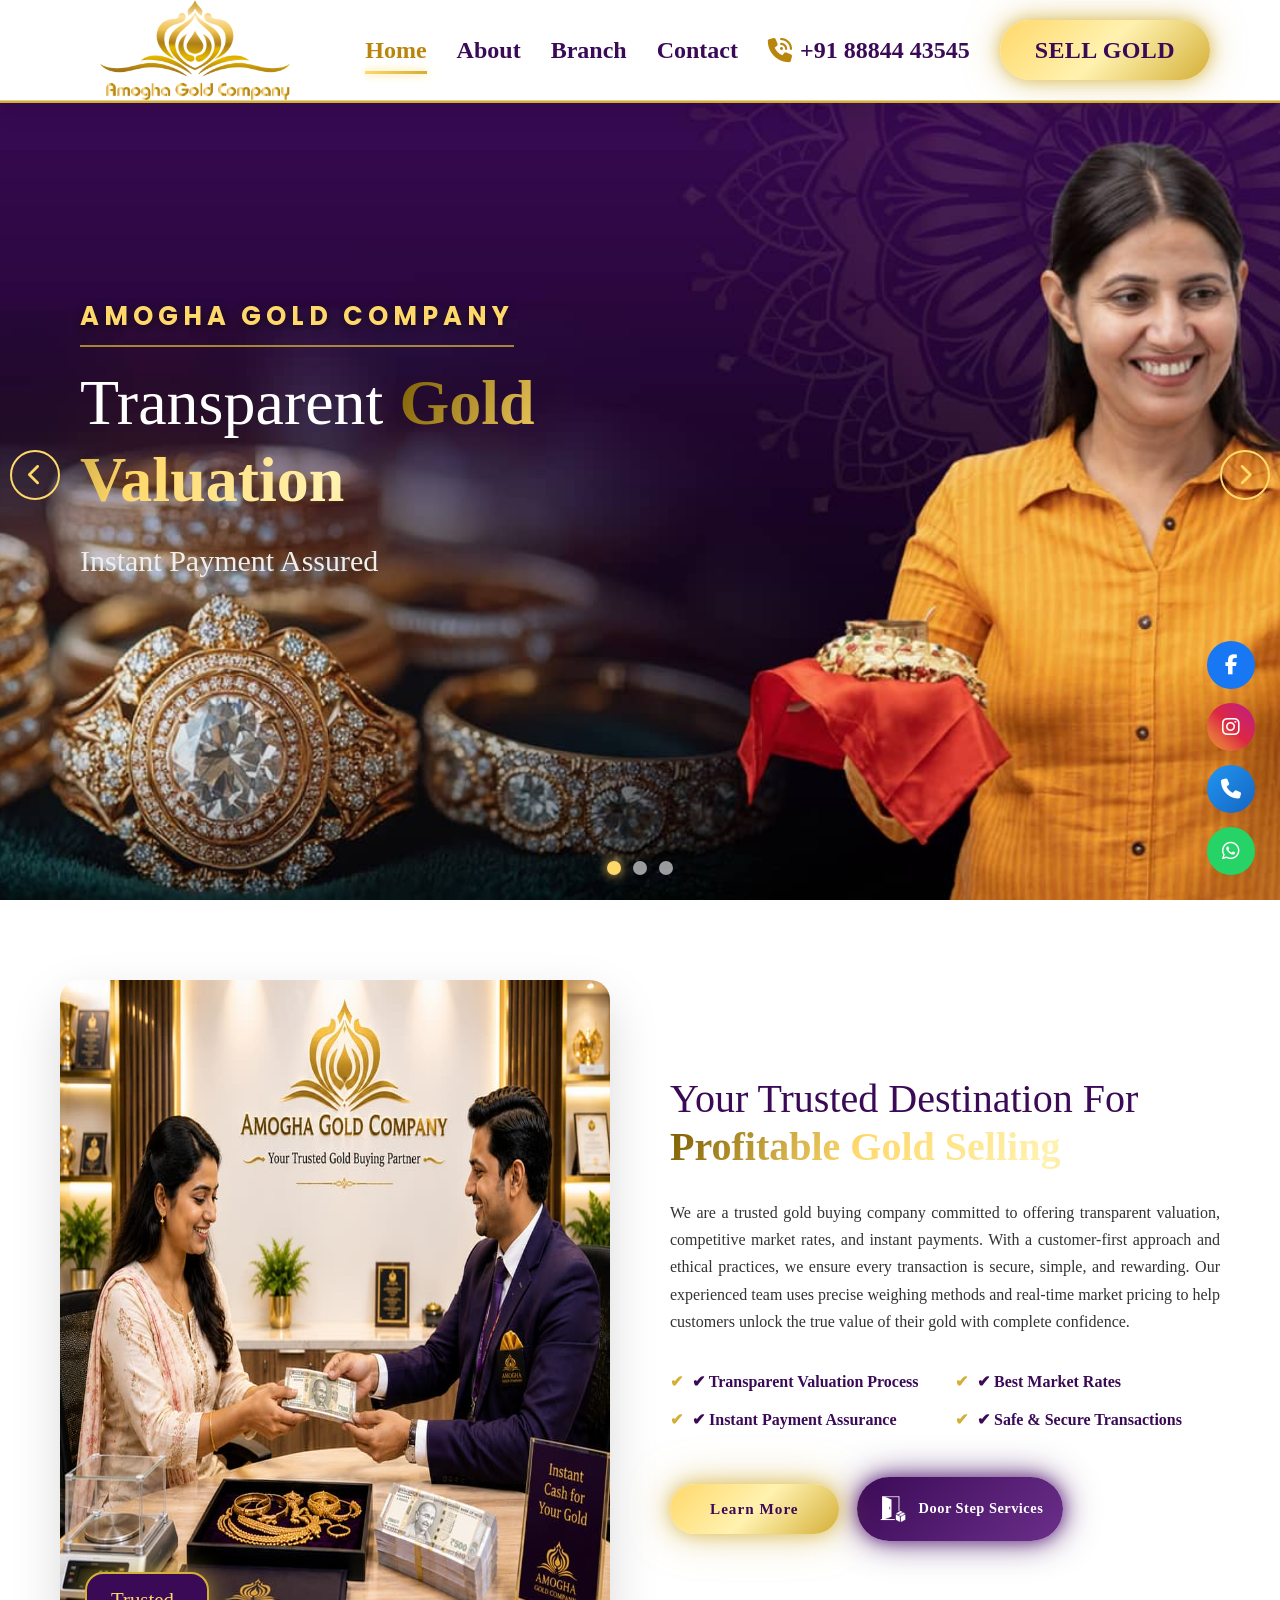
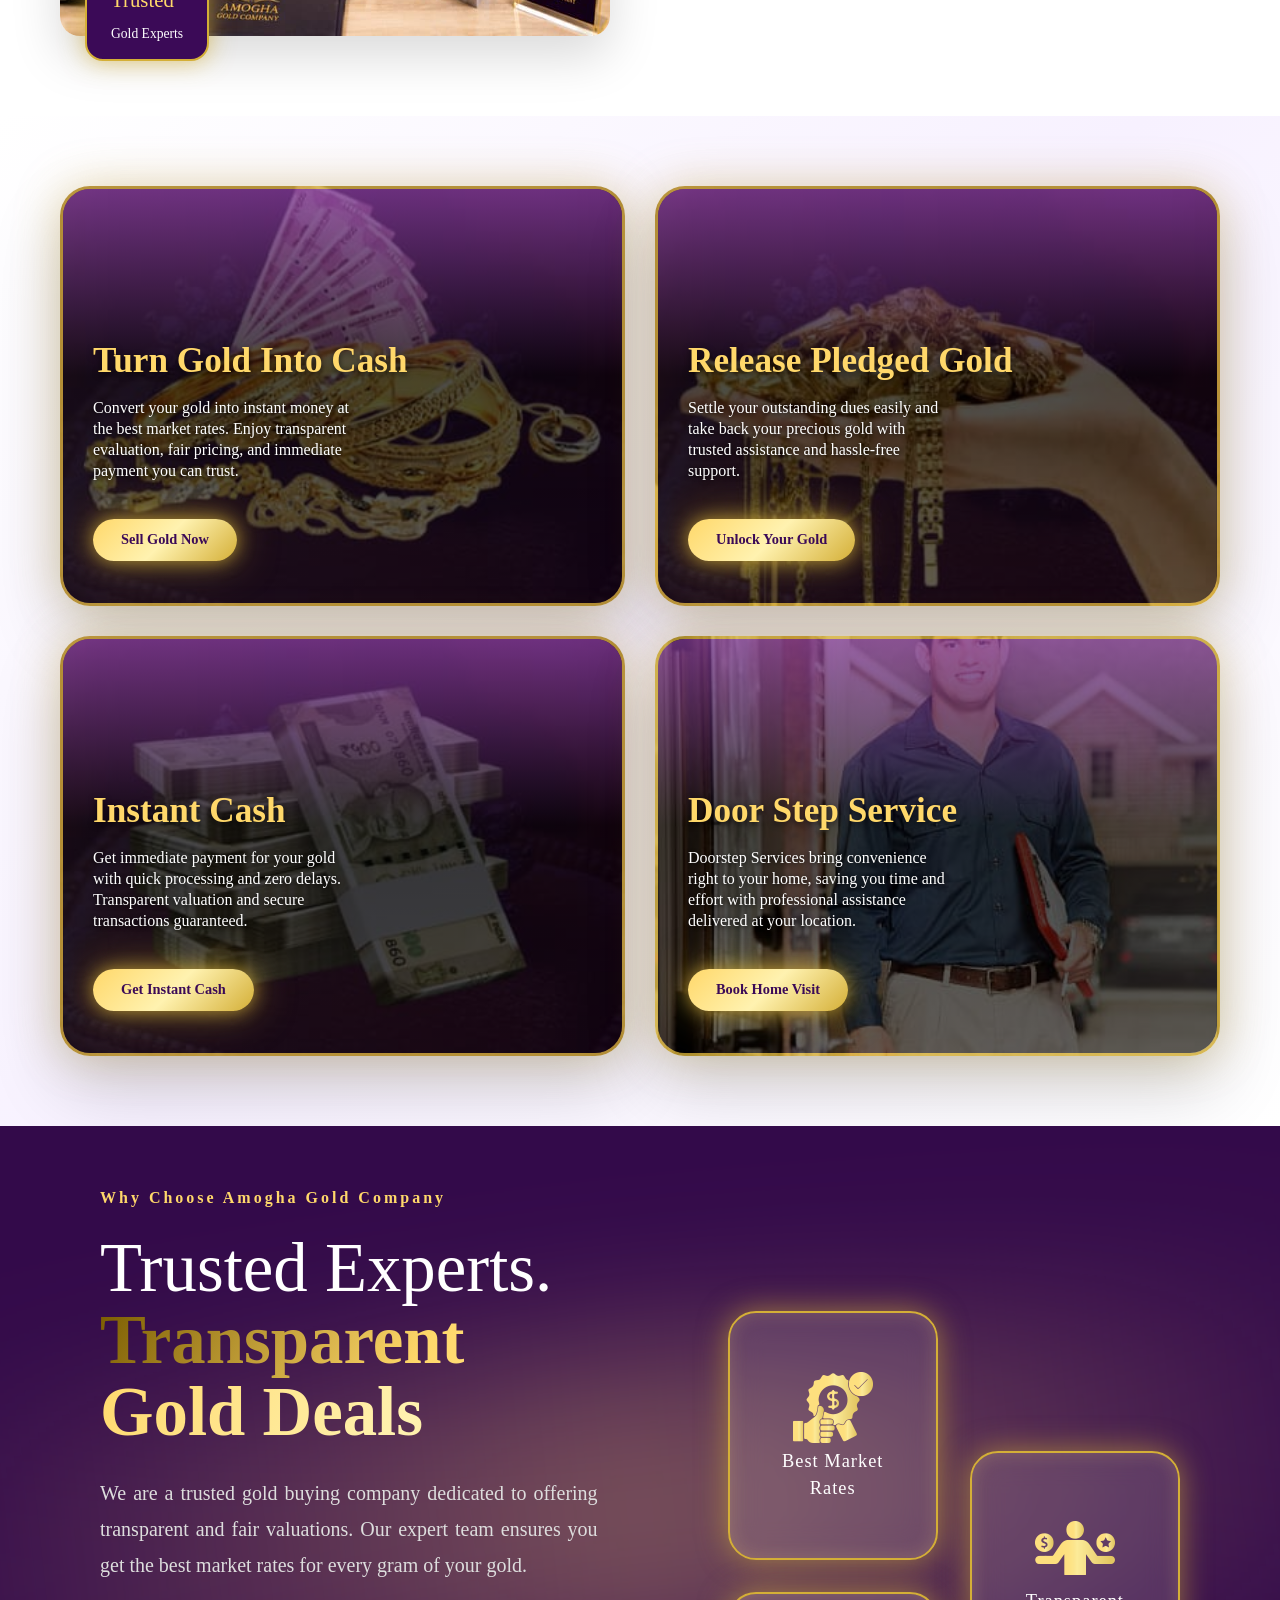
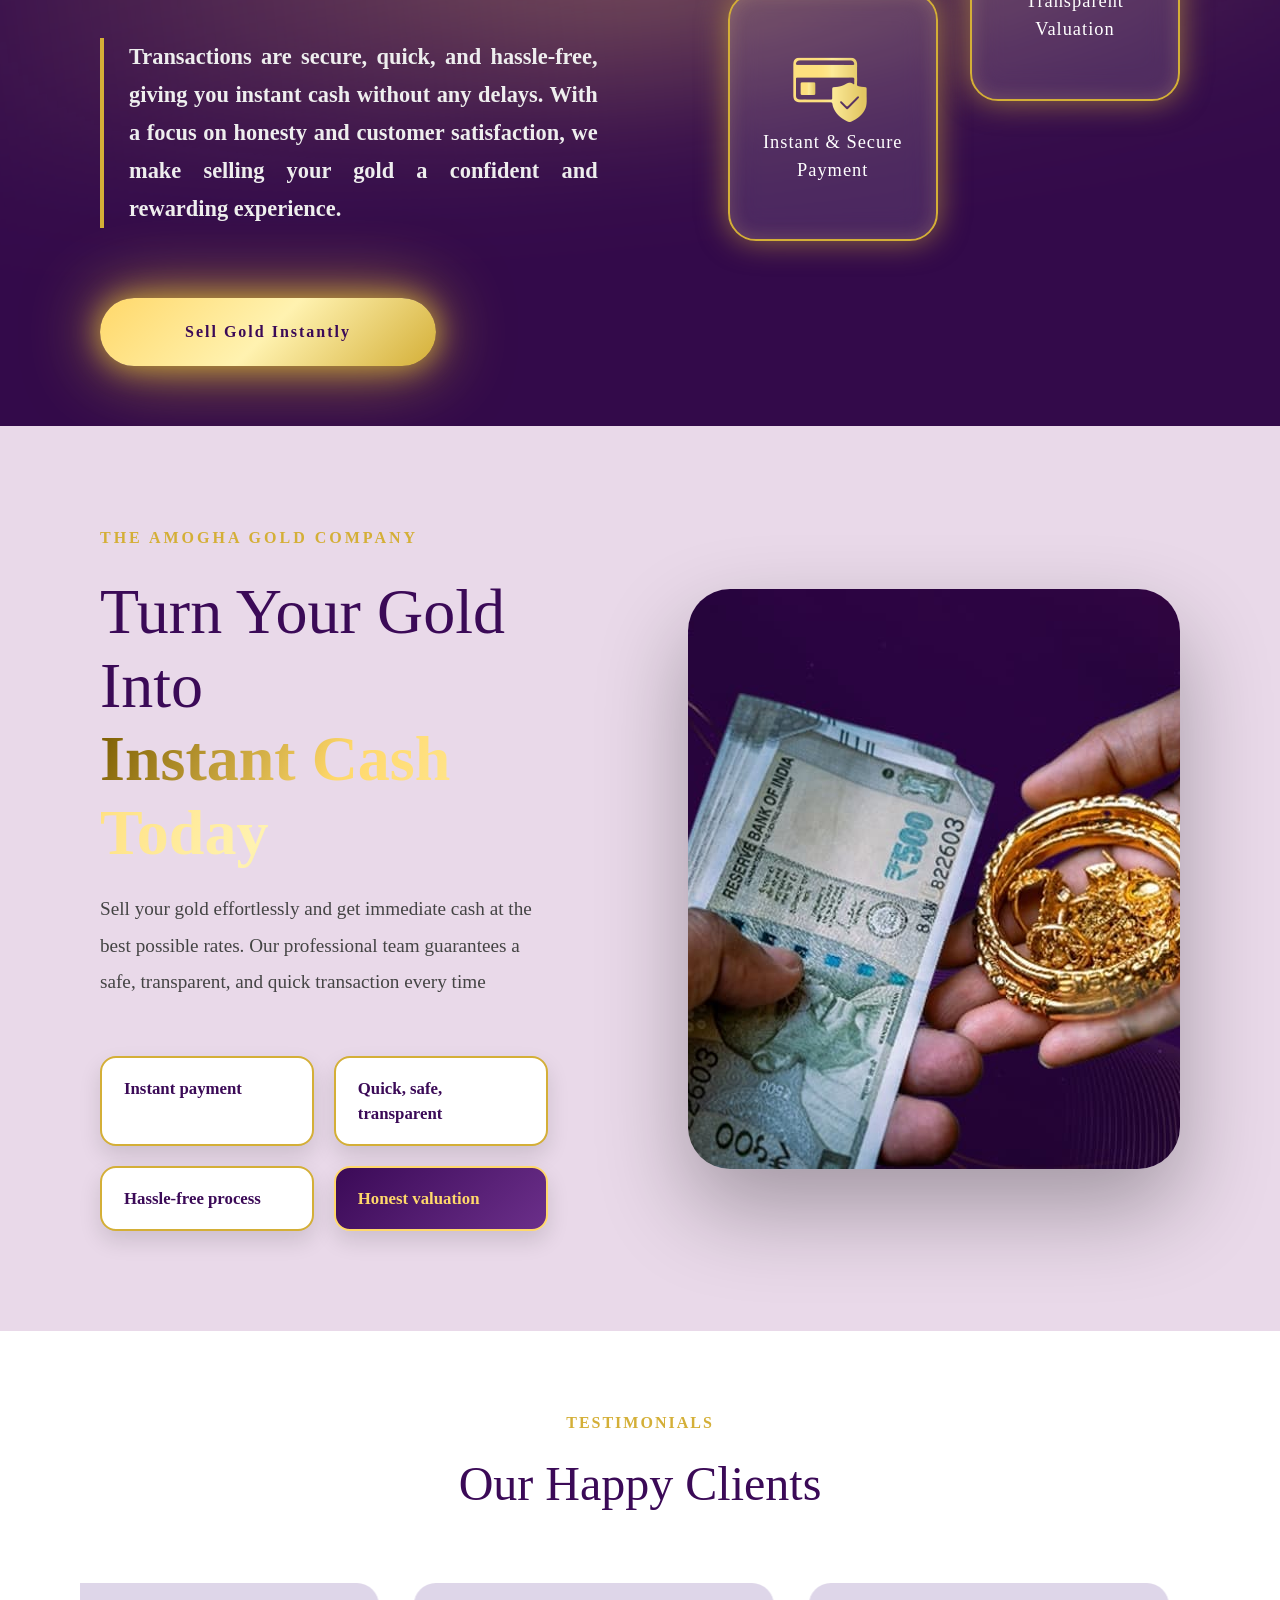
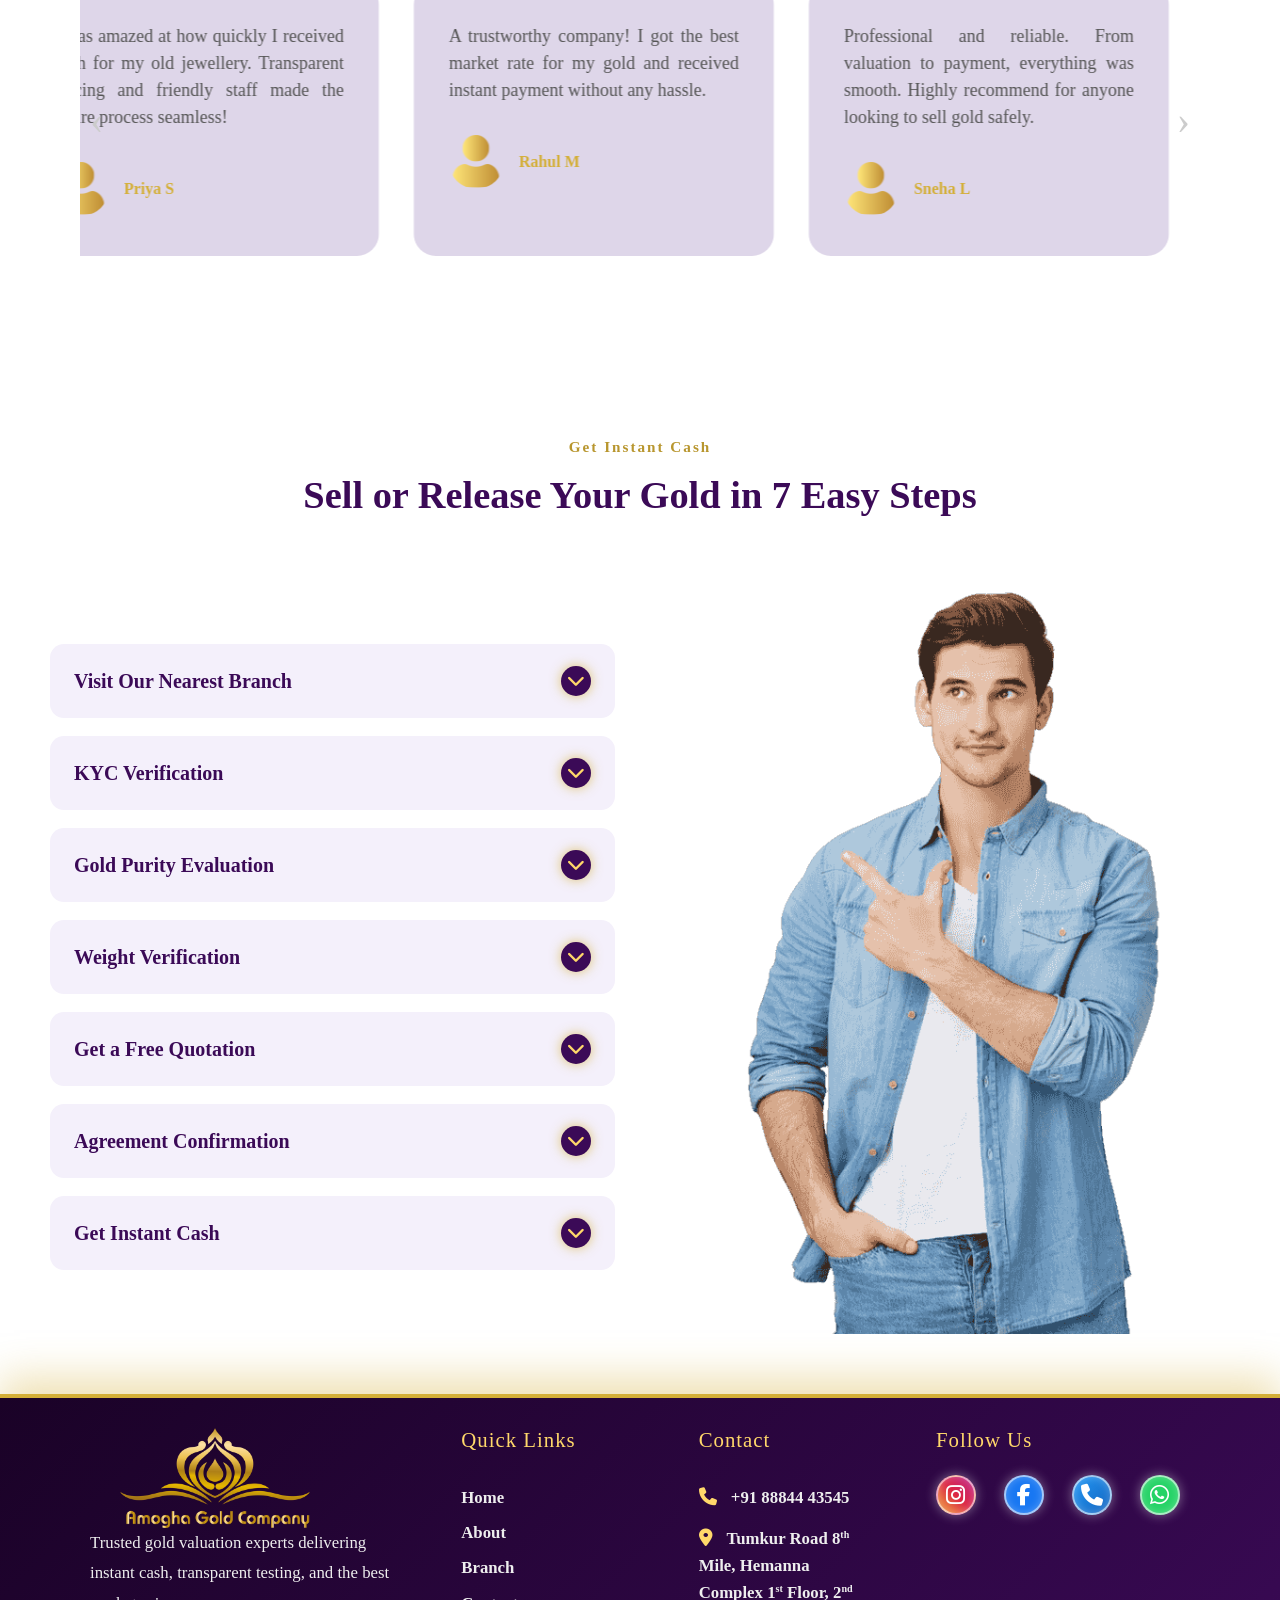
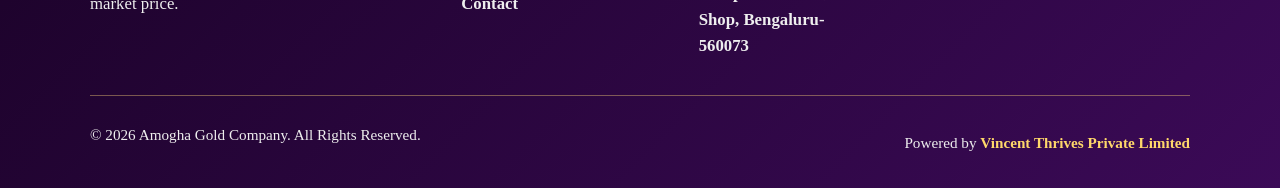
==== index.html @ 468f2d4a "Replace about-section image with new branded Amogha Gold Company photo Optimized new reception photo" ====
<!DOCTYPE html>
<html lang="en">
<head>
<meta charset="UTF-8">
<meta name="viewport" content="width=device-width, initial-scale=1.0">

<!-- Primary Meta Tags -->
<title>Gold Buyers in Bengaluru | Sell Gold for Instant Cash – Amogha Gold Company</title>
<meta name="description" content="Amogha Gold Company — trusted gold buyers in Bengaluru. Transparent valuation, best market rates & instant cash for your gold. Call +91 88844 43545.">
<meta name="keywords" content="gold buyers Bengaluru, sell gold for cash, gold buyers near me, release pledged gold, gold valuation Bengaluru, instant cash for gold, Amogha Gold Company">
<meta name="author" content="Amogha Gold Company">
<meta name="robots" content="index, follow">
<meta name="theme-color" content="#3d0b52">
<link rel="canonical" href="https://www.amoghagoldbuyers.com/">
<link rel="icon" type="image/png" href="images/logo.png?v=3">

<!-- Open Graph / Facebook / WhatsApp / LinkedIn -->
<meta property="og:type" content="website">
<meta property="og:site_name" content="Amogha Gold Company">
<meta property="og:title" content="Gold Buyers in Bengaluru | Sell Gold for Instant Cash – Amogha Gold Company">
<meta property="og:description" content="Trusted gold buyer in Bengaluru offering transparent valuation, best market rates and instant cash for your gold. Call +91 88844 43545.">
<meta property="og:url" content="https://www.amoghagoldbuyers.com/">
<meta property="og:image" content="https://www.amoghagoldbuyers.com/images/banner-1.jpg">
<meta property="og:image:alt" content="Amogha Gold Company – Gold Buyers in Bengaluru">
<meta property="og:locale" content="en_IN">

<!-- Twitter -->
<meta name="twitter:card" content="summary_large_image">
<meta name="twitter:title" content="Gold Buyers in Bengaluru | Sell Gold for Instant Cash – Amogha Gold Company">
<meta name="twitter:description" content="Trusted gold buyer in Bengaluru. Transparent valuation, best market rates and instant cash for your gold. Call +91 88844 43545.">
<meta name="twitter:image" content="https://www.amoghagoldbuyers.com/images/banner-1.jpg">

<!-- Performance: preconnect & LCP preload -->
<link rel="preconnect" href="https://fonts.googleapis.com">
<link rel="preconnect" href="https://fonts.gstatic.com" crossorigin>
<link rel="preconnect" href="https://cdnjs.cloudflare.com" crossorigin>
<link rel="preload" as="image" href="images/banner-1.jpg" fetchpriority="high">

<!-- Styles -->
<link rel="stylesheet" href="css/index.css">
<link rel="stylesheet" href="css/bootstrap.min.css">
<link rel="stylesheet" href="css/seo.css?v=15">
<link href="https://fonts.googleapis.com/css2?family=Poppins:wght@300;400;600;700&display=swap" rel="stylesheet">

<!-- Font Awesome (non-render-blocking) -->
<link rel="preload" as="style" href="https://cdnjs.cloudflare.com/ajax/libs/font-awesome/4.7.0/css/font-awesome.min.css" onload="this.onload=null;this.rel='stylesheet'">
<link rel="preload" as="style" href="https://cdnjs.cloudflare.com/ajax/libs/font-awesome/6.5.0/css/all.min.css" onload="this.onload=null;this.rel='stylesheet'">
<noscript>
  <link rel="stylesheet" href="https://cdnjs.cloudflare.com/ajax/libs/font-awesome/4.7.0/css/font-awesome.min.css">
  <link rel="stylesheet" href="https://cdnjs.cloudflare.com/ajax/libs/font-awesome/6.5.0/css/all.min.css">
</noscript>

<!-- Google Analytics (GA4) — replace G-XXXXXXXXXX with your Measurement ID -->
<script async src="https://www.googletagmanager.com/gtag/js?id=G-XXXXXXXXXX"></script>
<script>
  window.dataLayer = window.dataLayer || [];
  function gtag(){dataLayer.push(arguments);}
  gtag('js', new Date());
  gtag('config', 'G-XXXXXXXXXX');
</script>

<!-- Structured Data (JSON-LD) -->
<script type="application/ld+json">
{
  "@context": "https://schema.org",
  "@graph": [
    {
      "@type": "JewelryStore",
      "@id": "https://www.amoghagoldbuyers.com/#business",
      "name": "Amogha Gold Company",
      "image": "https://www.amoghagoldbuyers.com/images/logo.png",
      "url": "https://www.amoghagoldbuyers.com/",
      "telephone": "+91-88844-43545",
      "priceRange": "₹₹",
      "description": "Trusted gold buyers in Bengaluru offering transparent valuation, best market rates, instant cash, pledged-gold release and doorstep service.",
      "address": {
        "@type": "PostalAddress",
        "streetAddress": "Tumkur Road, 8th Mile, Hemanna Complex, 1st Floor, 2nd Shop",
        "addressLocality": "Bengaluru",
        "addressRegion": "Karnataka",
        "postalCode": "560073",
        "addressCountry": "IN"
      },
      "geo": {
        "@type": "GeoCoordinates",
        "latitude": 13.0458177,
        "longitude": 77.5047714
      },
      "openingHoursSpecification": [{
        "@type": "OpeningHoursSpecification",
        "dayOfWeek": ["Monday","Tuesday","Wednesday","Thursday","Friday","Saturday"],
        "opens": "10:00",
        "closes": "20:00"
      }]
    },
    {
      "@type": "WebSite",
      "@id": "https://www.amoghagoldbuyers.com/#website",
      "url": "https://www.amoghagoldbuyers.com/",
      "name": "Amogha Gold Company",
      "publisher": { "@id": "https://www.amoghagoldbuyers.com/#business" }
    }
  ]
}
</script>
</head>

<body>

<header class="luxury-header">
  <div class="header-container">

    <a href="index.html" class="logo-area home-link">
      <img src="images/logo.png?v=3" class="header-logo" width="250" height="100" decoding="async" fetchpriority="high"  alt="Amogha Gold Company Logo">
    </a>

    <!-- MOBILE MENU BUTTON -->
    <div class="menu-toggle" id="menuToggle">
      <span></span>
      <span></span>
      <span></span>
    </div>

    <!-- MENU -->
    <nav class="nav-menu" id="mobileMenu">
      <a href="index.html">Home</a>
      <a href="about.html">About</a>
      <a href="branch.html">Branch</a>
      <a href="contact.html">Contact</a>
      <a href="tel:+918884443545" class="header-phone"><i class="fa-solid fa-phone-volume"></i> +91 88844 43545</a>
      <a href="tel:+918884443545" class="header-btn">SELL GOLD</a>
    </nav>

  </div>
</header>

<h1 class="sr-only">Amogha Gold Company – Gold Buyers in Bengaluru for Instant Cash, Transparent Gold Valuation &amp; Doorstep Service</h1>

<section class="hero slider">

  <div class="slide active" style="background-image:url('images/banner-1.jpg')">

    <div class="slideContent">
      <span class="brand-label">Amogha Gold Company</span>
      <h2><span class="white">Transparent</span> <span class="gold-text">Gold Valuation</span></h2>
      <p>Instant Payment Assured</p>
    </div>
  </div>

  <div class="slide" style="background-image:url('images/banner-2.jpg')">

    <div class="slideContent">
      <span class="brand-label">Amogha Gold Company</span>
      <h2><span class="white">Your</span> <span class="gold-text">Trusted Partner </span></h2>
      <p>In Gold Selling</p>
    </div>
  </div>

  <div class="slide" style="background-image:url('images/banner-3.jpg')">
    <div class="slideContent">
      <span class="brand-label">Amogha Gold Company</span>
      <h2><span class="white">Secure</span> <span class="gold-text">Transactions</span></h2>
      <p>Superior Gold Value.</p>
    </div>
  </div>

  <!-- CONTROLS -->
  <div class="slider-controls">
  <button class="prev"><i class="fa fa-chevron-left"></i></button>
  <button class="next"><i class="fa fa-chevron-right"></i></button>
</div>



  <!-- DOTS -->
  <div class="slider-dots">
    <span class="dot active"></span>
    <span class="dot"></span>
    <span class="dot"></span>
  </div>

</section>

<section class="about-pro">

  <div class="about-pro-container">

    <!-- LEFT IMAGE BLOCK -->
    <div class="about-pro-image">
      <img src="images/about.jpg?v=2" alt="Customer receiving instant cash for gold at Amogha Gold Company, Bengaluru" width="820" height="656" loading="lazy" decoding="async">
      <div class="experience-badge">
        <h3>Trusted</h3>
        <span>Gold Experts</span>
      </div>
    </div>

    <!-- RIGHT CONTENT -->
    <div class="about-pro-content">

      <h2>
        Your Trusted Destination For <br>
        <span class="gold-text">Profitable Gold Selling</span>
      </h2>

      <p>
        We are a trusted gold buying company committed to offering transparent valuation, competitive market rates, and
        instant payments. With a customer-first approach and ethical practices, we ensure every transaction is secure, simple,
        and rewarding. Our experienced team uses precise weighing methods and real-time market pricing to help customers
        unlock the true value of their gold with complete confidence.
      </p>

      <div class="about-pro-features">

        <div class="pro-feature">
          ✔ Transparent Valuation Process 
        </div>

        <div class="pro-feature">
          ✔ Best Market Rates 
        </div>

        <div class="pro-feature">
          ✔ Instant Payment Assurance 
        </div>

        <div class="pro-feature">
          ✔ Safe & Secure Transactions 
        </div>

        

      </div>

      
      <div class="about-cta-row">
  <a href="about.html" class="about-pro-btn">Learn More</a>

  <span class="doorstep-highlight">
    <img src="images/door-step.png" class="doorstep-icon" alt="Door step gold buying service icon" width="44" height="44" loading="lazy" decoding="async">
    Door Step Services
  </span>
</div>
      

    </div>
    
  </div>
  

</section>




<section class="premium-features">

  <div class="premium-grid">

    <!-- CARD 1 -->
    <div class="premium-card card-one">
      <div class="premium-overlay"></div>
      <div class="premium-text">
        <h3>Turn Gold Into Cash</h3>
        <p>
          Convert your gold into instant money at the best market rates. Enjoy transparent evaluation, fair pricing, and
          immediate payment you can trust.
        </p>
        <a href="contact.html" class="lux-shine-btn premium-btn">Sell Gold Now</a>
      </div>
    </div>

    <!-- CARD 2 -->
    <div class="premium-card card-two">
      <div class="premium-overlay"></div>
      <div class="premium-text">
        <h3>Release Pledged Gold </h3>
        <p>
          Settle your outstanding dues easily and take back your precious gold with trusted assistance and hassle-free
          support.
        </p>
        <a href="contact.html" class="lux-shine-btn premium-btn">Unlock Your Gold</a>
      </div>
    </div>

    <!-- CARD 3 -->
    <div class="premium-card card-three">
      <div class="premium-overlay"></div>
      <div class="premium-text">
        <h3>Instant Cash</h3>
        <p>
          Get immediate payment for your gold with quick processing and zero delays. Transparent valuation and secure
          transactions guaranteed.
        </p>
        <a href="contact.html" class="lux-shine-btn premium-btn">Get Instant Cash</a>
      </div>
    </div>

    <!-- CARD 4 (NEW) -->
    <div class="premium-card card-four">
      <div class="premium-overlay"></div>
      <div class="premium-text">
        <h3>Door Step Service</h3>
        <p>
         Doorstep Services bring convenience right to your home, saving you time and effort with professional assistance delivered at your location.
        </p>
        <a href="contact.html" class="lux-shine-btn premium-btn">Book Home Visit</a>
      </div>
    </div>

  </div>

</section>





<!-- <section class="features">

  <div class="feature-box">
    <img src="https://img.icons8.com/ios7/512w/FFFFFF/service--v2.png" class="feature-icon">
    <h4>FAST SERVICE</h4>
    <p>Cash Paid in Minutes</p>
  </div>

  <div class="feature-box">
    <img src="icons/returns.png" class="feature-icon">
    <h4>HIGH RETURNS</h4>
    <p>Get the best value</p>
  </div>

  <div class="feature-box">
    <img src="icons/payment.png" class="feature-icon">
    <h4>QUICK PAYMENT</h4>
    <p>Secure & Hassle Free</p>
  </div>

  <div class="feature-box">
    <img src="icons/support.png" class="feature-icon">
    <h4>24/7 SUPPORT</h4>
    <p>Always here for you</p>
  </div>

</section>  -->



<section class="gold-diamond">

  <div class="diamond-wrap">

    <!-- LEFT PANEL -->
    <div class="diamond-content">

      <span class="diamond-tag">Why Choose Amogha Gold Company</span>

      <h2 class="diamond-heading">
        Trusted Experts.
        <span class="gold-text">Transparent Gold Deals </span>
      </h2>

      <p>
        We are a trusted gold buying company dedicated to offering transparent and fair valuations. Our expert team ensures
        you get the best market rates for every gram of your gold.
      </p>

      <div class="diamond-quote">
  <p>
    Transactions are secure, quick, and hassle-free, giving you instant cash without any delays. With a focus on honesty
    and customer satisfaction, we make selling your gold a confident and rewarding experience.
  </p>
</div>


      <a href="contact.html" class="diamond-btn">Sell Gold Instantly</a>

    </div>

    <!-- RIGHT VISUAL -->
    <!-- <div class="diamond-visual">
      <img src="https://images.unsplash.com/photo-1605100804763-247f67b3557e">
      <div class="diamond-glow"></div>

      <div class="diamond-stats">
        <div>
          <strong>99.9%</strong>
          <span>Accuracy</span>
        </div>
        <div>
          <strong>2K+</strong>
          <span>Clients</span>
        </div>
        <div>
          <strong>5 Min</strong>
          <span>Payout</span>
        </div>
      </div> -->

      <div class="diamond-stats-grid">

 <div class="diamond-stat-box">
  <img src="images/price.png" width="80" height="80" alt="Best market rates for gold" loading="lazy" decoding="async"><br>
  <span>Best Market Rates</span>
</div>

<div class="diamond-stat-box highlight">
  <img src="images/payment.png" width="80" height="80" alt="Instant and secure payment for gold" loading="lazy" decoding="async"><br>
  <span>Instant & Secure Payment</span>
</div>

<div class="diamond-stat-box">
  <img src="images/valuation.png" width="80" height="80" alt="Transparent gold valuation" loading="lazy" decoding="async"><br>
  <span>Transparent Valuation</span>
</div>


</div>

    </div>

  </div>

</section>



<section class="amogh-luxury-story">

  <div class="luxury-story-grid">

    <!-- TEXT BLOCK -->
    <div class="luxury-text">

      <span class="luxury-label">THE AMOGHA GOLD COMPANY</span>

      <h2>
        Turn Your Gold Into<br>
        <span class="gold-text">Instant Cash Today</span>
      </h2>

      <p>
        Sell your gold effortlessly and get immediate cash at the best possible rates. Our professional team guarantees a
        safe, transparent, and quick transaction every time
      </p>

      <div class="luxury-points">
      
        <div class="lux-point">
          	Instant payment
        </div>
      
        <div class="lux-point">
          	Quick, safe, transparent
        </div>
      
        <div class="lux-point">
          Hassle-free process
        </div>
      
        <div class="lux-point highlight">
          	Honest valuation
        </div>
      
      </div>
      
      
      </div>

    <!-- IMAGE STORY -->
    <div class="luxury-images">

      <img src="images/why-us.jpg" class="lux-main" alt="Why choose Amogha Gold Company – trusted gold buyers in Bengaluru" width="608" height="580" loading="lazy" decoding="async">

      

    </div>

  </div>

</section> 




<section class="amg-testimonials">

  <span class="amg-test-tag">TESTIMONIALS</span>
  <h2 class="amg-test-title">Our Happy Clients</h2>

  <div class="amg-slider-box">

    <button class="amg-nav amg-prev">‹</button>

    <div class="amg-slider-track" id="amgSlider">

      <div class="amg-test-card">
        <p>I was amazed at how quickly I received cash for my old jewellery. Transparent pricing and friendly staff made the entire process seamless!</p>
        <div class="amg-user">
          <img src="images/testimonials-1.png" alt="Amogha Gold Company happy customer" width="55" height="55" loading="lazy" decoding="async">
          <div>
            <strong>Priya S</strong>
          </div>
        </div>
      </div>

      <div class="amg-test-card">
        <p>A trustworthy company! I got the best market rate for my gold and received instant payment without any hassle.</p>
        <div class="amg-user">
          <img src="images/testimonials-1.png" alt="Amogha Gold Company happy customer" width="55" height="55" loading="lazy" decoding="async">
          <div>
            <strong>Rahul M</strong>
          </div>
        </div>
      </div>

      <div class="amg-test-card">
        <p>Professional and reliable. From valuation to payment, everything was smooth. Highly recommend for anyone looking to sell gold safely.</p>
        <div class="amg-user">
          <img src="images/testimonials-1.png" alt="Amogha Gold Company happy customer" width="55" height="55" loading="lazy" decoding="async">
          <div>
            <strong>Sneha L</strong>
          </div>
        </div>
      </div>

      <div class="amg-test-card">
        <p>I had old coins lying around, and this company helped me convert them into cash quickly. Honest, fast, and secure service.</p>
        <div class="amg-user">
         <img src="images/testimonials-1.png" alt="Amogha Gold Company happy customer" width="55" height="55" loading="lazy" decoding="async">
          <div>
            <strong>Anjali S</strong>
          </div>
          </div>
      </div>

      <div class="amg-test-card">
        <p>Excellent experience! Transparent weighing, fair rates, and instant payment. I felt confident and valued as a customer.</p>
        <div class="amg-user">
          <img src="images/testimonials-1.png" alt="Amogha Gold Company happy customer" width="55" height="55" loading="lazy" decoding="async">
          <div>
            <strong>Vikram P</strong>
          </div>
        </div>
      </div>

      <div class="amg-test-card">
        <p>Selling my gold was never this easy. The team guided me step by step, and I got immediate cash at the right price.</p>
        <div class="amg-user">
          <img src="images/testimonials-1.png" alt="Amogha Gold Company happy customer" width="55" height="55" loading="lazy" decoding="async">
          <div>
            <strong>Neha R</strong>
            </div>
        </div>
      </div>

      

    </div>

    <button class="amg-nav amg-next">›</button>

  </div>

  <div class="amg-dots" id="amgDots"></div>

</section>


<section class="gold-steps">

  <div class="steps-header">
    <span class="steps-tag">Get Instant Cash</span>
    <h2>
      Sell or Release Your Gold in 7 Easy Steps<br>
    </h2>
  </div>

  <div class="steps-wrapper">

    <!-- LEFT ACCORDION -->
    <div class="steps-accordion">

      <div class="step-item">
        <div class="step-title">Visit Our Nearest Branch <span class="arrow"><i class="fa fa-chevron-down"></i></span></div>
        <div class="step-content">Walk into Amogha Gold Company with your gold jewellery.</div>
      </div>

      <div class="step-item">
        <div class="step-title">KYC Verification <span class="arrow"><i class="fa fa-chevron-down"></i></span></div>
        <div class="step-content">Provide basic ID proof for secure transaction processing.</div>
      </div>

      <div class="step-item">
        <div class="step-title">Gold Purity Evaluation <span class="arrow"><i class="fa fa-chevron-down"></i></span></div>
        <div class="step-content">We test purity openly using certified machines.</div>
      </div>

      <div class="step-item">
        <div class="step-title">Weight Verification <span class="arrow"><i class="fa fa-chevron-down"></i></span></div>
        <div class="step-content">Gold is weighed transparently in front of you.</div>
      </div>

      <div class="step-item">
        <div class="step-title">Get a Free Quotation <span class="arrow"><i class="fa fa-chevron-down"></i></span></div>
        <div class="step-content">Receive best market rate based quotation instantly.</div>
      </div>

      <div class="step-item">
        <div class="step-title">Agreement Confirmation <span class="arrow"><i class="fa fa-chevron-down"></i></span></div>
        <div class="step-content">Once you approve, we proceed immediately.</div>
      </div>

      <div class="step-item">
        <div class="step-title">Get Instant Cash <span class="arrow"><i class="fa fa-chevron-down"></i></span></div>
        <div class="step-content">Receive cash or bank transfer within minutes.</div>
      </div>

    </div>

    <!-- RIGHT IMAGE -->
    <div class="steps-image">
      <img src="images/easy-steps.png" alt="Steps to sell or release your gold at Amogha Gold Company" width="600" height="800" loading="lazy" decoding="async">
    </div>

  </div>

</section>








<!-- JS LINK -->
<script src="js/index.js" defer></script>



<footer class="lux-footer">

  <div class="lux-footer-wrap">

    <!-- BRAND -->
    <div class="footer-brand">
      <img src="images/logo.png?v=3" alt="Amogha Gold Company" class="footer-logo" width="250" height="100" loading="lazy" decoding="async"><br>
    
      <p>
        Trusted gold valuation experts delivering instant cash,
        transparent testing, and the best market price.
      </p>
    </div>

    <!-- QUICK LINKS -->
    <div class="footer-links">
      <h4>Quick Links</h4> 
      <a href="index.html">Home</a>
      <a href="about.html">About</a>
      <a href="branch.html">Branch</a>
      <a href="contact.html">Contact</a>
    </div>

    <!-- SERVICES -->
    <!-- CONTACT INFO -->
<div class="footer-contact">
  <h4>Contact</h4>

  <a href="tel:+918884443545">
    <i class="fa-solid fa-phone"></i> +91 88844 43545
  </a>

  <!-- <a href="mailto:info@amoghgoldcompany.com">
    <i class="fa-solid fa-envelope"></i> Email
  </a> -->

 <a href="#">
  <i class="fa-solid fa-location-dot"></i>
  Tumkur Road 8<sup>th</sup> Mile, Hemanna Complex 1<sup>st</sup> Floor, 2<sup>nd</sup> Shop, Bengaluru-560073
</a>

</div>


    <!-- SOCIAL -->
    <div class="footer-social">
      <h4>Follow Us</h4>
      <div class="social-icons">
        <a href="https://www.instagram.com/amoghagoldcompanypvtltd/" target="_blank" rel="noopener" class="ic-ig" aria-label="Instagram"><i class="fa-brands fa-instagram"></i></a>
        <a href="https://www.facebook.com/profile.php?id=61590676443915" target="_blank" rel="noopener" class="ic-fb" aria-label="Facebook"><i class="fa-brands fa-facebook-f"></i></a>
        <a href="tel:+918884443545" class="ic-call" aria-label="Call"><i class="fa-solid fa-phone"></i></a>
        <a href="https://wa.me/+918884443545" target="_blank" rel="noopener" class="ic-wa" aria-label="WhatsApp"><i class="fa-brands fa-whatsapp"></i></a>
                 
      </div>
      </div>

  </div>

  <!-- BOTTOM BAR -->
  <div class="footer-bottom">
    <p>© 2026 Amogha Gold Company. All Rights Reserved.</p>
    <span>
      Powered by
      <a href="https://vincentthrives.com" target="_blank" class="site-link">
        <strong>Vincent Thrives Private Limited</strong>
      </a>
    </span>
  </div>

</footer>

<!-- FLOATING SOCIAL ICONS -->
<div class="social-float" aria-label="Quick contact">
  <a href="https://www.facebook.com/profile.php?id=61590676443915" class="sf-fb" target="_blank" rel="noopener" aria-label="Facebook"><i class="fa-brands fa-facebook-f"></i></a>
  <a href="https://www.instagram.com/amoghagoldcompanypvtltd/" class="sf-ig" target="_blank" rel="noopener" aria-label="Instagram"><i class="fa-brands fa-instagram"></i></a>
  <a href="tel:+918884443545" class="sf-call" aria-label="Call us"><i class="fa-solid fa-phone"></i></a>
  <a href="https://wa.me/+918884443545" target="_blank" rel="noopener" class="wa-link" aria-label="WhatsApp"><div class="waicon"><i class="fa-brands fa-whatsapp" title="WhatsApp"></i><span class="sr-only">WhatsApp</span></div></a>
</div>



</body>
</html>
---- css/index.css ----
:root{
  --purple:#b36ddb;
  --dark:#050008;
  --gold: linear-gradient(
    120deg,
    #7a5c00,
    #ffd86a,
    #fff2b0,
    #d4af37,
    #b8962e,
    #fff2b0,
    #ffd86a
  );
}

.header-btn,
.lux-shine-btn,
.pro-btn,
.reverse-btn,
.about-pro-btn,
.lux-btn,
.cash-btn,
.cash-creative-btn {
  color:#3b0a57 !important;
  text-decoration:none;
}

/* hover */
.header-btn:hover,
.lux-shine-btn:hover,
.pro-btn:hover,
.reverse-btn:hover,
.about-pro-btn:hover,
.lux-btn:hover,
.cash-btn:hover,
.cash-creative-btn:hover {
  color:#3b0a57 !important;
}

/* click / focus (THIS removes blue) */
.header-btn:active,
.header-btn:focus,
.lux-shine-btn:active,
.lux-shine-btn:focus,
.pro-btn:active,
.pro-btn:focus,
.reverse-btn:active,
.reverse-btn:focus,
.about-pro-btn:active,
.about-pro-btn:focus,
.lux-btn:active,
.lux-btn:focus,
.cash-btn:active,
.cash-btn:focus,
.cash-creative-btn:active,
.cash-creative-btn:focus {
  color:#3b0a57 !important;
  outline:none;
  box-shadow:none;
}

.header-btn{
  position:relative;
  overflow:hidden;
}

/* Shine sweep */
.header-btn::before{
  content:"";
  position:absolute;
  top:0;
  left:-120%;
  width:120%;
  height:100%;
  background:linear-gradient(
    120deg,
    transparent,
    rgba(255,255,255,.85),
    transparent
  );
  animation:headerShine 2.8s infinite;
}

@keyframes headerShine{
  0%{ left:-120%; }
  50%{ left:120%; }
  100%{ left:120%; }
}



/* ===== EMPRINT LUXURY FONT FAMILY ===== */

@font-face {
  font-family: "EMprint";
  src: url("../fonts/EMprint-Light.woff2") format("woff2");
  font-weight: 300;
  font-style: normal;
}

@font-face {
  font-family: "EMprint";
  src: url("../fonts/EMprint-Regular.woff2") format("woff2");
  font-weight: 400;
  font-style: normal;
}

@font-face {
  font-family: "EMprint";
  src: url("../fonts/EMprint-Semibold.woff2") format("woff2");
  font-weight: 600;
  font-style: normal;
}

@font-face {
  font-family: "EMprint";
  src: url("../fonts/EMprint-Bold.woff2") format("woff2");
  font-weight: 700;
  font-style: normal;
} 


*{
  margin:0;
  padding:0;
  box-sizing:border-box;
  font-family: "EMprint";

}
h1,h2,h3,h4{
  font-weight:700;
}

p,span,a{
  font-weight:400;
}

.small-text{
  font-weight:300;
}


body{
  background:black;
  color:white;
}

/* GOLD SHINE */
.gold-text{
  background:var(--gold);
  background-size:300%;
  -webkit-background-clip:text;
  -webkit-text-fill-color:transparent;
  animation:shine 5s linear infinite;
  font-weight:700;
}

.gold-btn{
  background:var(--gold);
  background-size:300%;
  animation:shine 5s linear infinite;
  color:black;
  padding:14px 40px;
  border:none;
  border-radius:30px;
  font-weight:700;
  cursor:pointer;
  box-shadow:0 0 12px rgba(255,215,120,.7);
}

@keyframes shine{
  0%{background-position:0%}
  100%{background-position:300%}
}

/* NAVBAR */
.navbar{
  background:linear-gradient(90deg,var(--purple),#7b18a9);
  padding:25px 80px;
  display:flex;
  justify-content:space-between;
  align-items:center;
  box-shadow:0 4px 25px rgba(0,0,0,.6);
}

/* LOGO BIGGER */
.logo{
  font-size:2.2rem;
  letter-spacing:2px;
}
.home-link{
  text-decoration:none;
  display:flex;
  align-items:center;
  gap:12px;
}

.home-link:hover{
  transform:scale(1.05);
}

/* MENU STYLE */
.menu{
  display:flex;
  gap:45px;
}

.menu a{
  position:relative;
  color:white;
  font-size:1.2rem;
  font-weight:600;
  text-decoration:none;
  padding:6px 0;
  transition:.3s ease;
}

/* GOLD UNDERLINE ANIMATION */
.menu a::after{
  content:"";
  position:absolute;
  left:0;
  bottom:-6px;
  width:0%;
  height:3px;
  background:linear-gradient(90deg,#ffd86a,#d4af37);
  box-shadow:0 0 12px #ffd86a;
  transition:.4s ease;
}


/* ===== HEADER SCROLL EFFECT ===== */

.luxury-header.scrolled{
  background:linear-gradient(90deg,#3b0a57,#6B2F8A);
  backdrop-filter:none;
  padding:0px 0;
  border-bottom:2px solid #d4af37;
  box-shadow:0 8px 35px rgba(212,175,55,.4);
}

/* Shrink header content slightly */
.luxury-header.scrolled .header-container{
  padding:0px 70px;
}

.luxury-header.scrolled .logo{
  font-size:1.7rem;
}

.luxury-header.scrolled .header-logo{
  width:38px;
  height:38px;
}

/* ===== ULTRA LUXURY SCROLL EFFECT ===== */

.luxury-header.scrolled{
  background:linear-gradient(90deg,#2a053f,#6B2F8A);
  padding:0px 0;
  border-bottom:3px solid #d4af37;
  box-shadow:
    0 10px 40px rgba(212,175,55,.6),
    inset 0 -2px 10px rgba(255,215,120,.4);
  transform:translateY(0);
  animation:slideDown .45s ease;
}

/* Smooth drop animation */
@keyframes slideDown{
  from{
    transform:translateY(-25px);
    opacity:0;
  }
  to{
    transform:translateY(0);
    opacity:1;
  }
}

/* Logo shrink + glow */
.luxury-header.scrolled .header-logo{
      width: 250px;
    height: 100px;
    object-fit: contain;
 
}

.luxury-header.scrolled .logo{
  font-size:2.0rem;
}

/* Menu glow on scroll */
.luxury-header.scrolled .nav-menu a{
  color:#ffd86a
}

.luxury-header.scrolled .nav-menu a:hover{
  text-shadow:0 0 12px #ffd86a;
}

/* SELL NOW becomes royal CTA */
.luxury-header.scrolled .header-btn{
  box-shadow:
    0 0 18px rgba(212,175,55,.9),
    0 0 45px rgba(212,175,55,.7);
  transform:scale(1.05);
}
/* ===== FORCE SCROLL COLOR CHANGE ===== */

.luxury-header{
  position:fixed;
  top:0;
  width:100%;
  z-index:999;
  backdrop-filter:blur(12px);
  background:rgba(10,0,20,0.6);
  transition:all .4s ease;
}

/* THIS WILL DEFINITELY CHANGE COLOR */
.luxury-header.scrolled{
  background:#3b0a57 !important;   /* solid purple */
  backdrop-filter:none !important; /* remove glass */
  border-bottom:3px solid #d4af37;
  box-shadow:0 8px 30px rgba(212,175,55,.5);
}




/* ================= BANNER SLIDER ================= */

.slide::before{
  content:"";
  position:absolute;
  inset:0;
  background:
    linear-gradient(
      rgba(0, 0, 0, 0),
      rgba(59, 10, 87, 0)
    );
}

.slideContent{
 animation: fadeUp 2.8s ease;
}

@keyframes fadeUp{
  from{
    opacity:0;
    transform:translateY(50px);
  }
  to{
    opacity:1;
    transform:translateY(0);
  }
}

.slider{
  position:relative;
  height:100vh;   /* FULL SCREEN */
  width:100%;
  overflow:hidden;
}


.slide{
  position:absolute;
  width:100%;
  height:100%;
  background-size:cover;
  background-position:center;
  opacity:0;
  transition:opacity 1s ease;
  display:flex;
  align-items:center;
  justify-content:flex-start;
  padding-left:80px;
}

.slide.active{
  opacity:1;
}

.slide::before{
  content:"";
  position:absolute;
  inset:0;
}

.slideContent{
  position:relative;
  text-align:left;
  z-index:2;
  max-width:600px;
}

.slideContent h2{
  font-size:4.0rem;
  margin-bottom:15px;
}

.white{
  color:white;
}

.slideContent p{
  font-size:1.2rem;
  color:#eee;
}

.hero p{
  margin:20px 0;
  max-width:600px;
  font-size: 30px;
}

/* ===== SLIDER CONTROLS ===== */

.slider-controls{
  position:absolute;
  top:50%;
  width:100%;
  display:flex;
  justify-content:space-between;
  padding:0 50px;
  transform:translateY(-50%);
  z-index:20;
}

.slider-controls button{
  width:50px;
  height:50px;
  border-radius:50%;
  border:2px solid #ffd86a;

  background:transparent;   /* transparent default */
  color:#ffd86a;            /* gold icon */

  font-size:22px;
  cursor:pointer;
  transition:.35s ease;
}

/* HOVER EFFECT */
.slider-controls button:hover{
  background:#ffd86a;       /* gold background */
  color:#3b0a57;            /* purple icon */
  transform:scale(1.15);
  box-shadow:0 0 25px rgba(212,175,55,.9);
}
.slider-controls .prev{
  position:absolute;
  left:10px;   /* adjust distance */
}

.slider-controls .next{
  position:absolute;
  right:10px;
}





/* DOTS */
.slider-dots{
  position:absolute;
  bottom:25px;
  width:100%;
  display:flex;
  justify-content:center;
  gap:12px;
  z-index:5;
}

.dot{
  width:14px;
  height:14px;
  background:#fff;
  opacity:.6;
  border-radius:50%;
  cursor:pointer;
}

.dot.active{
  background:#ffd86a;
  opacity:1;
  box-shadow:0 0 12px #ffd86a;
}




/* SECTIONS */
/* section{
  padding:20px 60px;
} */

.title{
  text-align:center;
  font-size:2.2rem;
  margin-bottom:45px;
}

/* CARDS */
.cards{
  display:grid;
  grid-template-columns:repeat(auto-fit,minmax(250px,1fr));
  gap:30px;
}

.card{
  background:linear-gradient(160deg,#2a053f,#0f0017);
  padding:35px;
  border:1px solid rgba(212,175,55,.4);
  border-radius:18px;
  text-align:center;
  transition:.3s;
}

.card:hover{
  box-shadow:0 0 25px rgba(212,175,55,.7);
  transform:translateY(-6px);
}



/* ================= POPUP MODAL ================= */

#popupOverlay{
  position:fixed;
  top:0;
  left:0;
  width:100%;
  height:100%;
  background:rgba(0,0,0,0.8);
  display:none;
  justify-content:center;
  align-items:center;
  z-index:9999;
}

.popupBox{
  width:700px;
  max-width:95%;
  display:flex;
  background:white;
  border-radius:12px;
  overflow:hidden;
}

/* LEFT FORM */
.popupLeft{
  width:50%;
  padding:30px;
  color:#000;
}

.popupLeft h2{
  margin-bottom:20px;
  color:#3b0a57;
}

.popupLeft label{
  display:block;
  margin-top:10px;
  font-weight:600;
}

.popupLeft input{
  width:100%;
  padding:10px;
  margin-top:5px;
  border:1px solid #ccc;
  border-radius:6px;
}

.popupBtn{
  margin-top:20px;
  width:100%;
}

.popupCall{
  margin-top:20px;
  background:#b8962e;
  color:white;
  text-align:center;
  padding:10px;
  border-radius:8px;
  font-weight:700;
}

/* RIGHT IMAGE */
.popupRight{
  width:50%;
  position:relative;
  background:#000;
}

.popupRight img{
  width:100%;
  height:100%;
  object-fit:cover;
}

.closeBtn{
  position:absolute;
  top:10px;
  right:10px;
  background:#000;
  color:white;
  padding:5px 10px;
  cursor:pointer;
  border-radius:50%;
}

.popupTitle{
  display:flex;
  align-items:center;
  gap:10px;
  color:#3b0a57;
}

.popupLogo{
  width:40px;
  height:40px;
  object-fit:contain;
}



.service-text p{
  font-size:1.1rem;
  margin-bottom:18px;
}

/* GOLD LINK */
.more-link{
  color:#d4af37;
  font-weight:700;
  text-decoration:none;
  position:relative;
}

.more-link::after{
  content:"";
  position:absolute;
  left:0;
  bottom:-5px;
  width:0%;
  height:2px;
  background:#d4af37;
  transition:.4s;
}

.more-link:hover::after{
  width:100%;
}

/* IMAGE */
.service-card img{
  width:230px;
  filter:drop-shadow(0 0 15px rgba(212,175,55,.6));
}
.highlight-title{
  text-align:center;
  font-size:2.1rem;
  padding:20px;
  border:3px solid #d4af37;
  border-radius:15px;
  color:#6B2F8A;
  box-shadow:0 0 20px rgba(212,175,55,.5);
}
/* ===== PURPLE GOLD BANNER ===== */

.highlight-banner{
  background:
    linear-gradient(rgba(59,10,87,.85), rgba(59,10,87,.85)),
    url('gold-bg.jpg');
  background-size:cover;
  background-position:center;
  padding:120px 20px;
  text-align:center;
  color:white;
}

.banner-content h2{
  font-size:3.5rem;
  margin-bottom:20px;
}

.banner-content p{
  max-width:800px;
  margin:auto;
  font-size:1.2rem;
  line-height:1.7;
}

.line{
  width:80px;
  height:3px;
  background:#d4af37;
  margin:30px auto;
  box-shadow:0 0 15px #d4af37;
}

.banner-btn{
  display:inline-block;
  padding:16px 55px;
  font-size:1.1rem;
  font-weight:800;
  letter-spacing:1.5px;
  border-radius:50px;
  text-decoration:none;
  color:#3b0a57;
  background:linear-gradient(135deg,#ffd86a,#fff2b0,#d4af37);
  box-shadow:
    0 0 15px rgba(212,175,55,.7),
    0 0 35px rgba(212,175,55,.5);
  animation:pulseGlow 2s infinite;
  transition:.3s;
}

.banner-btn:hover{
  transform:scale(1.08);
  box-shadow:
    0 0 25px rgba(212,175,55,.9),
    0 0 55px rgba(212,175,55,.8);
}

/* GOLD PULSE EFFECT */
@keyframes pulseGlow{
  0%{box-shadow:0 0 12px rgba(212,175,55,.6)}
  50%{box-shadow:0 0 35px rgba(212,175,55,.9)}
  100%{box-shadow:0 0 12px rgba(212,175,55,.6)}
}

/* ===== INSTANT CASH BACKGROUND SECTION ===== */

.cash-banner{
  position:relative;
  /* background:url("https://cdn.shopify.com/s/files/1/0507/9865/7726/files/gems-1_2048x2048.jpg?v=1682061576") no-repeat; */
  background-size:cover;
  background-position: right center; /* like your screenshot */
  min-height:520px;
  display:flex;
  align-items:center;
  text-align:center;
  color:white;
  padding:0 20px;
}


/* Dark luxury overlay */
.cash-banner::before{
  content:"";
  position:absolute;
  inset:0;
  background:rgba(59,10,87,.75);
}

.cash-content{
  position:relative;
  max-width:900px;
  margin:auto;
  z-index:2;
}


.cash-content h2{
  font-size:3.0rem;
  font-weight:800;
  margin-bottom:20px;
}

.cash-content p{
  font-size:1.2rem;
  line-height:1.7;
  margin-bottom:30px;
}

/* Gold divider */
.gold-line{
  width:90px;
  height:4px;
  background:#d4af37;
  margin:30px auto;
  box-shadow:0 0 15px #d4af37;
}

/* Highlighted CTA */
.cash-btn{
  display:inline-block;
  padding:16px 55px;
  font-weight:800;
  letter-spacing:1.5px;
  border-radius:50px;
  text-decoration:none;
  color:#3b0a57;
  background:linear-gradient(135deg,#ffd86a,#fff2b0,#d4af37);
  box-shadow:
    0 0 15px rgba(212,175,55,.7),
    0 0 40px rgba(212,175,55,.6);
  animation:pulseGold 2s infinite;
  transition:.3s;
}

.cash-btn:hover{
  transform:scale(1.1);
}

/* Glow animation */
@keyframes pulseGold{
  0%{box-shadow:0 0 12px rgba(212,175,55,.6)}
  50%{box-shadow:0 0 40px rgba(212,175,55,1)}
  100%{box-shadow:0 0 12px rgba(212,175,55,.6)}
}




/* ===== FEATURES ===== */



.features{
  background:white;
  padding:70px 60px;
  display:grid;
  grid-template-columns:repeat(auto-fit,minmax(220px,1fr));
  gap:30px;
  text-align:center;
}

.feature-box{
  background:#fff;
  padding:35px;
  border-radius:14px;
  box-shadow:0 10px 25px rgba(0,0,0,.1);
  transition:.4s;
  font-size:2rem;
}

.feature-box h4{
  color:#d4af37;
  margin:15px 0 8px;
  font-size:1.1rem;
}

.feature-box p{
  color:#3b0a57;
  font-size:1rem;
}

.feature-box:hover{
  transform:translateY(-10px);
  box-shadow:0 15px 40px rgba(0,0,0,.2);
}
.feature-icon{
  width:80px;
  height: 80px;
  margin-bottom:15px;
  filter:drop-shadow(0 0 6px rgba(212,175,55,.6));
}

.feature-box{
  display:flex;
  flex-direction:column;
  align-items:center;
}

.features{
  background:linear-gradient(135deg,#2a053f,#6B2F8A);
  padding:110px 80px;
  gap:45px;
}

/* PREMIUM FEATURE CARD */

.feature-box{
  background:rgba(255,255,255,.08);
  backdrop-filter:blur(14px);
  border:2px solid #d4af37;
  border-radius:22px;
  padding:45px 30px;
  box-shadow:
    0 0 25px rgba(212,175,55,.5),
    inset 0 0 15px rgba(255,215,120,.2);
  position:relative;
  overflow:hidden;
  transition:.45s ease;
}

/* GOLD SHINE ANIMATION */

.feature-box::before{
  content:"";
  position:absolute;
  inset:0;
  background:linear-gradient(
    120deg,
    transparent,
    rgba(255,216,106,.6),
    transparent
  );
  transform:translateX(-100%);
  transition:.9s;
}

.feature-box:hover::before{
  transform:translateX(100%);
}

/* HOVER EFFECT */

.feature-box:hover{
  transform:translateY(-15px) scale(1.06);
  box-shadow:
    0 0 45px rgba(212,175,55,.9),
    0 0 70px rgba(179,109,219,.6);
}

/* ICON GLOW */

.feature-icon{
  width:85px;
  margin-bottom:20px;
  filter:drop-shadow(0 0 12px gold);
}

/* TEXT STYLE */

.feature-box h4{
  font-size:1.4rem;
  color:#ffd86a;
  letter-spacing:1px;
  margin-bottom:8px;
}

.feature-box p{
  color:#eee;
  font-size:1.05rem;
}
/* FORCE FULL HERO BANNER */

.slider,
.hero{
  height:100vh !important;
  min-height:100vh !important;
}

.slide{
  height:100vh !important;
}
/* EXCLUDE HERO FROM GLOBAL SECTION PADDING */
.slider{
  padding:0 !important;
}
.slide{
  min-height:100vh;
}



.luxury-header{
  position:fixed;
  top:0;
  width:100%;
  z-index:999;
  backdrop-filter:blur(12px);
  background:rgba(10,0,20,0.6);
  border-bottom:2px solid rgba(212,175,55,.4);
  box-shadow:0 5px 25px rgba(0,0,0,.5);
  transition:.4s ease;
}

.header-container{
  display:flex;
  align-items:center;
  justify-content:space-between;
  padding:0px 70px;
}

.logo-area{
  display:flex;
  align-items:center;
  gap:12px;
}

.header-logo{
  width:250px;
  height:100px;
  object-fit:contain;
}

.logo{
  font-size:2rem;
  letter-spacing:2px;
}

/* NAV LINKS */

.nav-menu{
  display:flex;
  gap:40px;
}

.nav-menu a{
  position:relative;
  color:white;
  font-weight:600;
  text-decoration:none;
  font-size:1.5rem;
  transition:.3s;
}

/* GOLD HOVER UNDERLINE */

.nav-menu a::after{
  content:"";
  position:absolute;
  bottom:-6px;
  left:0;
  width:0%;
  height:3px;
  background:linear-gradient(90deg,#ffd86a,#d4af37);
  box-shadow:0 0 10px #ffd86a;
  transition:.4s;
}

.nav-menu a:hover::after{
  width:100%;
}

.nav-menu a:hover{
  color:#ffd86a;
  transform:translateY(-2px);
}

/* SELL BUTTON */

.header-btn{
  padding:12px 35px;
  border-radius:40px;
  text-decoration:none;
  font-weight:800;
  letter-spacing:1px;
  background:linear-gradient(135deg,#ffd86a,#fff2b0,#d4af37);
  color:#3b0a57;
  box-shadow:
    0 0 15px rgba(212,175,55,.7),
    0 0 35px rgba(212,175,55,.5);
  transition:.3s;
}

.header-btn:hover{
  transform:scale(1.08);
  box-shadow:
    0 0 25px rgba(212,175,55,.9),
    0 0 50px rgba(212,175,55,.8);
}


/* RIGHT SIDE ALIGNMENT */

.right-header{
  display:flex;
  align-items:center;
  gap:40px;
  margin-left:auto;
}

.nav-menu{
  justify-content:flex-end;
}



/* ===== WHY SELL SECTION ===== */

.why-sell{
  /* background:url("https://www.jewelhousechandigarh.in/images/webpimages/sell-gold-in-chandigarh.webp") no-repeat center center; */
  background-size:cover;
  padding:120px 80px;
  position:relative;
  color:white;
}

/* DARK OVERLAY */
.why-sell::before{
  content:"";
  position:absolute;
  inset:0;
  background:#b36ddb;
}

/* ===== CREATIVE INSTANT CASH SECTION ===== */

.instant-cash-creative{
  background:
    radial-gradient(circle at top left,#7a39a8,#2a053f 70%);
  padding:140px 90px;
  position:relative;
  overflow:hidden;
}

/* gold glow background blur */
.instant-cash-creative::before{
  content:"";
  position:absolute;
  width:420px;
  height:420px;
  background:rgba(255,215,120,.25);
  filter:blur(160px);
  top:-120px;
  left:-120px;
}

.cash-creative-wrap{
  display:grid;
  grid-template-columns:1.2fr 1fr;
  gap:90px;
  align-items:center;
  position:relative;
  z-index:2;
}

/* LEFT */

.cash-creative-left h2{
  font-size:3.8rem;
  margin-bottom:25px;
  color: #ffffff;
}

.cash-creative-left p{
  font-size:1.25rem;
  max-width:520px;
  line-height:1.7;
  color:#eee;
  margin-bottom:45px;
}

.cash-creative-btn{
  display:inline-block;
  padding:18px 65px;
  border-radius:55px;
  font-weight:800;
  letter-spacing:2px;
  text-decoration:none;
  color:#3b0a57;
  background:linear-gradient(135deg,#ffd86a,#fff2b0,#d4af37);
  box-shadow:
    0 0 25px rgba(212,175,55,.9),
    0 0 55px rgba(212,175,55,.7);
  transition:.35s;
}

.cash-creative-btn:hover{
  transform:scale(1.12);
}

/* RIGHT GRID */

.cash-creative-grid{
  display:grid;
  grid-template-columns:repeat(2,1fr);
  gap:28px;
}

/* CREATIVE GLASS CARD */

.creative-card{
  background:rgba(255,255,255,.1);
  backdrop-filter:blur(16px);
  border:2px solid #d4af37;
  padding:45px 30px;
  border-radius:26px;
  text-align:center;
  box-shadow:
    0 0 30px rgba(212,175,55,.6),
    inset 0 0 18px rgba(255,215,120,.2);
  transition:.45s ease;
  position:relative;
  overflow:hidden;
}

/* angled shine */

.creative-card::before{
  content:"";
  position:absolute;
  inset:0;
  background:linear-gradient(
    120deg,
    transparent,
    rgba(255,216,106,.6),
    transparent
  );
  transform:translateX(-120%);
  transition:.9s;
}

.creative-card:hover::before{
  transform:translateX(120%);
}

.creative-card:hover{
  transform:translateY(-16px) rotate(-1deg) scale(1.06);
  box-shadow:
    0 0 50px rgba(212,175,55,1),
    0 0 80px rgba(179,109,219,.8);
}

/* TEXT */

.creative-card h3{
  font-size:1.7rem;
  margin-bottom:6px;
  background:var(--gold);
  -webkit-background-clip:text;
  -webkit-text-fill-color:transparent;
}

.creative-card span{
  color:#fff;
  opacity:.9;
}





.why-amogh{
  background:#fff;
  padding:110px 80px;
}

.why-title{
  text-align:center;
  font-size:3rem;
  color:#3b0a57;
  margin-bottom:90px;
  font-weight:800;
}

.why-wrapper{
  display:grid;
  grid-template-columns:1fr 1.4fr;
  gap:90px;
  align-items:center;
}

/* LEFT IMAGE */

.why-image-box{
  position:relative;
  background:linear-gradient(135deg,#ede6ff,#ffffff);
  padding:35px;
  border-radius:30px;
  box-shadow:0 0 40px rgba(179,109,219,.4);
}

.why-image-box img{
  width:100%;
  border-radius:20px;
}

/* TAGS */

.tag{
  position:absolute;
  background:#2f49c9;
  color:white;
  padding:12px 20px;
  border-radius:12px;
  font-weight:700;
  box-shadow:0 0 15px rgba(47,73,201,.4);
  font-size:0.95rem;
}

.tag-top{
  top:-18px;
  left:30px;
}

.tag-left{
  bottom:20px;
  left:-30px;
}

.tag-right{
  top:45%;
  right:-40px;
}

/* RIGHT GRID */

.why-right{
  display:grid;
  grid-template-columns:repeat(3,1fr);
  gap:25px;
}

.why-card{
  background:#f4f2f9;
  padding:30px 20px;
  border-radius:18px;
  font-weight:700;
  color:#3b0a57;
  text-align:center;
  box-shadow:0 6px 18px rgba(0,0,0,.08);
  transition:.35s ease;
  border:2px solid transparent;
}

.why-card:hover{
  border-color:#d4af37;
  transform:translateY(-10px);
  box-shadow:0 0 25px rgba(212,175,55,.6);
}

/* BUTTON */

.why-btn{
  grid-column:1/-1;
  margin:50px auto 0;
  padding:16px 60px;
  border-radius:45px;
  background:linear-gradient(135deg,#ffd86a,#d4af37);
  color:#3b0a57;
  font-weight:800;
  text-decoration:none;
  box-shadow:0 0 25px rgba(212,175,55,.7);
  transition:.3s;
}

.why-btn:hover{
  transform:scale(1.1);
}

/* ===== HIGHLIGHT FEATURE BOXES ===== */

.why-card{
  position:relative;
  background:linear-gradient(135deg,#ffffff,#f4f1ff);
  border:2px solid #d4af37;
  box-shadow:
    0 8px 25px rgba(179,109,219,.25),
    0 0 15px rgba(212,175,55,.35);
  overflow:hidden;
}

/* GOLD SHINE LINE EFFECT */
.why-card::before{
  content:"";
  position:absolute;
  top:0;
  left:-100%;
  width:100%;
  height:100%;
  background:linear-gradient(
    120deg,
    transparent,
    rgba(255,216,106,.6),
    transparent
  );
  transition:.8s;
}

.why-card:hover::before{
  left:100%;
}

/* PREMIUM HOVER */

.why-card:hover{
  transform:translateY(-12px) scale(1.04);
  box-shadow:
    0 0 35px rgba(212,175,55,.8),
    0 0 50px rgba(179,109,219,.6);
}


/* ===== PROFESSIONAL ABOUT SECTION ===== */

.about-pro{
  background:#ffffff;
  padding:100px 90px;
}

.about-pro-container{
  display:grid;
  grid-template-columns:1fr 1.2fr;
  gap:90px;
  align-items:center;
}

/* IMAGE SIDE */

.about-pro-image{
  position:relative;
}

.about-pro-image img{
  width:100%;
  border-radius:25px;
  box-shadow:0 20px 50px rgba(0,0,0,.15);
}
.about-pro-btn{
  display:inline-block;
  padding:16px 60px;
  border-radius:50px;
  font-weight:800;
  letter-spacing:1px;
  text-decoration:none;
  color:#3b0a57;
  background:linear-gradient(135deg,#ffd86a,#fff2b0,#d4af37);
  box-shadow:
    0 0 18px rgba(212,175,55,.7),
    0 0 40px rgba(212,175,55,.5);
  transition:.35s ease;
  position:relative;
  overflow:hidden;
}

/* shine sweep animation */
.about-pro-btn::before{
  content:"";
  position:absolute;
  inset:0;
  background:linear-gradient(
    120deg,
    transparent,
    rgba(255,255,255,.7),
    transparent
  );
  transform:translateX(-120%);
  transition:.8s;
}

.about-pro-btn:hover::before{
  transform:translateX(120%);
}

.about-pro-btn:hover{
  transform:scale(1.12);
  box-shadow:
    0 0 30px rgba(212,175,55,1),
    0 0 65px rgba(212,175,55,.8);
}


/* EXPERIENCE BADGE */

.experience-badge{
  position:absolute;
  bottom:-25px;
  left:25px;
  background:#3b0a57;
  padding:18px 32px;
  border-radius:18px;
  color:white;
  box-shadow:0 0 25px rgba(212,175,55,.7);
  border:2px solid #d4af37;
}

.experience-badge h3{
  font-size:1.6rem;
  color:#ffd86a;
}

.experience-badge span{
  font-size:.95rem;
}

/* CONTENT SIDE */

.about-pro-content h2{
  font-size:3.1rem;
  margin-bottom:28px;
  color:#3b0a57;
}

.about-pro-content p{
  font-size:1.15rem;
  line-height:1.8;
  color:#333;
  margin-bottom:35px;
  max-width:600px;
  text-align: justify;
}

/* FEATURES GRID */

.about-pro-features{
  display:grid;
  grid-template-columns:1fr 1fr;
  gap:18px 30px;
  margin-bottom:45px;
}

.about-cta-row{ 
  display:flex;
  align-items:center;
  gap:22px;
  margin-top:10px;
}

/* Purple highlight button */
.doorstep-highlight{
    margin-left:100px; 
  display:flex;
  align-items:center;
  gap:10px;

  padding:20px 26px;
  border-radius:40px;

  font-weight:800;
  letter-spacing:.5px;
  font-size:1rem;

  color:#ffffff;
  background:linear-gradient(135deg,#3b0a57,#6b2f8a);

  box-shadow:
    0 0 15px rgba(107,47,138,.8),
    0 0 35px rgba(59,10,87,.7);

  animation:purpleGlow 2s infinite ease-in-out;
}

/* PNG icon */
.doorstep-icon{
  width:40px;
  height:40px;
  object-fit:contain;
  filter:brightness(0) invert(1); /* makes icon white automatically */
}

/* Luxury purple glow */
@keyframes purpleGlow{
  0%{box-shadow:0 0 12px rgba(107,47,138,.6)}
  50%{box-shadow:0 0 38px rgba(107,47,138,1)}
  100%{box-shadow:0 0 12px rgba(107,47,138,.6)}
}


.pro-feature{
  font-weight:600;
  color:#3b0a57;
  position:relative;
  padding-left:22px;
}

.pro-feature::before{
  content:"✔";
  position:absolute;
  left:0;
  color:#d4af37;
  font-weight:800;
}

.lux-testimonials{
  background:linear-gradient(135deg,#ffffff,#f4eeff);
  padding:150px 90px;
  text-align:center;
}

.lux-test-title{
  font-size:3.4rem;
  color:#3b0a57;
  font-weight:800;
  margin-bottom:12px;
}

.lux-test-sub{
  font-size:1.2rem;
  color:#c9a84a;
  font-weight:700;
  margin-bottom:90px;
}

/* SLIDER */

.lux-slider{
  max-width:900px;
  margin:auto;
  overflow:hidden;
  position:relative;
}

.lux-slider-track{
  display:flex;
  transition:transform .7s ease-in-out;
}

.lux-slide{
  min-width:100%;
  padding:20px;
}

/* CARD */

.lux-test-card{
  background:rgba(255,255,255,.9);
  backdrop-filter:blur(14px);
  padding:55px 45px;
  border-radius:36px;
  border:2px solid #d4af37;
  box-shadow:
    0 20px 45px rgba(0,0,0,.12),
    0 0 25px rgba(212,175,55,.4);
  transition:.45s ease;
}

.lux-test-card p{
  font-size:1.15rem;
  line-height:1.7;
  color:#444;
  margin-bottom:35px;
  font-style:italic;
}

.lux-test-card h4{
  font-size:1.3rem;
  color:#3b0a57;
  margin-bottom:4px;
}

.lux-test-card span{
  color:#777;
}

/* FEATURED */

.lux-test-card.highlight{
  background:linear-gradient(135deg,#3b0a57,#6b2f8a);
  color:white;
}

.lux-test-card.highlight p{ color:#eee; }
.lux-test-card.highlight h4{ color:#ffd86a; }
.lux-test-card.highlight span{ color:#ddd; }

/* DOTS */

.lux-dots{
  margin-top:45px;
}

.lux-dot{
  width:14px;
  height:14px;
  margin:0 6px;
  border-radius:50%;
  background:#ddd;
  display:inline-block;
  cursor:pointer;
  transition:.3s;
}

.lux-dot.active{
  background:#d4af37;
  box-shadow:0 0 12px #d4af37;
}


/* ===== LUXURY SHINE BUTTON EFFECT ===== */

.lux-shine-btn{
  position: relative;
  overflow: hidden;
  background: linear-gradient(135deg,#ffd86a,#fff2b0,#d4af37);
  color:#3b0a57 !important;
  padding:14px 42px;
  border-radius:45px;
  font-weight:900;
  letter-spacing:1px;
  text-decoration:none;
  box-shadow:
    0 0 18px rgba(212,175,55,.7),
    0 0 40px rgba(212,175,55,.5);
  transition:.35s ease;
}

/* moving shine sweep */
.lux-shine-btn::before{
  content:"";
  position:absolute;
  top:0;
  left:-120%;
  width:120%;
  height:100%;
  background:linear-gradient(
    120deg,
    transparent,
    rgba(255,255,255,.9),
    transparent
  );
  animation:shineMove 3s infinite;
}

/* glow pulse */
@keyframes shineMove{
  0%{ left:-120%; }
  50%{ left:120%; }
  100%{ left:120%; }
}

.lux-shine-btn:hover{
  transform:scale(1.12);
  box-shadow:
    0 0 30px rgba(212,175,55,1),
    0 0 65px rgba(212,175,55,.9);
}






/* ===== GOLD STEPS SECTION ===== */

.gold-steps{
  background:#ffffff;
  padding:0px 90px;
}

.steps-header{
  text-align:center;
  margin-bottom:80px;
}

.steps-tag{
  color:#b8962e;
  font-weight:700;
  letter-spacing:2px;
  display:block;
  margin-bottom:12px;
}

.steps-header h2{
  font-size:3rem;
  color:#3b0a57;
  font-weight:800;
  line-height:1.3;
}

/* LAYOUT */

.steps-wrapper{
  display:grid;
  grid-template-columns:1.1fr 1fr;
  gap:80px;
  align-items:center;
}

/* ACCORDION */

.steps-accordion{
  display:flex;
  flex-direction:column;
  gap:18px;
}

.step-item{
  background:#f4f0fb;
  border-radius:14px;
  overflow:hidden;
  border:2px solid transparent;
  transition:.3s ease;
}

.step-item.active{
  border-color:#d4af37;
  box-shadow:0 8px 25px rgba(212,175,55,.3);
}

.step-title{
  padding:25px 25px;
  font-weight:700;
  color:#3b0a57;
  display:flex;
  justify-content:space-between;
  cursor:pointer;
  font-size:1.5rem;
}

.step-title span{
  background:#3b0a57;
  color:#fff;
  width:26px;
  height:26px;
  border-radius:50%;
  display:flex;
  align-items:center;
  justify-content:center;
  font-size:16px;
  transition:.3s;
}

.step-item.active .step-title span{
  background:#d4af37;
  color:#3b0a57;
}

.step-content{
  max-height:0;
  overflow:hidden;
  padding:0 25px;
  background:#fff;
  transition:max-height .4s ease;
  color:#555;
  font-size:.95rem;
}

.step-item.active .step-content{
  max-height:120px;
  padding:15px 25px 20px;
}

/* IMAGE */

.steps-image img{
  height: auto;
  width:100%;
  /* border-radius:24px; */
  /* box-shadow:0 25px 60px rgba(0,0,0,.15); */
}


.step-title .arrow{
  width:34px;
  height:34px;
  border-radius:50%;
  display:flex;
  align-items:center;
  justify-content:center;

  background:#3b0a57;
  color:#ffd86a;

  font-size:20px;
  transition:.4s ease;

  box-shadow:0 0 12px rgba(212,175,55,.7);
}

/* Rotate when open */

.step-item.active .arrow{
  transform:rotate(180deg);
  background:#d4af37;
  color:#3b0a57;
  box-shadow:0 0 20px rgba(212,175,55,1);
}
.step-content{
  max-height:0;
  overflow:hidden;
  padding:0 25px;
  background:#fff;

  font-size:1.05rem;       /* bigger & cleaner */
  font-weight:500;        /* medium premium weight */
  line-height:1.7;        /* luxury spacing */
  letter-spacing:.2px;

  color:#4a4a4a;

  transition:max-height .4s ease, padding .3s ease;
}

 /* =======footer========== */

 
/* ===== LUXURY FOOTER ===== */

.lux-footer{
  background:linear-gradient(135deg,#1a0227,#3b0a57);
 padding:30px 90px 25px;
  color:white;
  border-top:4px solid #d4af37;
  box-shadow:0 -15px 40px rgba(212,175,55,.4);
}

.lux-footer-wrap{
  display:grid;
  grid-template-columns:1.8fr 1fr 1fr 1fr; /* Brand + Quick Links + Social */
  gap:70px;
  margin-bottom:35px;
  align-items:start;
}

/* BRAND */

/* .footer-brand h2{
  font-size:3rem;
  margin-bottom:18px;
} */
 .footer-logo{
    width:250px;
    height:100px;
    object-fit:contain;
}

.footer-brand p{
  color:#eee;
  line-height:1.8;
  font-size:1.05rem;
  max-width:380px;
}

/* LINKS */

.footer-links h4,
.footer-social h4{
  color:#ffd86a;
  font-size:1.3rem;
  margin-bottom:22px;
  letter-spacing:1px;
}

.footer-links{
  display:flex;
  flex-direction:column;   /* ✅ vertical */
  align-items:flex-start;  /* align left */
  gap:10px;                /* space between links */
  margin-top:0px;
}

.footer-links a{
  color:#eee;
  text-decoration:none;
  font-size:1.05rem;
  font-weight:600;
  transition:.3s ease;
  position:relative;
}

/* Gold underline hover */
.footer-links a::after{
  content:"";
  position:absolute;
  left:0;
  bottom:-5px;
  width:0%;
  height:2px;
  background:#ffd86a;
  transition:.3s ease;
}

.footer-links a:hover{
  color:#ffd86a;
  transform:translateX(6px);
}

.footer-links a:hover::after{
  width:100%;
}


/* SOCIAL ICONS */

.social-icons{
  display:flex;
  gap:18px;
}

.social-icons a{
  width:52px;
  height:52px;
  display:flex;
  align-items:center;
  justify-content:center;
  border-radius:50%;
  background:rgba(255,255,255,.12);   /* glass white */
  color:#ffffff;                      /* PURE WHITE ICON */
  font-size:22px;

  border:2px solid rgba(255,255,255,.6);

  box-shadow:
    0 0 12px rgba(255,255,255,.4),
    inset 0 0 8px rgba(255,255,255,.25);

  transition:.35s ease;
}


.social-icons a:hover{
  background:linear-gradient(135deg,#ffd86a,#d4af37);
  color:#3b0a57;

  border-color:#ffd86a;

  transform:scale(1.2) rotate(6deg);

  box-shadow:
    0 0 30px rgba(212,175,55,1),
    0 0 55px rgba(212,175,55,.9);
}



/* BOTTOM BAR */

.footer-bottom{
  border-top:1px solid rgba(255,215,120,.4);
  padding-top:28px;
  display:flex;
  justify-content:space-between;
  align-items:center;
  font-size:.95rem;
  color:#eee;
}

.footer-bottom span strong{
  color:#ffd86a;
}

.social-icons a.x-icon svg{
  transition:.35s ease;
}

.social-icons a.x-icon:hover svg{
  fill:#3b0a57;
}

/* ================= WHATSAPP STICKY ================= */

.waicon{
  position:fixed;
  bottom:25px;
  right:25px;
  width:60px;
  height:60px;
  background:#25D366;
  color:white;
  border-radius:50%;
  display:flex;
  align-items:center;
  justify-content:center;
  font-size:32px;
  box-shadow:0 0 20px rgba(37,211,102,.7);
  z-index:9999;
  transition:.3s ease;
}

.waicon:hover{
  transform:scale(1.15);
}


.site-link{
  color:#ffd86a;
  text-decoration:none;
  position:relative;
  transition:.3s ease;
}

.site-link::after{
  content:"";
  position:absolute;
  left:0;
  bottom:-4px;
  width:0%;
  height:2px;
  background:#ffd86a;
  transition:.4s ease;
}

.site-link:hover::after{
  width:100%;
}

.site-link:hover{
  text-shadow:0 0 12px rgba(255,216,106,.8);
}

/* ===== PREMIUM GOLD FEATURE SECTION ===== */

.premium-features{
  background:linear-gradient(135deg,#ffffff,#f7f1ff,#ffffff);
  padding:80px 100px;
}

.premium-grid{
  display:grid;
  grid-template-columns:repeat(4,1fr);
  gap:40px;
}
.premium-btn{
  margin-top:22px;
  display:inline-block;
  padding:12px 36px;
  font-size:0.95rem;
  letter-spacing:0px;
  border-radius:45px;
}


/* card base */
.premium-card{
  position:relative;
  height:460px;
  border-radius:30px;
  overflow:hidden;
  box-shadow:
    0 30px 70px rgba(0,0,0,.18),
    0 0 45px rgba(212,175,55,.35);
  border:3px solid rgba(212,175,55,.8);
  transition:.6s ease;
  display:flex;
  align-items:flex-end;
}

/* background images */
.card-one{
  background:url("../images/feature-1.jpg") center/cover;
  transform:translateY(40px);
}

.card-two{
  background:url("../images/feature-2.jpg") center/cover;
  
}

.card-three{
  background:url("../images/feature-3.jpg") center/cover;
  transform:translateY(40px);
}
.card-four{
  background:url("../images/feature-4.jpg") center/cover;
  ;
}

/* overlay */
/* .premium-overlay{
  position:absolute;
  inset:0;
  background:linear-gradient(
    180deg,
    rgba(212,175,55,.45),
    rgba(255, 0, 242, 0.45),
    rgba(212,175,55,.45)
  );
} */

.premium-overlay{
  position:absolute;
  inset:0;
  background:linear-gradient(
    180deg,
    rgba(123, 56, 144, 0.75) 0%,
    rgba(0,0,0,0.65) 40%,
    rgba(212,175,55,0.35) 100%
  );
}

/* content */
.premium-text{
  position:relative;
  padding:50px 45px;
  color:white;
  z-index:2;
}

.premium-text h3{
  font-size:2.8rem;
  margin-bottom:16px;
  font-weight:900;
  color:#ffd86a;
}

.premium-text p{
  font-size:1.1rem;
  line-height:1.3;
  max-width:320px;
}

/* hover animation */
.premium-card:hover{
  transform:translateY(-18px) scale(1.06);
  box-shadow:
    0 45px 100px rgba(212,175,55,.8),
    0 0 80px rgba(179,109,219,.6);
}

/* shine sweep */
.premium-card::before{
  content:"";
  position:absolute;
  inset:0;
  background:linear-gradient(
    120deg,
    transparent,
    rgba(255,255,255,.35),
    transparent
  );
  transform:translateX(-120%);
  transition:1.2s;
}

.premium-card:hover::before{
  transform:translateX(120%);
}



body{
  font-family: "EMprint", system-ui, sans-serif !important;
}


/*=========Testimonials===========*/


.amg-testimonials{
  padding:80px 80px;
  text-align:center;
  background:#fff;
}

.amg-test-tag{
  color:#d4af37;
  letter-spacing:2px;
  font-weight:600;
}

.amg-test-title{
  font-size:48px;
  margin:20px 0 70px;
  color:#3b0a57;
}

.amg-slider-box{
  position:relative;
  overflow:hidden;
}

.amg-slider-track{
  display:flex;
  gap:30px;
  cursor:grab;

  
}

.amg-slider-track.dragging{
  animation-play-state: paused;
}

.amg-test-card{
  width:360px;
  min-width:360px;
  max-width:360px;

  background:#ded6e9;
  padding:40px 35px;
  border-radius:22px;

  flex:0 0 360px;
}

.amg-slider-track{
  display:flex;
  gap:30px;
  cursor:grab;
  transition:transform .6s ease;
  width:max-content;
}

.amg-slider-box{
  overflow:hidden;
}



.amg-test-card p{
  color:#555;
  font-size:18px;
  margin-bottom:30px;
  text-align: justify;
}

.amg-user{
  display:flex;
  align-items:center;
  gap:15px;
}

.amg-user img{
  width:55px;
  height:55px;
  border-radius:50%;
}

.amg-user strong{
  color:#d4af37;
  display:block;
}

.amg-user span{
  font-size:14px;
  color:#16324f;
}

.amg-nav{
  position:absolute;
  top:50%;
  transform:translateY(-50%);
  background:none;
  border:none;
  font-size:40px;
  color:#ccc;
  cursor:pointer;
}

.amg-prev{ left:10px }
.amg-next{ right:10px; }
.amg-nav{
  z-index:10;
}


.amg-dots{
  margin-top:40px;
}

.amg-dots span{
  width:10px;
  height:10px;
  background:#ccc;
  display:inline-block;
  border-radius:50%;
  margin:0 6px;
  cursor:pointer;
}

.amg-dots .active{
  background:#000;
}

/* ===== DIAMOND LUXURY SECTION ===== */

.gold-diamond{
  background:#330a4a;
  padding:60px 100px;
  color:white;
  position:relative;
  overflow:hidden;
}

/* diagonal gold beam */

.gold-diamond::before{
  content:"";
  position:absolute;
  width:120%;
  height:320px;
  background:linear-gradient(90deg,transparent,rgba(255,215,120,.35),transparent);
  transform:rotate(-6deg);
  top:25%;
  left:-10%;
  filter:blur(80px);
}

.diamond-wrap{
  max-width:1400px;
  margin:auto;
  display:grid;
  grid-template-columns:1.1fr 1fr;
  gap:130px;
  align-items:center;
  position:relative;
  z-index:2;
}

/* LEFT CONTENT */

.diamond-tag{
  color:#ffd86a;
  font-weight:800;
  letter-spacing:3px;
  display:block;
  margin-bottom:22px;
}

.diamond-content h1{
  font-size:4.3rem;
  line-height:1.05;
  margin-bottom:26px;
}

.diamond-content p{
  font-size:1.25rem;
  line-height:1.8;
  max-width:560px;
  color:#ddd;
  margin-bottom:55px;
  text-align: justify;
}

/* FEATURE LIST */

.diamond-features{
  display:grid;
  grid-template-columns:1fr 1fr;
  gap:18px 40px;
  margin-bottom:70px;
  font-weight:600;
  color:#fff;
}

.diamond-features div{
  position:relative;
  padding-left:22px;
}

.diamond-features div::before{
  content:"✔";
  position:absolute;
  left:0;
  color:#d4af37;
  font-weight:800;
}

/* CTA */

.diamond-btn{
  display:inline-block;
  padding:22px 85px;
  border-radius:70px;
  font-weight:900;
  letter-spacing:2px;
  text-decoration:none;
  color:#3b0a57;
  background:linear-gradient(135deg,#ffd86a,#fff2b0,#d4af37);
  box-shadow:
    0 0 30px rgba(212,175,55,.9),
    0 0 75px rgba(212,175,55,.8);
  transition:.35s ease;
}

.diamond-btn:hover{
  transform:scale(1.15);
}
.diamond-btn{
  color:#3b0a57 !important;
  text-decoration:none;
}

.diamond-btn:hover,
.diamond-btn:focus,
.diamond-btn:active{
  color:#3b0a57 !important;
  text-decoration:none;
  outline:none;
}
/* RIGHT VISUAL */

.diamond-visual{
  position:relative;
}

.diamond-visual img{
  width:100%;
  height:560px;
  object-fit:cover;
  border-radius:46px;
  border:4px solid #d4af37;
  box-shadow:0 45px 95px rgba(0,0,0,.6);
}

/* glow overlay */

.diamond-glow{
  position:absolute;
  inset:0;
  border-radius:46px;
  background:radial-gradient(circle at center,rgba(255,215,120,.35),transparent 65%);
  pointer-events:none;
}

/* vertical stat rail */

.diamond-stats{
  position:absolute;
  right:-90px;
  top:50%;
  transform:translateY(-50%);
  display:flex;
  flex-direction:column;
  gap:24px;
}

.diamond-stats div{
  background:rgba(255,255,255,.12);
  backdrop-filter:blur(16px);
  border:2px solid #d4af37;
  padding:26px 24px;
  border-radius:22px;
  text-align:center;
  box-shadow:
    0 0 25px rgba(212,175,55,.6),
    inset 0 0 15px rgba(255,215,120,.2);
}

.diamond-stats strong{
  font-size:1.8rem;
  display:block;
  background:var(--gold);
  -webkit-background-clip:text;
  -webkit-text-fill-color:transparent;
}

.diamond-stats span{
  color:#eee;
  font-size:.9rem;
}
.diamond-quote{
  margin-bottom:70px;
  padding-left:25px;
  border-left:4px solid #d4af37;
}

.diamond-quote p{
  font-size:1.4rem;
  font-weight:600;
  line-height:1.7;
  color:#eee;
}


.diamond-stats-grid{
  display:grid;
  grid-template-columns:1fr 1fr;
  grid-template-rows:1fr 1fr;
  gap:32px;
  align-items:center;
}

/* BASE STYLE */
.diamond-stat-box{
  background:rgba(255,255,255,.12);
  backdrop-filter:blur(16px);
  border:2px solid #d4af37;
  padding:55px 32px;
  border-radius:28px;
  text-align:center;
  box-shadow:
    0 0 30px rgba(212,175,55,.6),
    inset 0 0 18px rgba(255,215,120,.2);
  position:relative;
  overflow:hidden;
  transition:.45s ease;
}

/* LEFT STACK */
.diamond-stat-box:nth-child(1){
  grid-column:1;
  grid-row:1;
}

.diamond-stat-box:nth-child(2){
  grid-column:1;
  grid-row:2;
}

/* RIGHT CENTER */
.diamond-stat-box:nth-child(3){
  grid-column:2;
  grid-row:1 / span 2;
  align-self:center;
}

/* GOLD SHINE */
.diamond-stat-box::before{
  content:"";
  position:absolute;
  inset:0;
  background:linear-gradient(
    120deg,
    transparent,
    rgba(255,216,106,.6),
    transparent
  );
  transform:translateX(-120%);
  transition:.9s;
}

.diamond-stat-box:hover::before{
  transform:translateX(120%);
}

.diamond-stat-box:hover{
  transform:translateY(-12px) scale(1.05);
  box-shadow:
    0 0 45px rgba(212,175,55,1),
    0 0 70px rgba(179,109,219,.6);
}

/* NUMBER */
.diamond-stat-box h3{
  font-size:3.2rem;
  font-weight:900;
  background:var(--gold);
  -webkit-background-clip:text;
  -webkit-text-fill-color:transparent;
  margin-bottom:10px;
}

/* LABEL */
.diamond-stat-box span{
  font-size:1.15rem;
  color:#fff;
  letter-spacing:1px;
}

/* ===== TRUE LUXURY BRAND SECTION ===== */

.amogh-luxury-story{
  background:#e0cbe0b7;
  padding:100px 100px;
}

.luxury-story-grid{
  max-width:1300px;
  margin:auto;
  display:grid;
  grid-template-columns:1fr 1.1fr;
  gap:140px;
  align-items:center;
}

/* TEXT */

.luxury-label{
  color:#d4af37;
  letter-spacing:3px;
  font-weight:700;
}

.luxury-text h2{
  font-size:4.0rem;
  color:#3b0a57;
  margin:25px 0 22px;
  line-height:1.15;
}

.luxury-text p{
  font-size:1.2rem;
  line-height:1.9;
  color:#444;
  max-width:560px;
  margin-bottom:55px;
  
}

/* POINTS */

.luxury-points{
  display:flex;
  flex-direction:column;
  gap:18px;
}

.luxury-points span{
  font-size:1.05rem;
  color:#3b0a57;
  padding-left:18px;
  position:relative;
}

.luxury-points span::before{
  content:"—";
  position:absolute;
  left:0;
  color:#d4af37;
}

/* IMAGE COMPOSITION */

.luxury-images{
  position:relative;
}

.lux-main{
  width:100%;
  height:580px;
  object-fit:cover;
  border-radius:42px;
  box-shadow:0 40px 90px rgba(0,0,0,.3);
}

.lux-small{
  position:absolute;
  width:45%;
  border-radius:28px;
  box-shadow:0 25px 60px rgba(0,0,0,.35);
  border:6px solid #fff;
}

.lux-small.one{
  top:-60px;
  right:-60px;
}

.lux-small.two{
  bottom:-60px;
  left:-60px;
}

/* RESPONSIVE */

@media(max-width:900px){
  .luxury-story-grid{
    grid-template-columns:1fr;
  }

  .lux-small{
    display:none;
  }
}
/* ===== PREMIUM HIGHLIGHT POINTS ===== */

.luxury-points{
  display:grid;
  grid-template-columns:repeat(2,1fr);
  gap:20px;
  margin-top:30px;
}

/* normal point */

.lux-point{
  background:#ffffff;
  padding:18px 22px;
  border-radius:16px;
  font-weight:600;
  color:#3b0a57;
  border:2px solid #d4af37;
  box-shadow:0 10px 22px rgba(0,0,0,.12);
  font-size:1.05rem;
}

/* main highlight */

.lux-point.highlight{
  background:linear-gradient(135deg,#3b0a57,#6b2f8a);
  color:#ffd86a;
  border-color:#ffd86a;
  font-weight:700;
}

.amg-slider-box{
  overflow:hidden;
  position:relative;
}

.amg-slider-track{
  display:flex;
  gap:30px;
  transition: transform .6s cubic-bezier(.65,.05,.36,1);
  cursor:grab;
}

.amg-slider-track.dragging{
  cursor:grabbing;
  transition:none;
}

.amg-test-card{
  min-width:360px;
  flex:0 0 auto;
}

.amg-slider-box{
  overflow:hidden;
  position:relative;
}

.amg-slider-track{
  display:flex;
  gap:30px;
  transition:transform 0.6s ease;
}

.amg-test-card{
  min-width:350px;
  flex-shrink:0;
}

.amg-dots{
  margin-top:40px;
  text-align:center;
}

.amg-dot{
  width:14px;
  height:14px;
  margin:0 6px;
  border-radius:50%;
  background:#ddd;
  display:inline-block;
  cursor:pointer;
  transition:.3s;
}

.amg-dot.active{
  background:#d4af37;
  box-shadow:0 0 12px #d4af37;
}
.amg-slider-box{
  overflow:hidden;
}

.amg-slider-track{
  display:flex;
  gap:35px;
  will-change:transform;
}

.amg-test-card{
  min-width:340px;
  flex-shrink:0;
}
/* CONTACT SECTION */

.footer-contact{
  display:flex;
  flex-direction:column;
  gap:14px;
}

.footer-contact h4{
  color:#ffd86a;
  font-size:1.3rem;
  margin-bottom:18px;
  letter-spacing:1px;
}

.footer-contact a{
  color:#eee;
  text-decoration:none;
  font-size:1.05rem;
  font-weight:600;
  align-items:flex-start;   /* fix */
  line-height:1.6;
  transition:.3s ease;
}

.footer-contact a sup{
  font-size:60%;
  position:relative;
  top:-6px;
}

.footer-contact i{
  color:#ffd86a;
  font-size:18px;
   margin-right:10px; 
}

.footer-contact a:hover{
  color:#ffd86a;
  transform:translateX(6px);
}




/*==============Inside pages =========*/

/*=========About page=======*/


/* ================= GLOBAL ================= */

*{
  margin:0;
  padding:0;
  box-sizing:border-box;
  font-family:'Emprint';
}

body{
  background:#fff;
  color:#222;
}

/* ================= HERO ================= */

.about-hero {
    height: auto;
    width: auto;
    background: linear-gradient(rgba(0, 0, 0, 0), rgba(0, 0, 0, 0)), url(../images/about-banner.jpg) center / cover no-repeat;
    display: flex;
    align-items: center;
    justify-content: center;
    text-align: center;
    padding: 80px 0px;
    margin: 90px 0 0;
}

.hero-content h1{
  font-size:3.5rem;
  color:#d4af37;
  font-weight:900;
  margin-bottom:20px;
}

.hero-content p{
  color:#fff;
  font-size:1.2rem;
  max-width:750px;
  margin:auto;
  line-height:1.8;
}


.branch-hero{
  height:auto;
  width:auto;
  background:linear-gradient(rgba(0, 0, 0, 0),rgba(0, 0, 0, 0)),
  url("../images/branch-banner.jpg") center/cover no-repeat;
  display:flex;
  align-items:center;
  justify-content:center;
  text-align:center;
  padding: 80px 0px;
  margin: 90px 0 0;
}

.hero-content h1{
  font-size:3.5rem;
  color:#d4af37;
  font-weight:900;
  margin-bottom:20px;
}

.hero-content p{
  color:#fff;
  font-size:1.2rem;
  max-width:750px;
  margin:auto;
  line-height:1.8;
}

.contact-hero{
  height:auto;
  width: auto;
  background:linear-gradient(rgba(0, 0, 0, 0),rgba(0, 0, 0, 0)),
  url("../images/contact-banner.jpg") center/cover no-repeat;
  display:flex;
  align-items:center;
  justify-content:center;
  text-align:center;
   padding: 80px 0px;
  margin: 90px 0 0;
}

.hero-content h1{
  font-size:3.5rem;
  color:#d4af37;
  font-weight:900;
  margin-bottom:20px;
}

.hero-content p{
  color:#fff;
  font-size:1.2rem;
  max-width:750px;
  margin:auto;
  line-height:1.8;
}
/* ================= STORY ================= */

.about-story{
  padding:100px 8%;
  background:#f9f9f9;
}

.about-container{
  display:grid;
  grid-template-columns:1fr 1fr;
  gap:80px;
  align-items:center;
}

.about-image img{
  width:100%;
  border-radius:30px;
  box-shadow:0 30px 70px rgba(0,0,0,.15);
}

.about-text h2{
  font-size:2.5rem;
  margin-bottom:25px;
  font-weight:800;
}

.about-text p{
  font-size:1.1rem;
  line-height:1.9;
  color:#555;
  margin-bottom:20px;
}

/* ================= FEATURES ================= */

.about-features{
  display:grid;
  grid-template-columns:repeat(3,1fr);
  gap:40px;
  padding:100px 8%;
  background:linear-gradient(135deg,#ffffff,#f7f1ff,#ffffff);
}

.feature-box{
  background:#111;
  color:#fff;
  padding:50px 40px;
  border-radius:25px;
  text-align:center;
  transition:.4s;
  border:2px solid rgba(212,175,55,.6);
}

.feature-box h3{
  color:#d4af37;
  font-size:1.5rem;
  margin-bottom:15px;
}

.feature-box p{
  line-height:1.7;
  color:#ddd;
}

.feature-box:hover{
  transform:translateY(-15px);
  box-shadow:0 20px 60px rgba(212,175,55,.4);
}

/* ================= VISION MISSION ================= */

.vision-mission{
  display:flex;
  gap:60px;
  padding:100px 10%;
  background:#000;
  color:#fff;
}

.vm-box{
  flex:1;
  border-left:4px solid #d4af37;
  padding-left:30px;
}

.vm-box h2{
  color:#d4af37;
  margin-bottom:20px;
  font-size:2rem;
}

.vm-box p{
  line-height:1.9;
  color:#ddd;
}

/* ================= CTA ================= */

.about-cta{
  text-align:center;
  padding:60px 20px;
  background: linear-gradient(45deg, rgba(0,0,0,0.2), rgba(0, 0, 0, 0.2)), url("../images/gold-bg.jpg") center/cover no-repeat;
}

.about-cta h2{
  color:#d4af37;
  font-size:2.5rem;
  margin-bottom:30px;
}

.lux-btn{
  display:inline-block;
  padding:15px 50px;
  background:#d4af37;
  color:#000;
  font-weight:700;
  border-radius:40px;
  text-decoration:none;
  transition:.4s;
}

.lux-btn:hover{
  background:#fff;
  transform:scale(1.08);
}


/* ================= SECTION ================= */

.luxury-about{
  background:linear-gradient(135deg,#f6f0ff,#efe6ff,#f9f4ff);
  padding:120px 8%;
  font-family:'Emprint';
  color:#222;
  overflow:hidden;
}

/* ================= CONTAINER ================= */

.luxury-container{
  display:flex;
  align-items:center;
  justify-content:space-between;
  gap:80px;
}

/* ================= LEFT CONTENT ================= */

.luxury-content{
  flex:1;
}

.luxury-tag{
  color:#9c27b0;
  font-weight:600;
  letter-spacing:2px;
  font-size:14px;
  text-transform:uppercase;
}

/* HEADING */

.luxury-content h1{
  font-size:50px;
  font-weight:800;
  margin:20px 0 30px;
  line-height:1.2;
  color:#222;
}

/* Gold gradient highlight */

.luxury-content h2 span{
  background:linear-gradient(45deg,#d4af37,#ffd700,#b8860b);
  -webkit-background-clip:text;
  -webkit-text-fill-color:transparent;
}

/* PARAGRAPH */

.luxury-content p{
  font-size:18px;
  line-height:1.9;
  color:#555;
  margin-bottom:25px;
  text-align: justify;
}

/* ================= BUTTON ================= */

.luxury-btn{
  display:inline-block;
  padding:14px 45px;
  border-radius:40px;
  background:linear-gradient(45deg,#9c27b0,#c084fc);
  color:#fff;
  font-weight:700;
  text-decoration:none;
  transition:.4s ease;
  box-shadow:0 10px 30px rgba(156,39,176,.3);
}

.luxury-btn:hover{
  transform:translateY(-5px);
  box-shadow:0 20px 50px rgba(156,39,176,.4);
}

/* ================= RIGHT IMAGE ================= */

.luxury-image{
  flex:1;
  display:flex;
  justify-content:center;
}

.image-wrapper{
  position:relative;
  width:500px;
  border-radius:30px;
  overflow:hidden;
  background:#fff;
  box-shadow:
    0 40px 80px rgba(156,39,176,.15),
    0 0 40px rgba(212,175,55,.2);
}

.image-wrapper img{
  width:100%;
  display:block;
  transition:transform .6s ease;
}

.image-wrapper:hover img{
  transform:scale(1.08);
}


.why-sell-gold {
  padding: 110px 6%;
  background: linear-gradient(135deg, #ffffff, #f9f4ea);
  font-family: 'Emprint';
}

.container {
  max-width: 1400px;
  margin: auto;
}

.section-header {
  text-align: center;
  margin-bottom: 70px;
}

.section-header h2 {
  font-size: 44px;
  font-weight: 800;
  background: linear-gradient(90deg, #b8860b, #ffd700);
  -webkit-background-clip: text;
  -webkit-text-fill-color: transparent;
  margin-bottom: 15px;
}

.section-header p {
  font-size: 17px;
  color: #555;
  max-width: 750px;
  margin: auto;
  line-height: 1.7;
}

/* ONE ROW */

.sell-row {
  display: flex;
  justify-content: space-between;
  gap: 20px;
  flex-wrap: nowrap;
}

.sell-card {
  flex: 1;
  background: #fff;
  padding: 30px 20px;
  text-align: center;
  border-radius: 18px;
  box-shadow: 0 15px 50px rgba(0,0,0,0.06);
  transition: 0.4s ease;
}

.sell-card:hover {
  transform: translateY(-10px);
  box-shadow: 0 25px 70px rgba(0,0,0,0.12);
}

/* PNG ICON STYLE */

.icon {
  width: 70px;
  height: 70px;
  margin: auto;
  margin-bottom: 18px;
  display: flex;
  align-items: center;
  justify-content: center;
}

.icon img {
  width: 55px;
  height: 55px;
  object-fit: contain;
  transition: 0.3s ease;
}

.sell-card:hover .icon img {
  transform: scale(1.1);
}

.sell-card h4 {
  font-size: 20px;
  font-weight: 700;
  margin-bottom: 8px;
  color: #222;
}

.sell-card p {
  font-size: 14px;
  color: #666;
  line-height: 1.6;
}

.amogha-process{
  padding:80px 20px;
  background:#f5f2ff;
  text-align:center;
}

.amogha-title{
  font-size:32px;
  font-weight:700;
  color:#3b0a57;
  margin-bottom:10px;
}

.amogha-subtitle{
  color:#666;
  margin-bottom:50px;
  font-size: 20px;
}

/* wrapper */

.amogha-steps{
  display:flex;
  justify-content:space-between;
  align-items:stretch;
  gap:20px;
  flex-wrap:nowrap;
}

/* step box */

.amogha-step{
  background:#ffffff;
  border-radius:12px;
  padding:45px 20px;      /* bigger padding */
  flex:1;
  min-height:160px;       /* taller box */
  position:relative;
  box-shadow:0 8px 22px rgba(0,0,0,0.10);
  transition:0.3s;
  border-top:5px solid #3b0a57;
  display:flex;
  flex-direction:column;
  justify-content:center;
  align-items:center;
}

.amogha-step:hover{
  transform:translateY(-6px);
  box-shadow:0 12px 25px rgba(0,0,0,0.15);
}

/* number */

.amogha-number{
  position:absolute;
  top:-15px;
  left:50%;
  transform:translateX(-50%);
  background:#3b0a57;
  color:#fff;
  padding:6px 12px;
  font-size:14px;
  font-weight:700;
  border-radius:20px;
}

/* text */

.amogha-step p{
  margin-top:10px;
  font-size:20px;
  font-weight:600;
  color:#333;
}
/*========Door Step Services====*/


.doorstep-service {
  padding: 30px 8%;
  background: linear-gradient(135deg, #fff, #f8f3e8);
  font-family: 'Emprint';
  position: relative;
  overflow: hidden;
}

.container {
  max-width: 1300px;
  margin: auto;
}

.doorstep-content {
  display: flex;
  align-items: center;
  justify-content: space-between;
  gap: 60px;
}

/* LEFT SIDE */

.door-left {
  flex: 1;
}

.door-left h2 {
  font-size: 46px;
  font-weight: 800;
  margin-bottom: 20px;
  color: #3b0a57;
}

/* .door-left h2 span {
  background: linear-gradient(90deg, #b8860b, #ffd700);
  -webkit-background-clip: text;
  -webkit-text-fill-color: transparent;
} */

.door-left p {
  font-size: 17px;
  line-height: 1.8;
  color: #555;
  margin-bottom: 30px;
  text-align: justify;
}

.door-btn {
  display: inline-block;
  padding: 14px 35px;
  background: linear-gradient(135deg, #b8860b, #ffd700);
  color: #fff;
  font-weight: 600;
  border-radius: 50px;
  text-decoration: none;
  transition: 0.3s ease;
  box-shadow: 0 10px 30px rgba(184,134,11,0.4);
}

.door-btn:hover {
  transform: translateY(-3px);
  box-shadow: 0 15px 40px rgba(184,134,11,0.6);
}

/* RIGHT SIDE */

.door-right {
  flex: 1;
  display: flex;
  flex-direction: column;
  gap: 25px;
}

.service-card {
  background: #af71c2;
  padding: 25px;
  border-radius: 18px;
  display: flex;
  align-items: center;
  gap: 20px;
  box-shadow: 0 15px 40px rgba(0,0,0,0.06);
  transition: 0.4s ease;
}

.service-card:hover {
  transform: translateX(10px);
  box-shadow: 0 20px 60px rgba(0,0,0,0.12);
}

.service-card img {
  width: 60px;
  height: 60px;
  object-fit: contain;
}

.service-card h4 {
  font-size: 18px;
  font-weight: 700;
  color: #ffffff;
}


/* ================================
   BRANCH SECTION
================================ */

.branch-section {
  padding: 100px 6%;
  background: linear-gradient(135deg, #f8f5ef, #f1ece2);
  font-family: 'Emprint';
}

.container {
  max-width: 950px;
  margin: auto;
}

/* ================================
   BRANCH CARD
================================ */

.branch-card {
  background: #ffffff;
  border: 2px solid #d4a017;
  padding: 50px;
  text-align: center;
  border-radius: 12px;
  box-shadow: 0 25px 60px rgba(0, 0, 0, 0.05);
  transition: 0.4s ease;
}

.branch-card:hover {
  transform: translateY(-5px);
  box-shadow: 0 35px 70px rgba(0, 0, 0, 0.08);
}

/* ================================
   HEADING
================================ */

.branch-card h3 {
  font-size: 32px;
  font-weight: 600;
  color: #222;
}

.underline {
  width: 70px;
  height: 3px;
  background: linear-gradient(90deg, #b8860b, #ffd700);
  margin: 15px auto 35px auto;
  border-radius: 5px;
}

/* ================================
   MAP STYLING
================================ */

.map-box {
  overflow: hidden;
  border-radius: 10px;
  margin-bottom: 30px;
}

.map-box iframe {
  width: 100%;
  height: 350px;
  border: 0;
  transition: 0.4s ease;
}

/* Optional subtle hover zoom */
.map-box:hover iframe {
  transform: scale(1.02);
}

/* ================================
   ADDRESS LINK
================================ */

.branch-address {
  display: block;
  font-size: 16px;
  color: #000000;
 
  margin-bottom: 40px;
  line-height: 1.7;
  transition: 0.3s ease;
}

.branch-address i {
  margin-right: 6px;
  color: #b8860b;
}

.branch-address:hover {
  color: #b8860b;
}
.branch-address sup{
  font-size:60%;
  position:relative;
  top:-6px;
}

/* ================================
   BUTTON
================================ */

.direction-btn {
  display: inline-block;
  padding: 14px 45px;
  border: 2px solid #f4a300;
  color: #f4a300;
  text-decoration: none;
  font-weight: 600;
  letter-spacing: 2px;
  transition: 0.3s ease;
  border-radius: 4px;
}

.direction-btn:hover {
  background: linear-gradient(90deg, #b8860b, #ffd700);
  color: #fff;
  border-color: #b8860b;
}

/*==========contact==============*/


/* HERO */
.contact-hero{
  position:relative;
  height:350px;
  background:url('../images/contact.jpg') center/cover no-repeat;
  display:flex;
  align-items:center;
  justify-content:center;
  text-align:center;
  color:#fff;
}

.contact-hero .overlay{
  position:absolute;
  inset:0;
  background:rgba(0,0,50,0.7);
}

.hero-content{
  position:relative;
  z-index:2;
}

.hero-content h1{
  font-size:42px;
  margin-bottom:10px;
}

.hero-content p{
  font-size:18px;
}

/* CONTACT SECTION */
.contact-section{
  padding:80px 10%;
  background:#f5f7fb;
}

.contact-container{
  display:grid;
  grid-template-columns:1fr 1fr;
  background:#fff;
  border-radius:20px;
  overflow:hidden;
  box-shadow:0 20px 60px rgba(0,0,0,0.08);
}

/* LEFT SIDE */
.contact-info{
  padding:50px;
  background:#f0f3f8;
}

.contact-info h2{
  font-size:28px;
  margin-bottom:10px;
}

.contact-info p{
  margin-bottom:25px;
  color:#555;
}

.info-item{
  display:flex;
  align-items:flex-start;
  margin-bottom:20px;
}
.info-item sup{
  font-size:60%;
  position:relative;
  top:-6px;
}

.info-item i{
  width:45px;
  height:45px;
  background:linear-gradient(45deg,#caa23f,#f5d87a);
  color:#000;
  border-radius:50%;
  display:flex;
  align-items:center;
  justify-content:center;
  margin-right:15px;
  font-size:18px;
}

.social-icons a{
  width:40px;
  height:40px;
  background:#002147;
  color:#fff;
  display:inline-flex;
  align-items:center;
  justify-content:center;
  border-radius:50%;
  margin-right:10px;
  transition:0.3s;
}

.social-icons a:hover{
  background:#caa23f;
  color:#000;
}

/* RIGHT SIDE */
.contact-form{
  padding:50px;
}

.contact-form h2{
  margin-bottom:25px;
}

.form-row{
  display:flex;
  gap:15px;
  margin-bottom:15px;
}

.contact-form input,
.contact-form textarea{
  width:100%;
  padding:12px;
  border:1px solid #ddd;
  border-radius:10px;
  outline:none;
}

.contact-form textarea{
  height:120px;
  resize:none;
  margin-bottom:15px;
}

.contact-form button{
  width:100%;
  padding:12px;
  border:none;
  border-radius:25px;
  background:linear-gradient(45deg,#002147,#0a3d91);
  color:#fff;
  font-weight:bold;
  cursor:pointer;
  transition:0.3s;
}

.contact-form button:hover{
  background:linear-gradient(45deg,#caa23f,#f5d87a);
  color:#000;
}

/* MAP */
.map-section iframe{
  width:100%;
  height:400px;
  border:0;
}

.contact-form select{
  width:100%;
  padding:12px;
  border:1px solid #ddd;
  border-radius:10px;
  outline:none;
  margin-bottom:15px;
  background:#fff;
}

/* RIGHT SIDE */
.contact-form{
  padding:50px;
}

.contact-form h2{
  margin-bottom:25px;
}

.form-row{
  display:flex;
  gap:15px;
  margin-bottom:15px;
}

/* INPUTS */
.contact-form input,
.contact-form select,
.contact-form textarea{
  width:100%;
  padding:14px;
  border:1px solid #ddd;
  border-radius:10px;
  outline:none;
  margin-bottom:18px;   /* spacing between fields */
  font-size:14px;
  transition:0.3s;
}

/* INPUT FOCUS EFFECT */
.contact-form input:focus,
.contact-form select:focus,
.contact-form textarea:focus{
  border-color:#caa23f;
  box-shadow:0 0 5px rgba(202,162,63,0.3);
}

/* TEXTAREA */
.contact-form textarea{
  height:120px;
  resize:none;
}

/* BUTTON */
.contact-form button{
  width:100%;
  padding:14px;
  border:none;
  border-radius:25px;
  background: linear-gradient(45deg, #3b0a57, #6b2f8a);
  color:#fff;
  font-weight:bold;
  cursor:pointer;
  transition:0.3s;
}

.contact-form button:hover{
  background:linear-gradient(45deg,#caa23f,#f5d87a);
  color:#000;
}
.contact-info a{
  color:#555;          /* same color as your text */
  text-decoration:none;
}

.contact-info a:hover{
  color:#caa23f;       /* gold color on hover */
}

/* contact text links */
.contact-info p a{
  color:#555;
  text-decoration:none;
}

.contact-info p a:hover{
  color:#caa23f;
}

/* social icons */
.social-icons a{
  width:40px;
  height:40px;
  background:#002147;
  color:#fff;
  display:inline-flex;
  align-items:center;
  justify-content:center;
  border-radius:50%;
  margin-right:10px;
  transition:0.3s;
  text-decoration: none;
}

.social-icons a:hover{
  background:#caa23f;
  color:#000;
}




/*======================================150%=========================================*/
@media(min-width:768px) and (max-width:1349.98px)
{

.about-pro{
  padding:80px 60px;
}

/* GRID */
.about-pro-container{
  grid-template-columns:1fr 1fr;
  gap:60px;
}

/* IMAGE */
.about-pro-image img{
  border-radius:20px;
}

/* EXPERIENCE BADGE */
.experience-badge{
  padding:14px 24px;
}

.experience-badge h3{
  font-size:1.3rem;
}

.experience-badge span{
  font-size:.85rem;
}

/* CONTENT */
.about-pro-content h2{
  font-size:2.5rem;
}

.about-pro-content p{
  font-size:1rem;
  line-height:1.7;
  max-width:100%;
}

/* FEATURES */
.about-pro-features{
  gap:14px 20px;
}

/* CTA ROW */
.about-cta-row{
  gap:18px;
}

/* BUTTON */
.about-pro-btn{
  padding:14px 40px;
  font-size:.95rem;
}

/* DOORSTEP BUTTON */
.doorstep-highlight{
  margin-left:0;
  padding:16px 20px;
  font-size:.9rem;
}

.doorstep-icon{
  width:32px;
  height:32px;
}

/* TESTIMONIAL SECTION */
.lux-testimonials{
  padding:110px 60px;
}

/* TITLE */
.lux-test-title{
  font-size:2.7rem;
}

/* SUBTITLE */
.lux-test-sub{
  font-size:1rem;
  margin-bottom:70px;
}

/* TESTIMONIAL CARD */
.lux-test-card{
  padding:40px 30px;
}

.lux-test-card p{
  font-size:1rem;
}

.lux-test-card h4{
  font-size:1.15rem;
}

/* SLIDER */
.lux-slider{
  max-width:750px;
}

/* DOTS */
.lux-dot{
  width:12px;
  height:12px;
}

/* SHINE BUTTON */
.lux-shine-btn{
  padding:12px 34px;
  font-size:.9rem;
}

/* SECTION PADDING */
.premium-features{
  padding:70px 60px;
}

/* GRID → 2 COLUMNS */
.premium-grid{
  grid-template-columns:repeat(2,1fr);
  gap:30px;
}

/* CARD HEIGHT SMALLER */
.premium-card{
  height:420px;
}

/* REMOVE OFFSET EFFECT */
.card-one,
.card-three{
  transform:none;
}

/* TEXT AREA */
.premium-text{
  padding:35px 30px;
}

/* TITLE */
.premium-text h3{
  font-size:2.2rem;
}

/* PARAGRAPH */
.premium-text p{
  font-size:1rem;
  max-width:260px;
}

/* BUTTON */
.premium-btn{
  padding:10px 28px;
  font-size:0.9rem;
}

/* HOVER SMALLER */
.premium-card:hover{
  transform:translateY(-12px) scale(1.04);
}

/* SECTION */
.gold-steps{
  padding:60px 50px;
}

/* HEADER */
.steps-header{
  margin-bottom:60px;
}

.steps-header h2{
  font-size:2.4rem;
  line-height:1.3;
}

/* TAG */
.steps-tag{
  font-size:0.95rem;
}

/* LAYOUT */
.steps-wrapper{
  grid-template-columns:1fr 1fr;
  gap:50px;
  align-items:center;
}

/* ACCORDION */
.step-title{
  font-size:1.25rem;
  padding:20px 22px;
}

/* ARROW */
.step-title .arrow{
  width:30px;
  height:30px;
  font-size:18px;
}

/* CONTENT */
.step-content{
  font-size:1rem;
  line-height:1.7;
  padding:0 22px;
}

.step-item.active .step-content{
  padding:14px 22px 18px;
}

/* IMAGE */
.steps-image img{
  width:100%;
  height:auto;
}



}


/*================Mobile Menu=============*/

/* HEADER LAYOUT */
.header-container{
  display:flex;
  justify-content:space-between;
  align-items:center;
}

/* MENU DESKTOP */
.nav-menu{
  display:flex;
  gap:30px;
  align-items:center;
}

/* HAMBURGER */
.menu-toggle{
  display:none;
  flex-direction:column;
  gap:6px;
  cursor:pointer;
}

.menu-toggle span{
  width:28px;
  height:3px;
  background:#d4af37;
  transition:0.3s;
}

/* MOBILE MENU */
@media(max-width:768px){

/* .nav-menu{
  position:fixed;
  top:0;
  right:-100%;
  width:260px;
  height:100vh;
  background:#111;
  flex-direction:column;
  padding-top:100px;
  gap:25px;
  transition:0.4s;
} */

.nav-menu a{
  color:#fff;
  font-size:18px;
}

.nav-menu.active{
  right:0;
}

.menu-toggle{
  display:flex;
  z-index:1001;
}

/* ANIMATION */
.menu-toggle.active span:nth-child(1){
  transform:rotate(45deg) translate(5px,5px);
}

.menu-toggle.active span:nth-child(2){
  opacity:0;
}

.menu-toggle.active span:nth-child(3){
  transform:rotate(-45deg) translate(6px,-6px);
}
/* HEADER */
.luxury-header{
  padding:8px 0;
}

/* CONTAINER */
.header-container{
  padding:0 20px;
}

/* LOGO SIZE */
.header-logo{
  width:160px;
  height:auto;
  object-fit:contain;
}

/* MENU MOBILE */
.nav-menu{
  position:fixed;
  top:-26px;
  right:-100%;
  width:240px;
  height:50vh;
  background:#2a053f;
  flex-direction:column;
  padding:20px 25px;
  gap:22px;
  transition:0.4s ease;
}

.nav-menu.active{
  right:0;
}

/* LINKS */
.nav-menu a{
  font-size:17px;
}

/* SELL GOLD BUTTON */
.header-btn{
  padding:10px 20px;
  font-size:14px;
}

/* ===== SCROLLED MOBILE ===== */

.luxury-header.scrolled{
  padding:6px 0;
}

/* container shrink */
.luxury-header.scrolled .header-container{
  padding:0 20px;
}

/* logo smaller on scroll */
.luxury-header.scrolled .header-logo{
  width:140px;
  height:auto;
}

/* menu color */
.luxury-header.scrolled .nav-menu{
  background:#3b0a57;
}

/*=====slider======*/

/* SLIDER HEIGHT */
.slider, .slide{
  height: auto !important;
  min-height: 37vh !important;
}
.slide{
  position:absolute;
  width:100%;
  height:auto;
  margin-top: 70px;
  background-size: contain;
  background-position: top center;
  background-repeat: no-repeat;
}
/* SLIDE */
.slide{
  padding-left:20px;
  padding-right:20px;
  justify-content:center;
  text-align:center;

}

/* CONTENT */
.slideContent{
  max-width:100%;
}

/* HEADING */
.slideContent h2{
  font-size:1.5rem;
  line-height:0.4;
}

/* PARAGRAPH */
.slideContent p{
  font-size:1rem;
}

/* HERO TEXT */
.hero p{
  font-size:18px;
  margin:15px auto;
}

.slider-controls {
    position: absolute;
    top: 55%;
}

/* SLIDER CONTROLS */
.slider-controls{
  padding:0 10px;
}

/* ARROW BUTTON */
.slider-controls button{
  width:25px;
  height:25px;
  font-size:13px;
}

/* ARROW POSITIONS */
.slider-controls .prev{
  left:5px;
}

.slider-controls .next{
  right:5px;
}

/* DOTS */
.slider-dots{
  bottom:15px;
}

.dot{
  width:10px;
  height:10px;
}

/* TITLE */
.title{
  font-size:1.6rem;
  margin-bottom:30px;
}

/* CARDS */
.cards{
  grid-template-columns:1fr;
  gap:20px;
}

/* CARD */
.card{
  padding:25px;
}

/* ABOUT SECTION */
.about-pro{
  padding:60px 20px;
}

.about-pro-container{
  grid-template-columns:1fr;
  gap:40px;
}

/* IMAGE */
.about-pro-image img{
  border-radius:18px;
}

/* EXPERIENCE BADGE */
.experience-badge{
  bottom:-15px;
  left:15px;
  padding:12px 20px;
}

.experience-badge h3{
  font-size:1.2rem;
}

.experience-badge span{
  font-size:.8rem;
}

/* CONTENT */
.about-pro-content h2{
  font-size:2rem;
  text-align:center;
}

.about-pro-content p{
  font-size:1rem;
  text-align:justify;
}

/* FEATURES */
.about-pro-features{
  grid-template-columns:1fr;
  gap:12px;
}

/* CTA ROW */
.about-cta-row{
  flex-direction:column;
  align-items:flex-start;
  gap:15px;
}

/* BUTTON */
.about-pro-btn{
  padding:12px 35px;
  font-size:.9rem;
}

/* DOORSTEP BUTTON */
.doorstep-highlight{
  margin-left:0;
  padding:14px 20px;
  font-size:.9rem;
}

.doorstep-icon{
  width:30px;
  height:30px;
}

/* TESTIMONIAL SECTION */
.lux-testimonials{
  padding:90px 20px;
}

/* TITLE */
.lux-test-title{
  font-size:2rem;
}

.lux-test-sub{
  font-size:1rem;
  margin-bottom:50px;
}

/* TEST CARD */
.lux-test-card{
  padding:35px 25px;
  border-radius:25px;
}

.lux-test-card p{
  font-size:1rem;
}

.lux-test-card h4{
  font-size:1.1rem;
}

/* DOTS */
.lux-dot{
  width:12px;
  height:12px;
}

/* SHINE BUTTON */
.lux-shine-btn{
  padding:12px 28px;
  font-size:.9rem;
}
.about-cta-row{
  display:flex;
  flex-direction:row;
  align-items:center;
  justify-content:center;
  gap:12px;
  flex-wrap:nowrap; /* keep buttons in one row */
}

/* LEARN MORE BUTTON */
.about-pro-btn{
  padding:12px 20px;
  font-size:0.85rem;
  white-space:nowrap;
}

/* DOORSTEP BUTTON */
.doorstep-highlight{
  margin-left:0; /* remove desktop spacing */
  padding:12px 16px;
  font-size:0.85rem;
  white-space:nowrap;
}

.doorstep-icon{
  width:24px;
  height:24px;
}

/* ========= features==============*/
.premium-features{
  padding:60px 20px;
}

/* GRID */
.premium-grid{
  grid-template-columns:1fr; /* single column */
  gap:25px;
}

/* CARD */
.premium-card{
  height:320px;
  transform:none; /* remove desktop offset */
}

/* remove vertical offset cards */
.card-one,
.card-three{
  transform:none;
}

/* TEXT AREA */
.premium-text{
  padding:30px 25px;
}

/* HEADING */
.premium-text h3{
  font-size:2rem;
}

/* PARAGRAPH */
.premium-text p{
  font-size:0.95rem;
  max-width:100%;
}

/* BUTTON */
.premium-btn{
  padding:10px 22px;
  font-size:0.85rem;
}

/* reduce hover scaling for mobile */
.premium-card:hover{
  transform:translateY(-6px) scale(1.02);
}
/* .premium-btn{
  display:block;
  margin:20px auto 0;
  text-align:center;
} */
/* FIX HORIZONTAL SCROLL */
html, body{
  overflow-x:hidden;
}
.gold-diamond{
  padding:60px 20px;
}

/* STACK LAYOUT */
.diamond-wrap{
  grid-template-columns:1fr;
  gap:50px;
}

/* HEADING */
.diamond-content h1{
  font-size:2.2rem;
  line-height:1.2;
}

/* TEXT */
.diamond-content p{
  font-size:1rem;
  max-width:100%;
}

/* FEATURES */
.diamond-features{
  grid-template-columns:1fr;
  gap:14px;
}

/* BUTTON */
.diamond-btn{
  padding:14px 35px;
  font-size:0.9rem;
}

/* IMAGE */
.diamond-visual img{
  height:320px;
  border-radius:26px;
}

/* REMOVE SIDE STATS (prevents horizontal scroll) */
.diamond-stats{
  position:static;
  transform:none;
  flex-direction:row;
  justify-content:center;
  gap:15px;
  margin-top:30px;
}

/* STAT BOX */
.diamond-stats div{
  padding:16px 14px;
}

/* QUOTE */
.diamond-quote{
  margin-bottom:40px;
}

.diamond-quote p{
  font-size:1.1rem;
}

/* GRID STATS */
.diamond-stats-grid{
  /* grid-template-columns:1fr; */
  grid-template-rows:auto;
  gap:18px;
}

/* STAT BOX MOBILE */
.diamond-stat-box{
  padding:30px 20px;
}

/* NUMBER */
.diamond-stat-box h3{
  font-size:2.2rem;
}

/* LABEL */
.diamond-stat-box span{
  font-size:1rem;
}

/* SECTION */
.amogh-luxury-story{
  padding:60px 20px;
}

/* GRID STACK */
.luxury-story-grid{
  grid-template-columns:1fr;
  gap:50px;
}

/* TEXT */
.luxury-text h2{
  font-size:2.2rem;
  line-height:1.25;
}

.luxury-text p{
  font-size:1rem;
  max-width:100%;
}

/* POINT GRID */
.luxury-points{
  grid-template-columns:1fr;
  gap:14px;
}

.lux-point{
  font-size:0.95rem;
  padding:14px 16px;
}

/* IMAGE */
.lux-main{
  height:320px;
  border-radius:24px;
}

/* REMOVE FLOATING SMALL IMAGES */
.lux-small{
  display:none;
}

/* SLIDER CARD */
.amg-test-card{
  min-width:260px;
}

/* SLIDER GAP */
.amg-slider-track{
  gap:20px;
}

/* DOTS */
.amg-dot{
  width:12px;
  height:12px;
}

/* FOOTER CONTACT */
.footer-contact h4{
  font-size:1.1rem;
  text-align: center;
}

.footer-contact a{
  font-size:0.95rem;
}

.footer-contact i{
  font-size:16px;
}

.amg-testimonials{
  padding:60px 20px;
}

/* TITLE */
.amg-test-title{
  font-size:28px;
  margin:15px 0 40px;
}

/* SLIDER CARD */
.amg-test-card{
  width:260px;
  min-width:260px;
  max-width:260px;
  padding:25px 20px;
}

/* TEXT */
.amg-test-card p{
  font-size:15px;
}

/* USER */
.amg-user img{
  width:45px;
  height:45px;
}

.amg-user span{
  font-size:13px;
}

/* SLIDER GAP */
.amg-slider-track{
  gap:20px;
}

/* NAV ARROWS SMALL */
.amg-nav{
  font-size:28px;
}

/* DOTS */
.amg-dots{
  margin-top:25px;
}

.amg-dots span{
  width:8px;
  height:8px;
}

/*=============steps section ====================*/
.gold-steps{
  padding:0px 20px;
}

/* HEADER */
.steps-header{
  margin-bottom:40px;
}

.steps-header h2{
  font-size:2rem;
  line-height:1.3;
}

/* LAYOUT STACK */
.steps-wrapper{
  grid-template-columns:1fr;
  gap:35px;
}

/* ACCORDION */
.step-title{
  font-size:1.1rem;
  padding:18px 18px;
}

/* ARROW ICON */
.step-title .arrow{
  width:28px;
  height:28px;
  font-size:16px;
}

/* CONTENT TEXT */
.step-content{
  font-size:0.95rem;
  line-height:1.6;
  padding:0 18px;
}

.step-item.active .step-content{
  padding:12px 18px 16px;
}

/* IMAGE */
.steps-image img{
  width:100%;
  height:auto;
}

/* TAG */
.steps-tag{
  font-size:0.9rem;
}

/*  footer*/


 .lux-footer-wrap {
    grid-template-columns: 1fr;  /* Stack all columns */
    gap: 35px;
    margin-bottom: 25px;
  }


  /* LINKS SECTION */
  .footer-links h4,
  .footer-social h4 {
    text-align: center;
    font-size: 1.2rem;
    margin-bottom: 18px;
  }

  .footer-links {
    align-items: center;  /* Center links on mobile */
    gap: 12px;
  }

  .footer-links a {
    font-size: 1rem;
  }

  .footer-links a:hover {
    transform: translateX(0) translateY(-2px);  /* Adjust hover for mobile */
  }

  /* SOCIAL SECTION */
  .social-icons {
    justify-content: center;
    gap: 15px;
  }

  .social-icons a {
    width: 48px;
    height: 48px;
    font-size: 20px;
  }

  .social-icons a:hover {
    transform: scale(1.1) rotate(3deg);  /* Slightly smaller hover effect */
  }

  /* BOTTOM BAR */
  .footer-bottom {
    flex-direction: column;
    gap: 12px;
    text-align: center;
    padding-top: 22px;
    font-size: 0.9rem;
  }

  .footer-bottom span {
    display: block;
  }

  .footer-brand h2 {
  display:none;
}

.footer-brand p
{
  display: none;
}
/* LINKS */
.footer-links h4,
.footer-social h4{
  text-align:center;
  font-size:1rem;
  margin-bottom:10px;
}

.footer-links{
  align-items:center;
  gap:8px;
}

.footer-links a{
  font-size:0.9rem;
}

/* SOCIAL */
.social-icons{
  justify-content:center;
  gap:10px;
}

.social-icons a{
  width:38px;
  height:38px;
  font-size:16px;
}

/* BOTTOM BAR */
.footer-bottom{
  flex-direction:column;
  gap:6px;
  text-align:center;
  padding-top:15px;
  font-size:0.8rem;
}

.footer-logo {
   display: none;
}

.footer-bottom span{
  display:block;
}

.footer-links{
  display:flex;
  flex-direction:row;     /* horizontal layout */
  flex-wrap:wrap;
  justify-content:center;
  align-items:center;
  gap:12px;
}

/* Title takes full row */
.footer-links h4{
  width:100%;
  text-align:center;
  margin-bottom:8px;
}

/* Links */
.footer-links a{
  font-size:0.9rem;
  margin:0 6px;
}



.lux-footer {
    background: linear-gradient(135deg, #1a0227, #3b0a57);
    padding: 0px 40px 25px;
    color: white;
    border-top: 4px solid #d4af37;
    box-shadow: 0 -15px 40px rgba(212, 175, 55, .4);
}
.waicon{
  width:45px;
  height:45px;
  font-size:22px;
  bottom:15px;
  right:15px;
}

.waicon:hover{
  transform:scale(1.08);
}

/*====inside pages=*/

.about-hero{
  height:20vh;          /* smaller banner */
  padding:0 15px;
    margin: 71px 0 0;
    background-position: top right;
    background-size: cover;
    background-repeat: no-repeat;
}
.hero-content h1 {
    font-size: 16px;
    text-align: left;
}
.hero-content p {
    font-size: 12px;
    line-height: 17px;
}
.hero-content {
    width: 65%;
    margin-right: auto;
}


.branch-hero{
  height:20vh;          /* smaller banner */
  padding:0 15px;
    margin: 71px 0 0;
    background-position: top right;
    background-size: cover;
    background-repeat: no-repeat;
}

.contact-hero{
  height:20vh;          /* smaller banner */
  padding:0 15px;
    margin: 71px 0 0;
    background-position: top right;
    background-size: cover;
    background-repeat: no-repeat;
}
.hero-content h1 {
    font-size: 16px;
    text-align: left;
}
.hero-content p {
    font-size: 12px;
    line-height: 17px;
    text-align: justify;
}
.hero-content {
    width: 65%;
    margin-right: auto;
}




.about-cta {
   background-position: top right;
    background-size: cover;
    background-repeat: no-repeat;
}


















 
/* ABOUT STORY */
.about-story{
  padding:60px 20px;
}

.about-container{
  grid-template-columns:1fr;   /* stack image and text */
  gap:35px;
}

/* IMAGE */
.about-image img{
  border-radius:20px;
}

/* TEXT */
.about-text h2{
  font-size:1.9rem;
  margin-bottom:15px;
  text-align:center;
}

.about-text p{
  font-size:0.95rem;
  line-height:1.7;
  text-align:justify;
}

/* FEATURES SECTION */
.about-features{
  grid-template-columns:1fr;   /* one column */
  gap:25px;
  padding:60px 20px;
}

/* FEATURE CARD */
.feature-box{
  padding:35px 25px;
  border-radius:18px;
}

.feature-box h3{
  font-size:1.3rem;
}

.feature-box p{
  font-size:0.9rem;
}
.about-cta{
  padding:20px 15px;
}

/* CTA HEADING */
    .about-cta h2 {
        font-size: 1.3rem;
        line-height: 1;
        margin-top: 15px;
    }

/* BUTTON */
.lux-btn{
  padding:12px 30px;
  font-size:0.9rem;
}


/* ===== LUXURY ABOUT MOBILE ===== */

.luxury-about{
  padding:70px 20px;
}

/* STACK LAYOUT */
.luxury-container{
  flex-direction:column;
  gap:35px;
}

/* TEXT */
.luxury-content h1{
  font-size:32px;
  line-height:1.3;
}

.luxury-content p{
  font-size:15px;
  line-height:1.7;
}

/* BUTTON */
.luxury-btn{
  padding:12px 28px;
  font-size:0.9rem;
}

/* TAG */
.luxury-tag{
  font-size:12px;
}
/* IMAGE */
.luxury-image{
  width:100%;
  margin-bottom:30px;
}

.image-wrapper{
  width:100%;
  max-width:320px;
}

/* SECTION */
.why-sell-gold{
  padding:70px 20px;
}

/* HEADER */
.section-header{
  margin-bottom:40px;
}

.section-header h2{
  font-size:28px;
  line-height:1.3;
}

.section-header p{
  font-size:14px;
  line-height:1.6;
}

/* CARDS STACK */
.sell-row{
  flex-direction:column;
  gap:20px;
}

/* CARD */
.sell-card{
  padding:22px 18px;
}

/* ICON */
.icon{
  width:55px;
  height:55px;
  margin-bottom:14px;
}

.icon img{
  width:40px;
  height:40px;
}

/* TEXT */
.sell-card h4{
  font-size:15px;
}

.sell-card p{
  font-size:13px;
  line-height:1.5;
}

.doorstep-content{
  display:flex;
  flex-direction:column;
}

/* Make door-left act like its children are direct items */
.door-left{
  display:contents;
}

/* Order elements */
.door-left h2{ order:1; text-align:center; font-size:28px; }

.door-left p{ order:2; font-size:14px; line-height:1.7; }

.door-right{ order:3; }

.door-left .premium-btn{
  order:4;
  display:block;
  margin:25px auto 0;
}

/* Card mobile size */
.service-card{
  padding:18px;
  gap:15px;
}

.service-card img{
  width:45px;
  height:45px;
}

.service-card h4{
  font-size:15px;
}
.doorstep-content {
    display: flex;
    align-items: center;
    justify-content: space-between;
    gap: 10px;
}
.branch-section{
  padding:70px 20px;
}

/* CARD */
.branch-card{
  padding:28px 20px;
  border-radius:10px;
}

/* HEADING */
.branch-card h3{
  font-size:24px;
}

/* UNDERLINE */
.underline{
  width:50px;
  height:2px;
  margin:10px auto 25px;
}

/* MAP */
.map-box iframe{
  height:220px;
}

/* ADDRESS */
.branch-address{
  font-size:14px;
  line-height:1.6;
  margin-bottom:25px;
}

/* BUTTON */
.direction-btn{
  padding:12px 30px;
  font-size:13px;
  letter-spacing:1px;
}
/* HERO */
.contact-hero{
  /* height:220px; */
  padding:0 15px;
}

 
/* CONTACT SECTION */
.contact-section{
  padding:60px 20px;
}

/* STACK CONTAINER */
.contact-container{
  grid-template-columns:1fr;
}

/* LEFT INFO */
.contact-info{
  padding:30px 22px;
}

.contact-info h2{
  font-size:22px;
}

.contact-info p{
  font-size:14px;
}

/* INFO ITEM */
.info-item{
  margin-bottom:18px;
}

.info-item i{
  width:38px;
  height:38px;
  font-size:16px;
}

/* SOCIAL ICONS */
.social-icons{
  margin-top:15px;
}

.social-icons a{
  width:35px;
  height:35px;
  font-size:14px;
}

/* FORM */
.contact-form{
  padding:30px 22px;
}

.contact-form h2{
  font-size:22px;
}

/* FORM ROW STACK */
.form-row{
  flex-direction:column;
  gap:0;
}

/* INPUTS */
.contact-form input,
.contact-form select,
.contact-form textarea{
  font-size:14px;
  padding:12px;
}

/* BUTTON */
.contact-form button{
  padding:12px;
  font-size:14px;
}

/* MAP */
.map-section iframe{
  height:260px;
}
.info-item{
  display:flex;
  align-items:flex-start;
  gap:10px;
}

.info-item i{
  width:36px;
  height:36px;
  min-width:36px;
  border-radius:50%;
  display:flex;
  align-items:center;
  justify-content:center;
  font-size:15px;
}

.info-item p,
.info-item a{
  font-size:14px;
  line-height:1.6;
  margin:0;
}

.steps-wrapper{
  flex-wrap:wrap;
  justify-content:center;
}

.step-box{
  width:45%;
  margin-bottom:20px;
}

.amogha-steps{
  flex-wrap:wrap;
  justify-content:center;
}

.amogha-step{
  width:45%;
  margin-bottom:20px;
}



}
---- css/seo.css ----
/* ===== SEO / Accessibility helpers (added per website audit) ===== */

/* Visually-hidden but screen-reader & crawler accessible (for proper H1 placement) */
.sr-only{
  position:absolute !important;
  width:1px;height:1px;
  padding:0;margin:-1px;
  overflow:hidden;
  clip:rect(0,0,0,0);
  white-space:nowrap;
  border:0;
}

/* Preserve original visual size when a buried H1 is demoted to H2
   so the page keeps a single, top-placed H1 without changing the design */
.diamond-content h2.diamond-heading{
  font-size:4.3rem;
  line-height:1.05;
  margin-bottom:26px;
}
.luxury-content h2.lux-heading{
  font-size:50px;
  font-weight:800;
  margin:20px 0 30px;
  line-height:1.2;
  color:#222;
}

@media (max-width:768px){
  .diamond-content h2.diamond-heading{font-size:2.2rem;line-height:1.2;}
  .luxury-content h2.lux-heading{font-size:32px;line-height:1.3;}
}

/* ===== Floating social icons (right side, matching the WhatsApp button) ===== */
.social-float{
  position:fixed;
  right:25px;
  bottom:25px;
  display:flex;
  flex-direction:column;
  gap:14px;
  z-index:9999;
}
/* WhatsApp button normalized to sit inside the centered stack */
.social-float .wa-link{ background:transparent; box-shadow:none; padding:0; }
.social-float .wa-link .waicon{
  position:static;
  right:auto;
  bottom:auto;
  width:48px;
  height:48px;
  font-size:20px;
  box-shadow:none;
  transition:transform .3s ease, box-shadow .3s ease;
}
.social-float a{
  width:48px;
  height:48px;
  border-radius:50%;
  display:flex;
  align-items:center;
  justify-content:center;
  color:#fff;
  font-size:20px;
  text-decoration:none;
  transition:transform .3s ease, box-shadow .3s ease;
}
/* No glow by default; shadow appears only on hover */
.social-float a{ box-shadow:none; }
.social-float a:hover{ transform:scale(1.15); }
.social-float .sf-fb{ background:#1877F2; }
.social-float .sf-ig{ background:linear-gradient(45deg,#f09433,#e6683c,#dc2743,#cc2366,#bc1888); }
.social-float .sf-in{ background:#0A66C2; }
.social-float .sf-x{ background:#000; }
.social-float .sf-call{ background:linear-gradient(135deg,#2196f3,#1565c0); }

/* Hover glow per icon */
.social-float .sf-fb:hover{ box-shadow:0 0 18px rgba(24,119,242,.7); }
.social-float .sf-ig:hover{ box-shadow:0 0 18px rgba(220,39,67,.7); }
.social-float .sf-in:hover{ box-shadow:0 0 18px rgba(10,102,194,.7); }
.social-float .sf-x:hover{ box-shadow:0 0 18px rgba(255,255,255,.45); }
.social-float .sf-call:hover{ box-shadow:0 0 18px rgba(33,150,243,.7); }
.social-float .wa-link:hover .waicon{ box-shadow:0 0 18px rgba(37,211,102,.7); }

/* ===== Premium service cards: stronger text contrast for readability ===== */
.premium-overlay{
  background:linear-gradient(
    180deg,
    rgba(123,56,144,0.78) 0%,
    rgba(0,0,0,0.70) 45%,
    rgba(0,0,0,0.62) 100%
  ) !important;
}
.premium-text h3{ text-shadow:0 2px 6px rgba(0,0,0,.65); }
.premium-text p{ text-shadow:0 1px 4px rgba(0,0,0,.8); }

@media (max-width:768px){
  .social-float{ right:14px; top:50%; bottom:auto; transform:translateY(-50%); gap:10px; }
  .social-float a{ width:42px; height:42px; font-size:18px; }
  .social-float .wa-link .waicon{ width:42px; height:42px; font-size:18px; }
}

/* ===== White header theme (clean & premium) ===== */
.luxury-header,
.luxury-header.scrolled{
  background:#ffffff !important;
  backdrop-filter:none !important;
  border-bottom:1px solid rgba(212,175,55,.55) !important;
  box-shadow:0 4px 18px rgba(0,0,0,.08) !important;
}
/* Nav links: dark & bold for strong contrast on white */
.luxury-header .nav-menu a,
.luxury-header.scrolled .nav-menu a{
  color:#3b0a57 !important;
  font-weight:700 !important;
}
.luxury-header .nav-menu a:hover,
.luxury-header.scrolled .nav-menu a:hover{
  color:#b8860b !important;
  text-shadow:none !important;
}
/* SELL GOLD button keeps its gold gradient; ensure dark readable label */
.luxury-header .header-btn,
.luxury-header.scrolled .header-btn{ color:#3b0a57 !important; }
/* Hamburger lines dark on the white header */
.luxury-header .menu-toggle span{ background:#3b0a57 !important; }
/* Active page highlighted: gold link + persistent gold underline */
.luxury-header .nav-menu a.active{ color:#b8860b !important; }
.luxury-header .nav-menu a.active::after{ width:100% !important; }

@media (max-width:768px){
  /* Mobile slide-in menu panel -> white to match the header */
  .nav-menu{
    background:#ffffff !important;
    box-shadow:-6px 0 24px rgba(0,0,0,.12) !important;
    border-left:1px solid rgba(212,175,55,.55) !important;
  }
}

/* ===== Premium header: trust + conversion accents ===== */
/* Crisp gold accent line under the header + soft depth shadow */
.luxury-header,
.luxury-header.scrolled{
  box-shadow:0 2px 0 0 #d4af37, 0 8px 24px rgba(0,0,0,.10) !important;
}

/* Visible, clickable phone number (builds trust + drives calls) */
.header-phone{
  display:inline-flex;
  align-items:center;
  gap:8px;
  color:#3b0a57;
  font-weight:700;
  font-size:1.15rem;
  text-decoration:none;
  white-space:nowrap;
  transition:color .25s ease;
}
.header-phone i{ color:#b8860b; }
.header-phone:hover{ color:#b8860b; }

/* SELL GOLD: gentle attention pulse so the eye lands on the CTA */
@keyframes sellGoldPulse{
  0%,100%{ box-shadow:0 6px 16px rgba(212,175,55,.35); }
  50%{ box-shadow:0 0 22px rgba(212,175,55,.85), 0 6px 22px rgba(212,175,55,.55); }
}
.luxury-header .header-btn{
  animation:sellGoldPulse 2.2s ease-in-out infinite;
  font-weight:800 !important;
  letter-spacing:.4px;
}
@media (prefers-reduced-motion: reduce){
  .luxury-header .header-btn{ animation:none; }
}

@media (max-width:992px){
  .header-phone{ font-size:1rem; }
}

/* ===== "Get in Touch" social icons: brand colours + real links ===== */
.contact-info .social-icons a{
  transition:transform .25s ease, box-shadow .25s ease;
}
.contact-info .social-icons a.ic-fb{ background:#1877F2 !important; }
.contact-info .social-icons a.ic-ig{ background:linear-gradient(45deg,#f09433,#e6683c,#dc2743,#cc2366,#bc1888) !important; }
.contact-info .social-icons a.ic-in{ background:#0A66C2 !important; }
.contact-info .social-icons a.ic-x{ background:#000 !important; }
.contact-info .social-icons a:hover{
  transform:translateY(-3px);
  box-shadow:0 8px 18px rgba(0,0,0,.25);
}

/* Brand-coloured social icons anywhere (.social-icons), incl. footer */
.social-icons a.ic-fb,
.social-icons a.ic-ig,
.social-icons a.ic-call,
.social-icons a.ic-wa{ color:#fff !important; transition:transform .25s ease, box-shadow .25s ease; }
.social-icons a.ic-fb{ background:#1877F2 !important; }
.social-icons a.ic-ig{ background:linear-gradient(45deg,#f09433,#e6683c,#dc2743,#cc2366,#bc1888) !important; }
.social-icons a.ic-call{ background:linear-gradient(135deg,#2196f3,#1565c0) !important; }
.social-icons a.ic-wa{ background:#25D366 !important; }
.social-icons a.ic-fb:hover,
.social-icons a.ic-ig:hover,
.social-icons a.ic-call:hover,
.social-icons a.ic-wa:hover{ transform:translateY(-3px); box-shadow:0 8px 18px rgba(0,0,0,.3); }

/* ===== Premium inner-page hero banners (About / Branch / Contact) ===== */
.about-hero,
.branch-hero,
.contact-hero{
  display:flex !important;
  align-items:center !important;
  justify-content:center !important;
  text-align:center !important;
  min-height:320px !important;
  background-repeat:no-repeat !important;
  background-position:center !important;
  background-size:100% 100% !important;   /* show the full banner edge-to-edge (left & right visible) */
  position:relative;
}
.about-hero{   background-image:linear-gradient(90deg,rgba(28,5,42,.08) 0%,rgba(28,5,42,.62) 36%,rgba(40,8,60,.62) 64%,rgba(28,5,42,.08) 100%), url("../images/about-banner.jpg")   !important; }
.branch-hero{  background-image:linear-gradient(90deg,rgba(28,5,42,.08) 0%,rgba(28,5,42,.62) 36%,rgba(40,8,60,.62) 64%,rgba(28,5,42,.08) 100%), url("../images/branch-banner.jpg")  !important; }
.contact-hero{ background-image:linear-gradient(90deg,rgba(28,5,42,.08) 0%,rgba(28,5,42,.62) 36%,rgba(40,8,60,.62) 64%,rgba(28,5,42,.08) 100%), url("../images/contact-banner.jpg") !important; }

/* Centered, polished hero text */
.about-hero .hero-content,
.branch-hero .hero-content,
.contact-hero .hero-content{
  width:auto !important;
  max-width:880px;
  margin:0 auto !important;
  text-align:center !important;
  padding:0 22px;
}
.about-hero .hero-content h1,
.branch-hero .hero-content h1,
.contact-hero .hero-content h1{
  font-size:46px !important;
  text-align:center !important;
  margin:0 0 14px !important;
  line-height:1.15;
}
/* Gold underline accent beneath the heading */
.about-hero .hero-content h1::after,
.branch-hero .hero-content h1::after,
.contact-hero .hero-content h1::after{
  content:"";
  display:block;
  width:90px;
  height:3px;
  margin:16px auto 0;
  border-radius:2px;
  background:linear-gradient(90deg,#d4af37,#fff2b0,#d4af37);
}
.about-hero .hero-content p,
.branch-hero .hero-content p,
.contact-hero .hero-content p{
  color:#f7eeda !important;
  font-size:18px !important;
  text-align:center !important;
  max-width:760px;
  margin:0 auto !important;
  line-height:1.75;
  text-shadow:0 1px 8px rgba(0,0,0,.7);
}

@media (max-width:768px){
  /* compact mobile header: smaller logo + tighter padding */
  .luxury-header{ padding:3px 0 !important; }
  .luxury-header .header-container{ padding:0 14px !important; }
  .luxury-header .header-logo{ width:104px !important; }
  /* clear the fixed white header so hero text isn't hidden behind it */
  .about-hero, .branch-hero, .contact-hero{ min-height:210px !important; margin-top:72px !important; }
  .about-hero .hero-content h1, .branch-hero .hero-content h1, .contact-hero .hero-content h1{ font-size:27px !important; }
  .about-hero .hero-content p, .branch-hero .hero-content p, .contact-hero .hero-content p{ font-size:14px !important; }
}

/* ===== Landing hero: elegant brand name label ===== */
.slideContent .brand-label{
  display:inline-block;
  color:#ffd86a;
  font-family:'Poppins',sans-serif;
  font-weight:700;
  font-size:1.6rem;
  letter-spacing:5px;
  text-transform:uppercase;
  margin-bottom:18px;
  padding-bottom:10px;
  border-bottom:2px solid rgba(212,175,55,.75);
  text-shadow:0 2px 10px rgba(0,0,0,.55);
  animation:brandFade 1s ease both;
}
@keyframes brandFade{
  from{ opacity:0; transform:translateY(-10px); }
  to{ opacity:1; transform:translateY(0); }
}
@media (max-width:768px){
  .slideContent .brand-label{ font-size:1rem; letter-spacing:3px; margin-bottom:12px; padding-bottom:6px; }
}
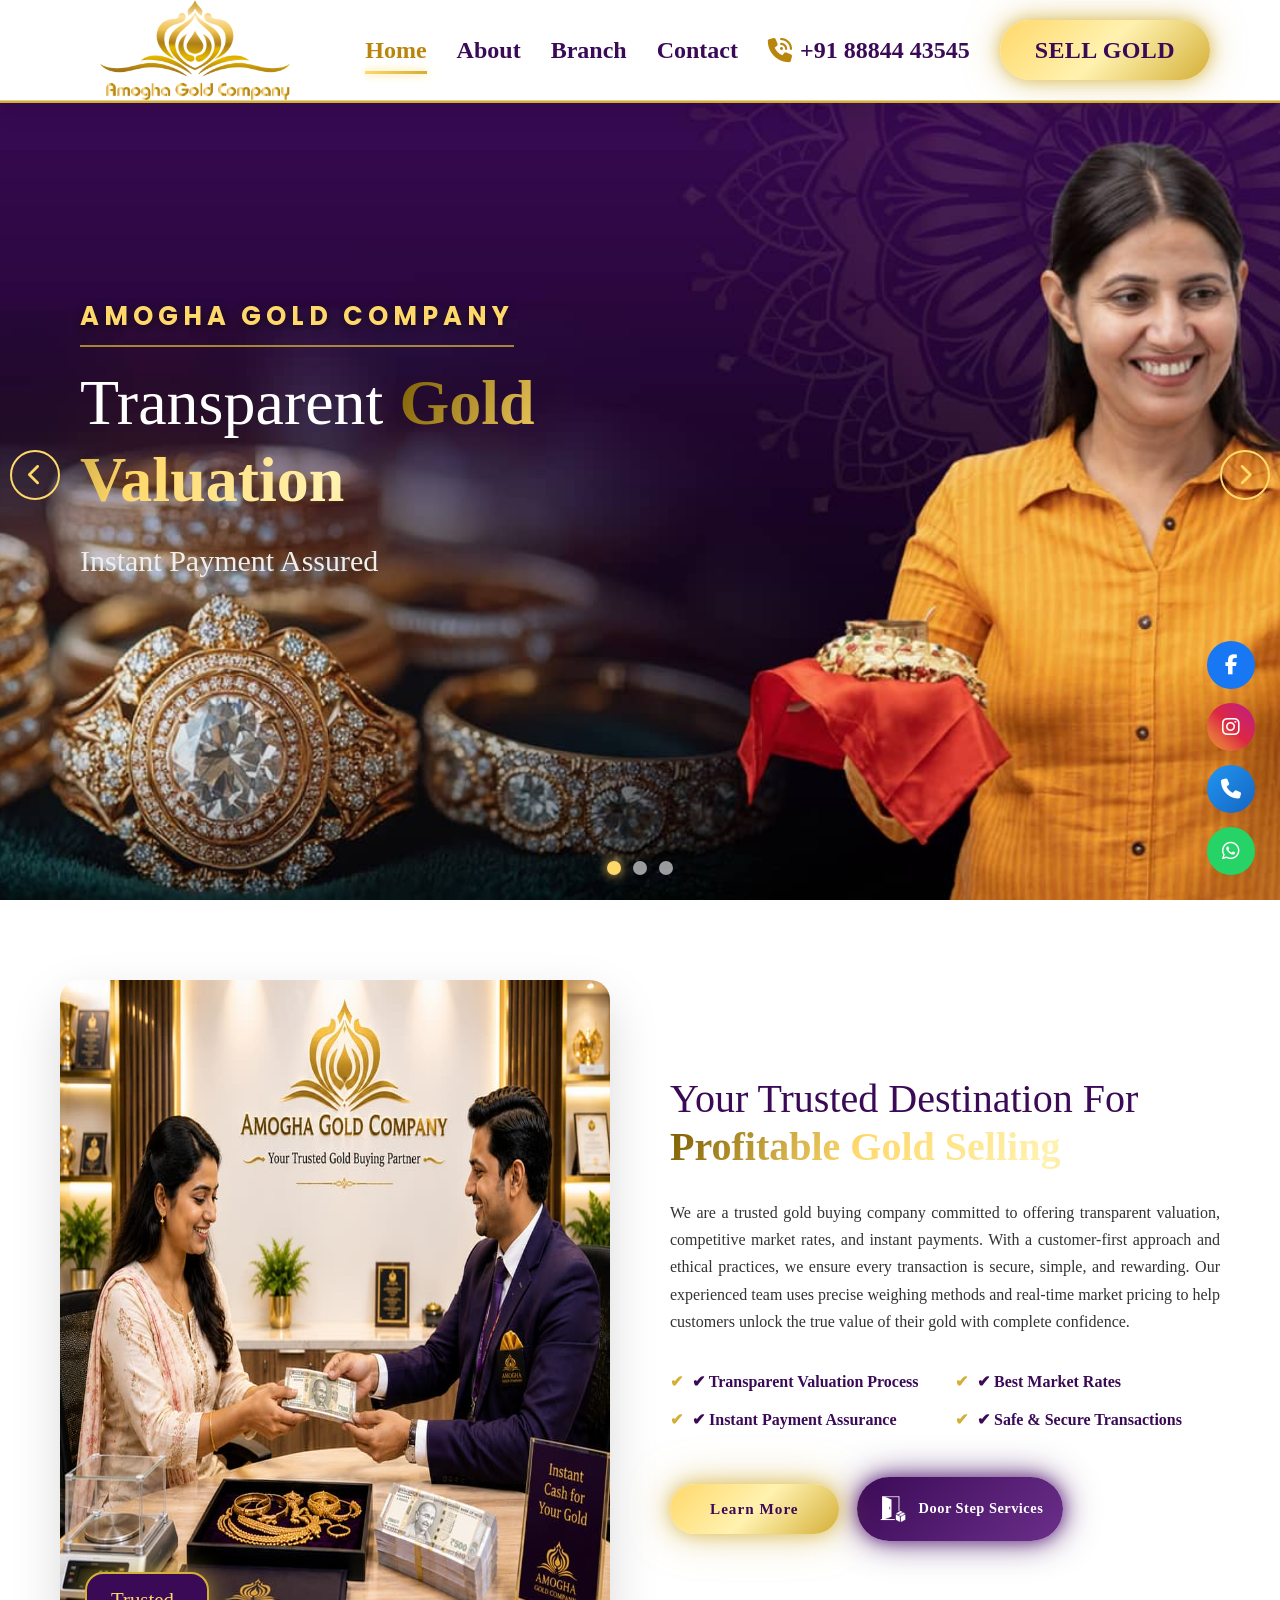
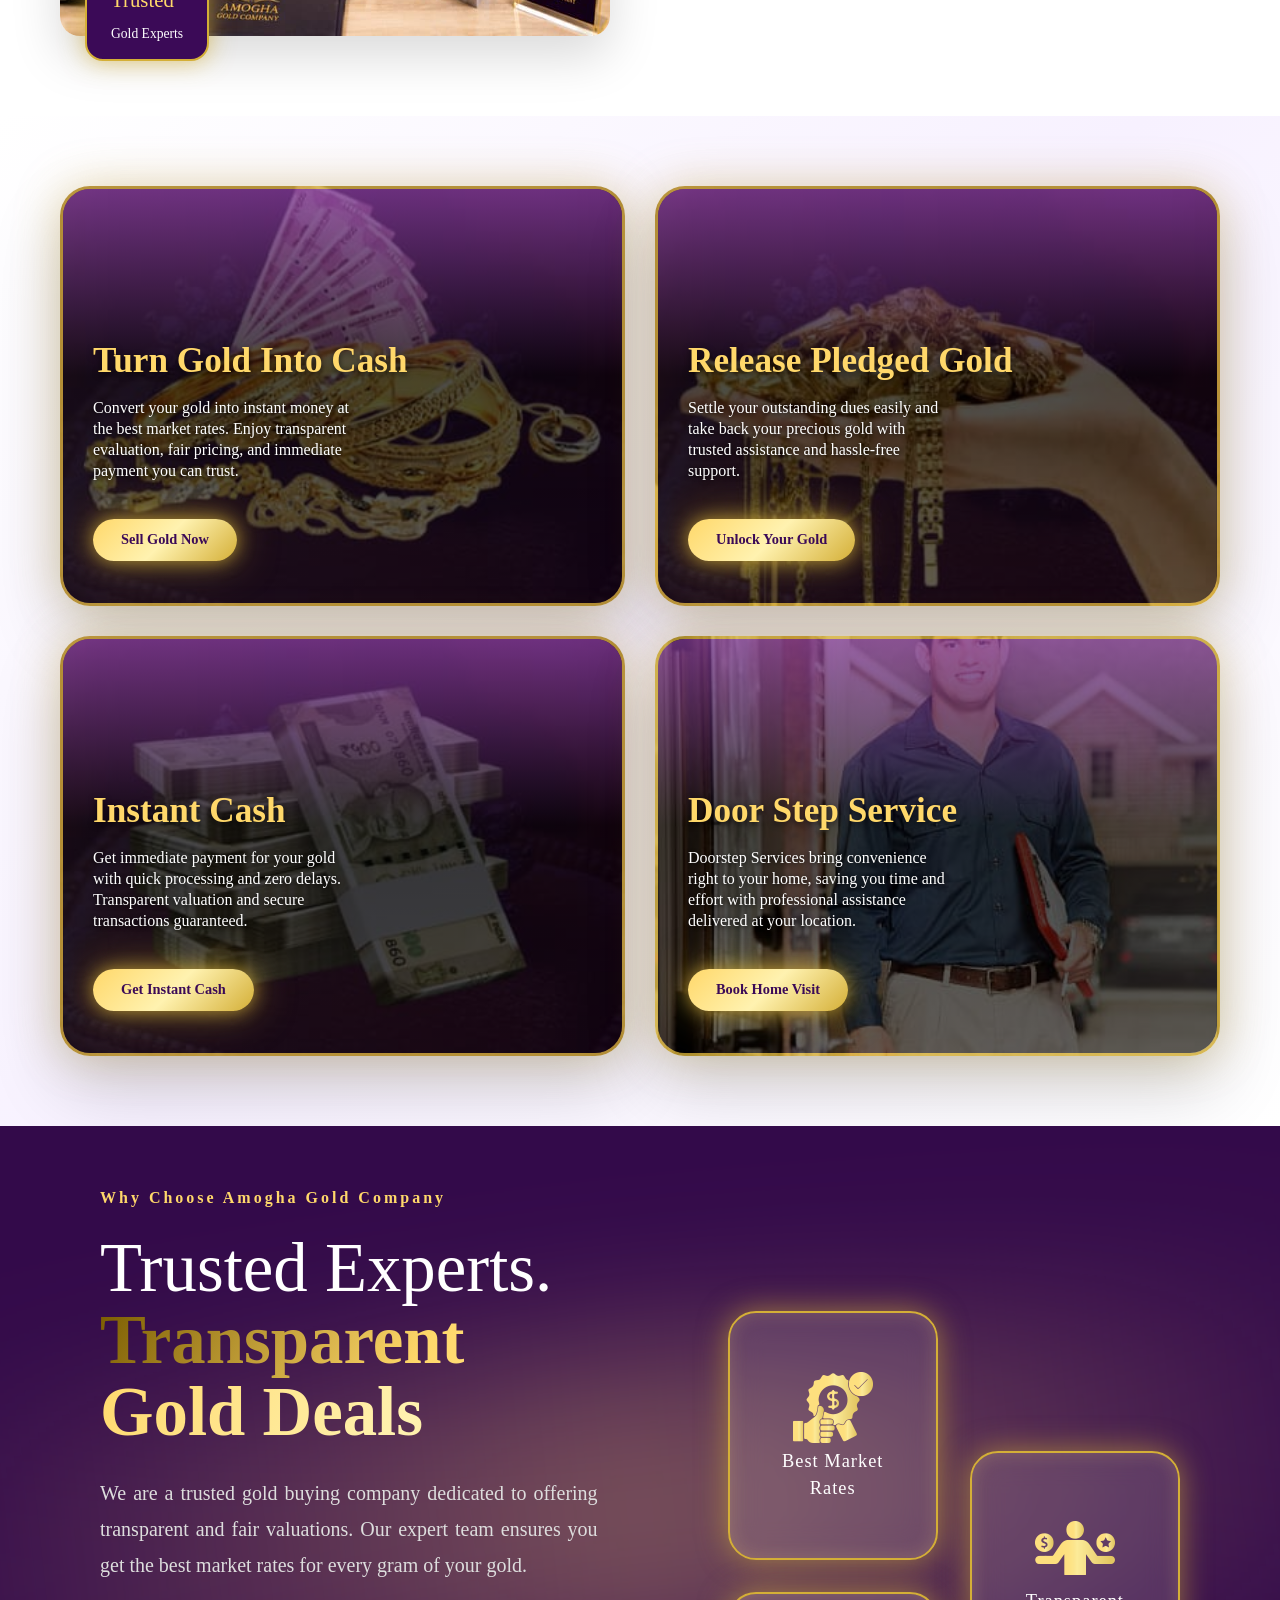
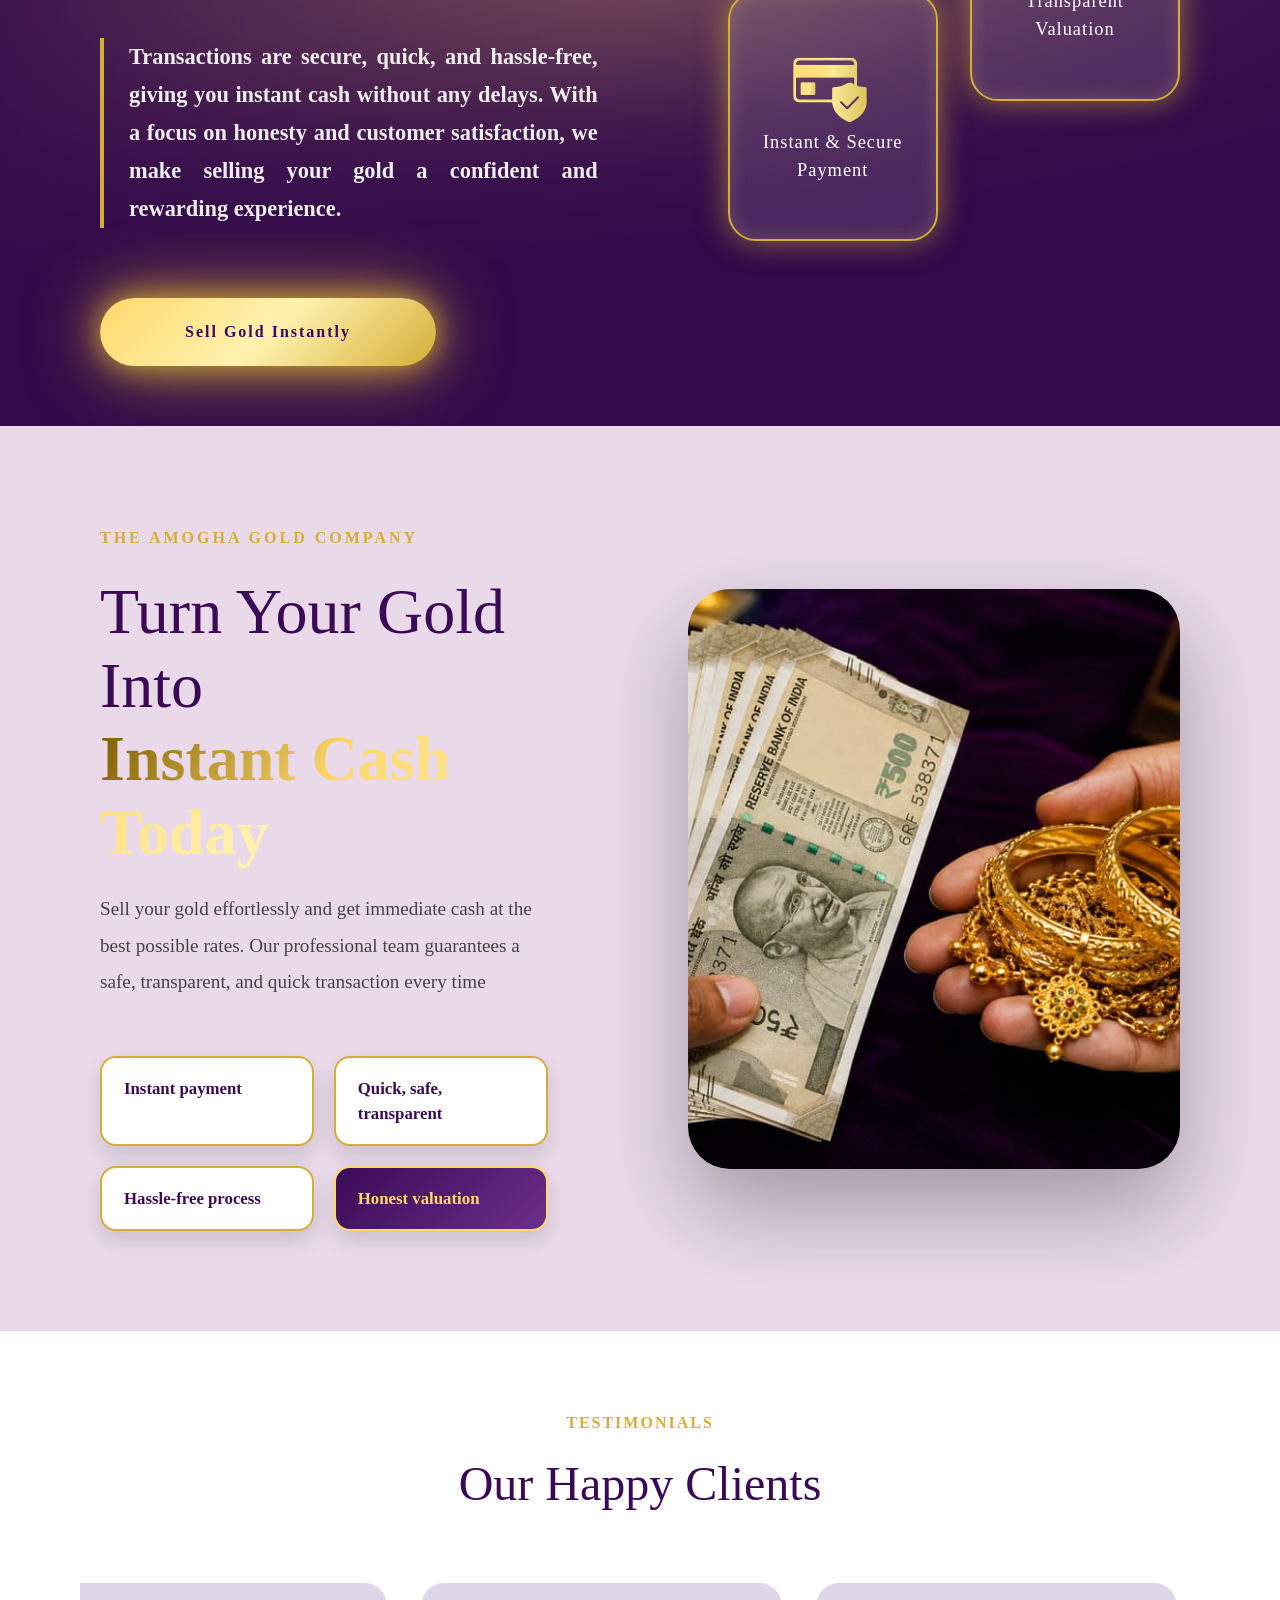
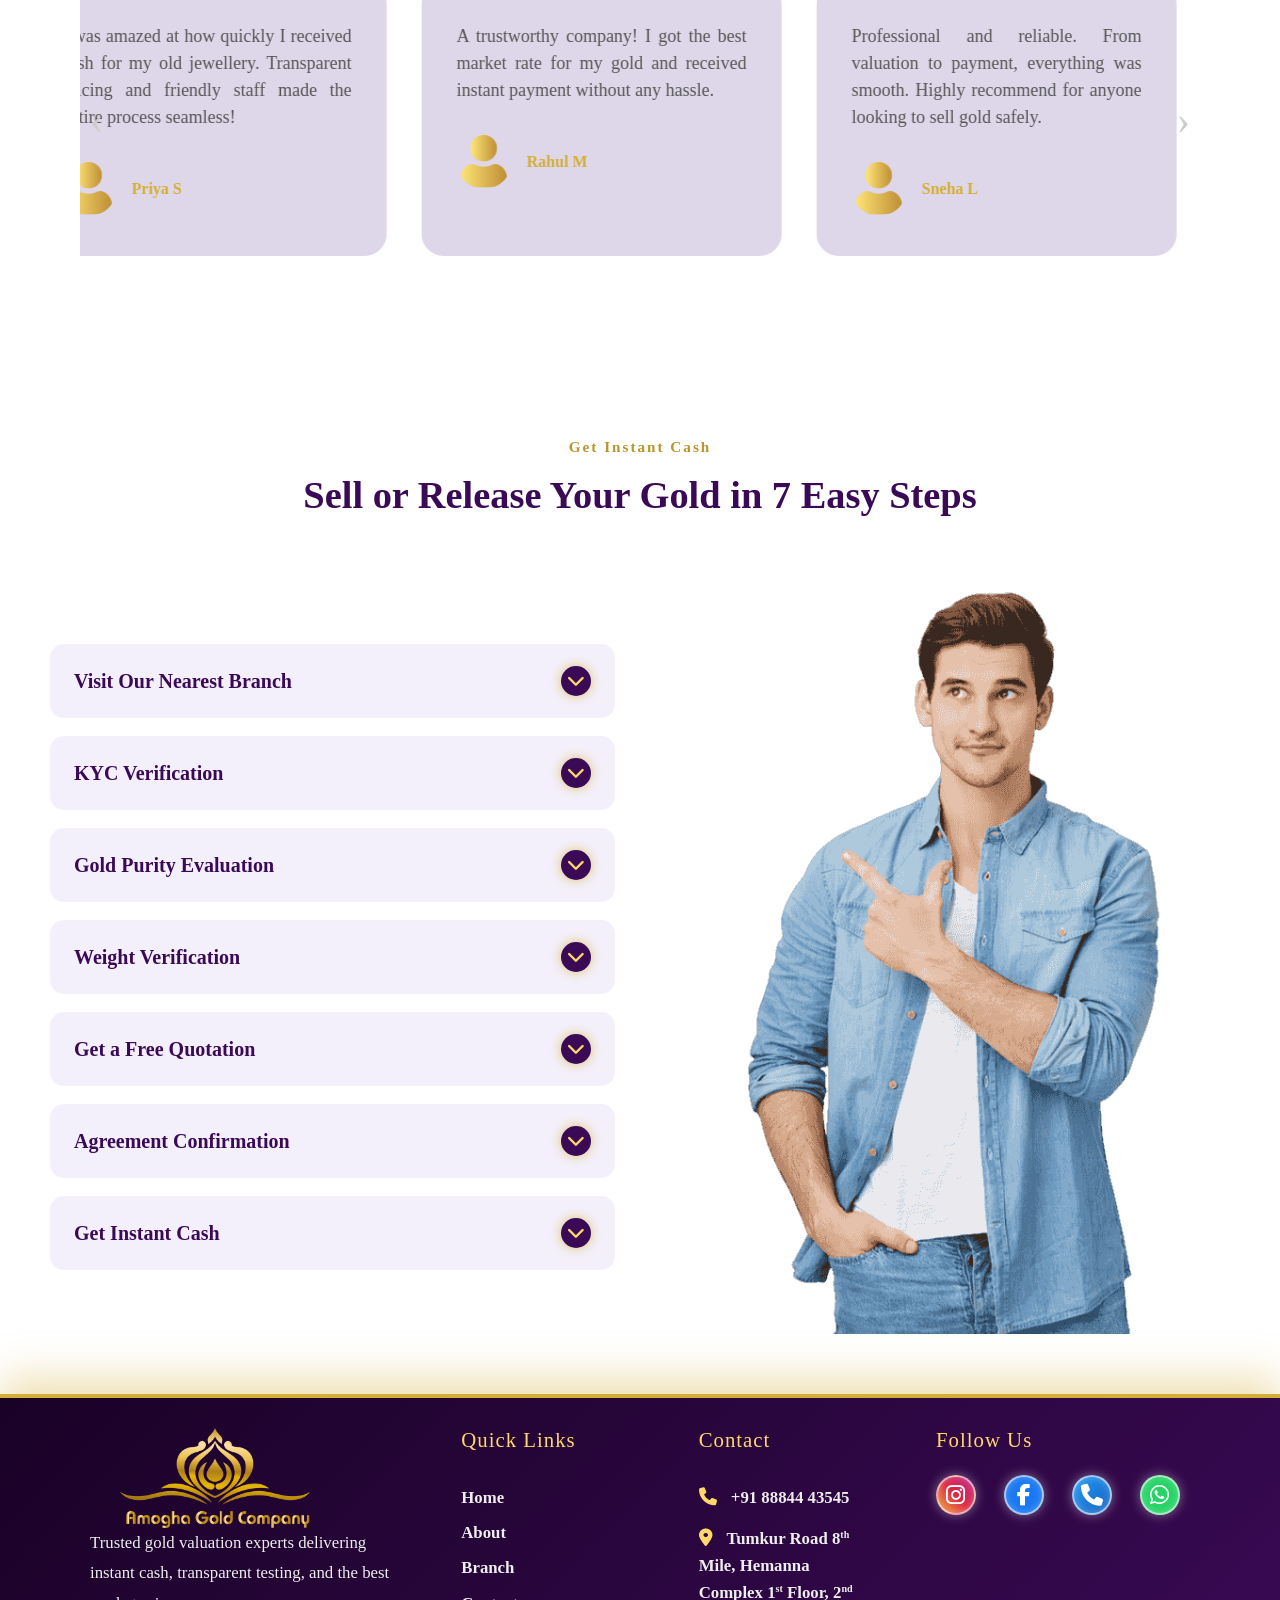
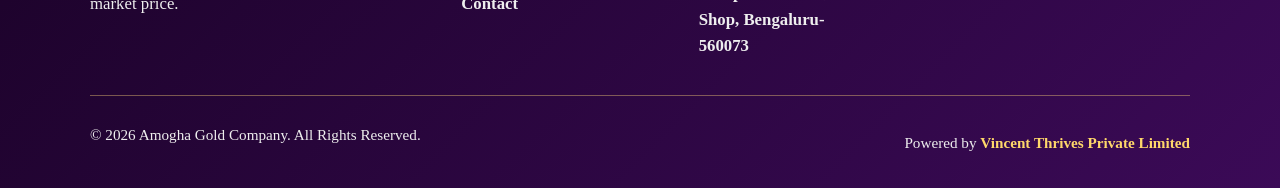
==== commit 11893f4b: "Replace 'Turn Gold Into Cash' image with new cash-and-gold photo Optimized new photo (900x600, 72KB)" ====
--- a/index.html
+++ b/index.html
@@ -469,7 +469,7 @@
     <!-- IMAGE STORY -->
     <div class="luxury-images">
 
-      <img src="images/why-us.jpg" class="lux-main" alt="Why choose Amogha Gold Company – trusted gold buyers in Bengaluru" width="608" height="580" loading="lazy" decoding="async">
+      <img src="images/why-us.jpg?v=2" class="lux-main" alt="Instant cash exchanged for gold jewellery at Amogha Gold Company, Bengaluru" width="900" height="600" loading="lazy" decoding="async">
 
       
 
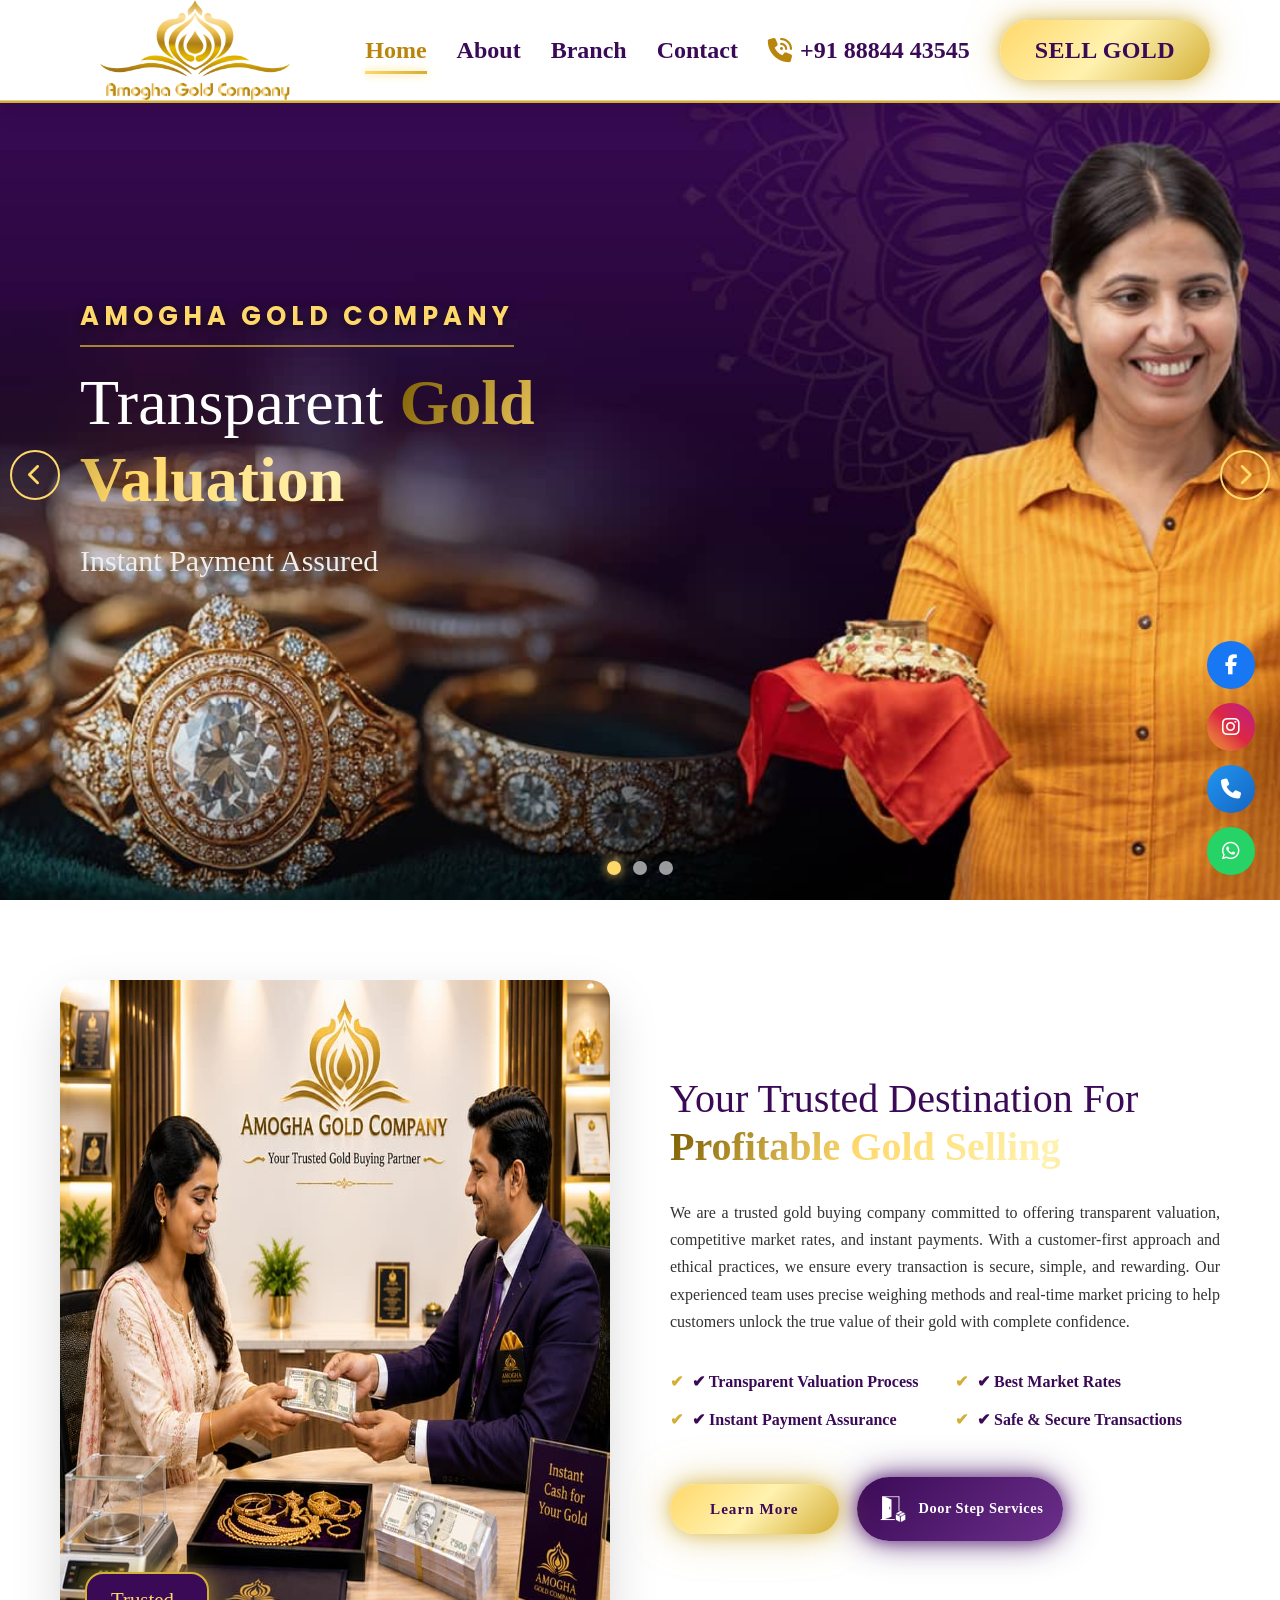
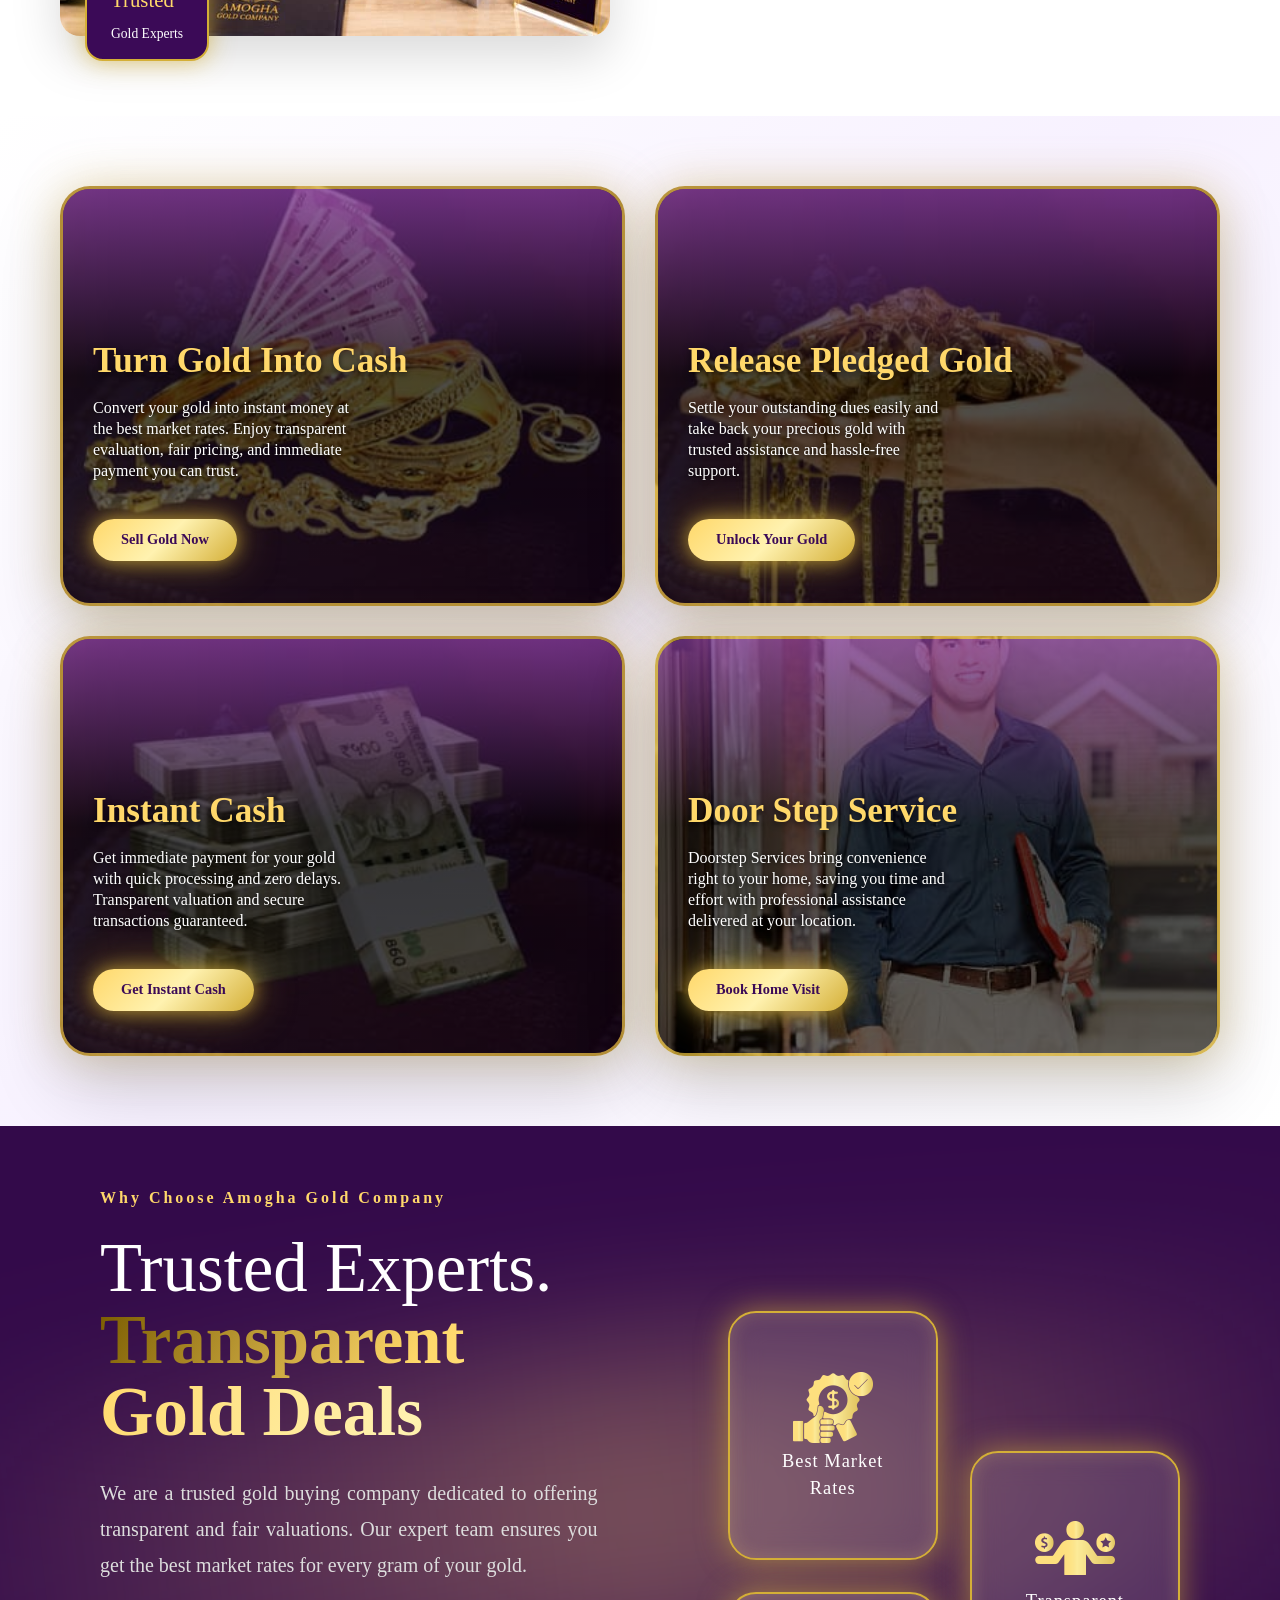
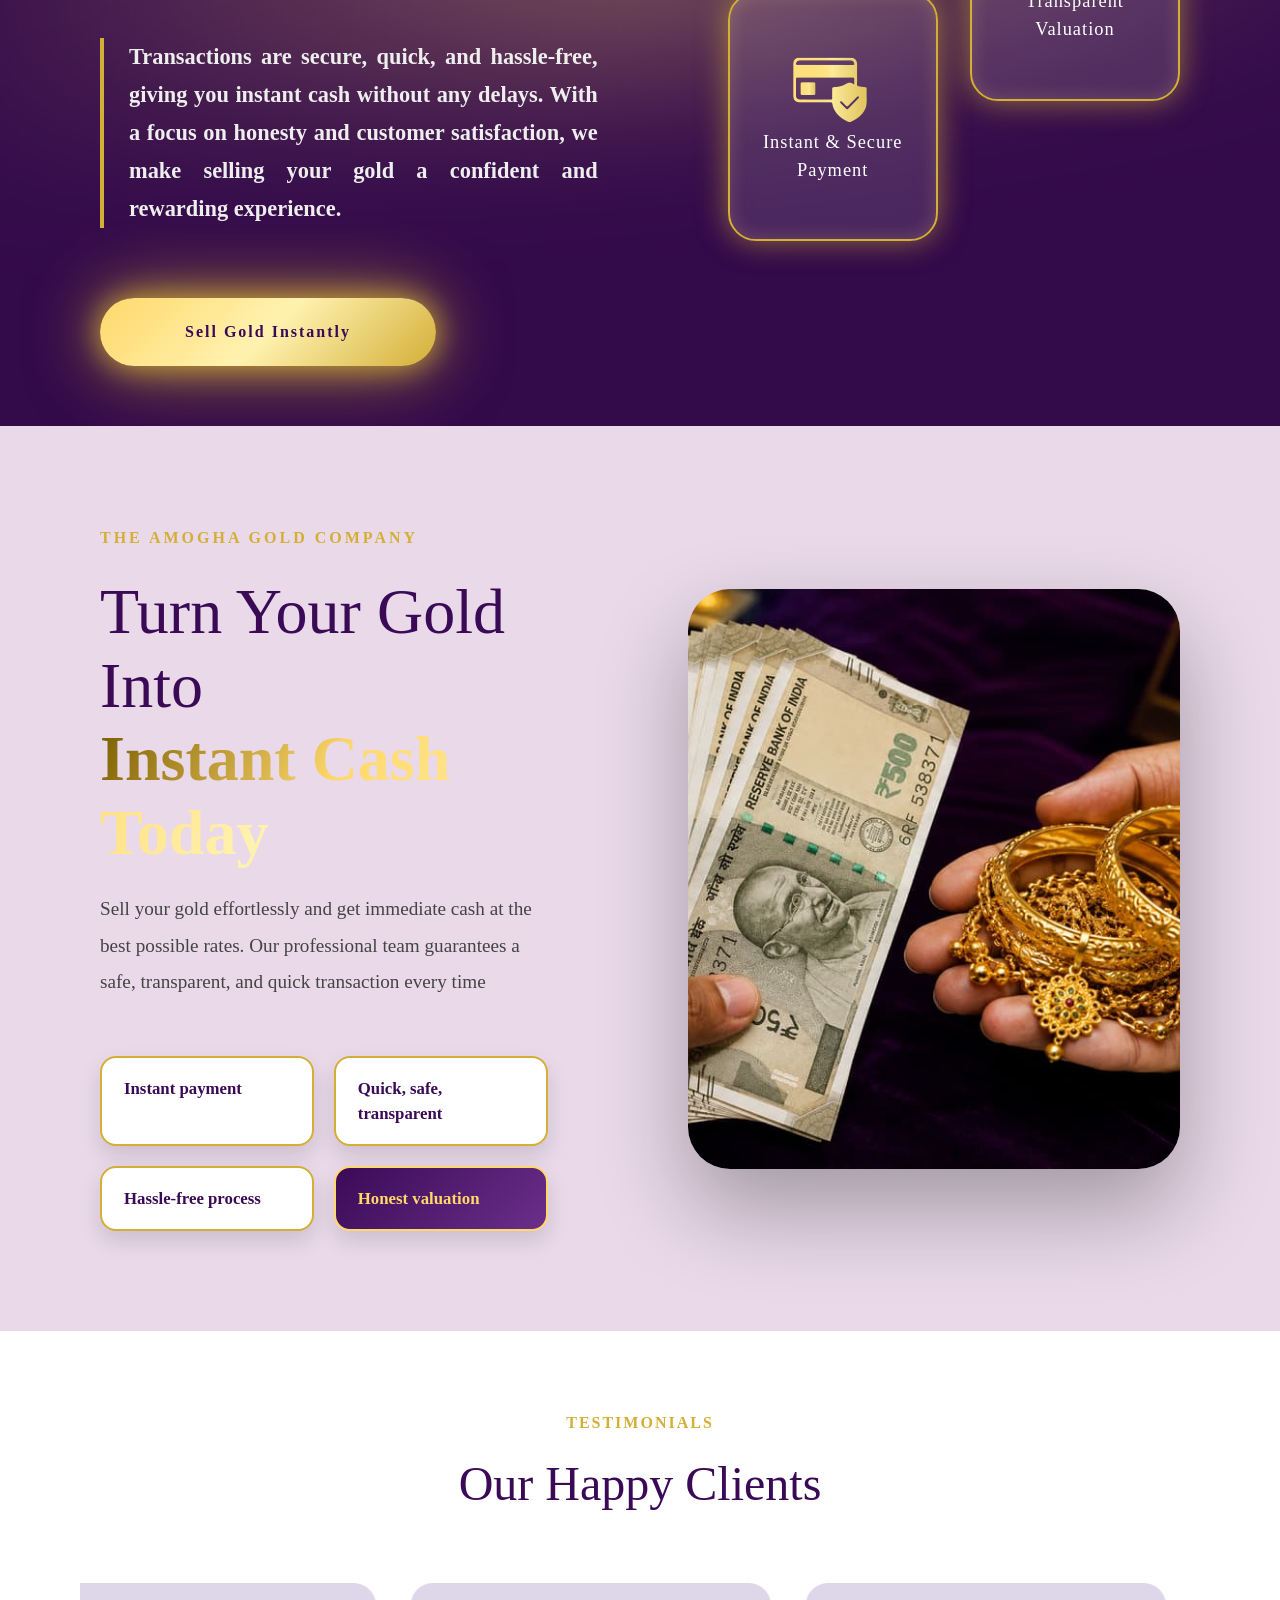
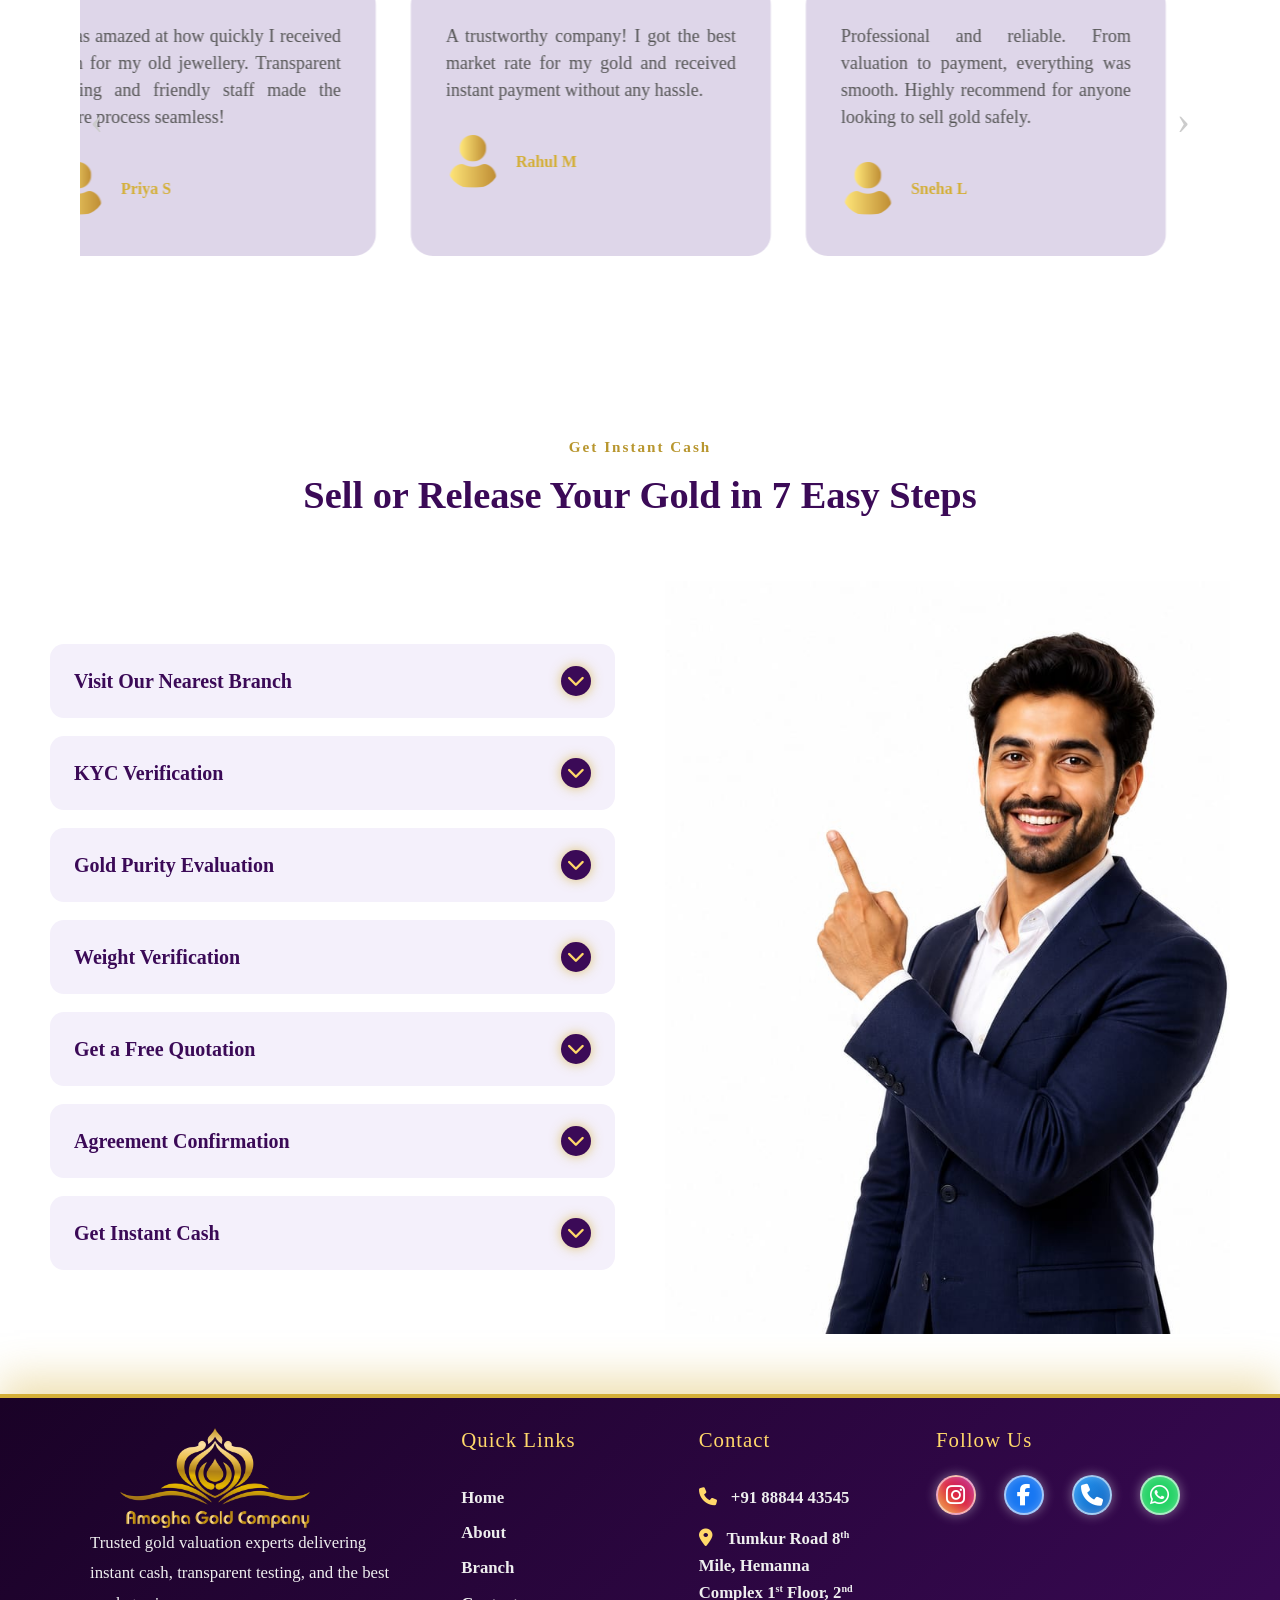
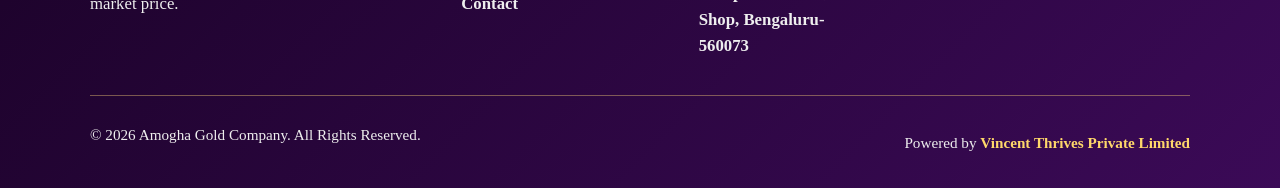
==== commit 2b0ecc90: "Replace '7 Easy Steps' image with new professional pointing photo New photo saved as easy-steps.jpg " ====
--- a/index.html
+++ b/index.html
@@ -619,7 +619,7 @@
 
     <!-- RIGHT IMAGE -->
     <div class="steps-image">
-      <img src="images/easy-steps.png" alt="Steps to sell or release your gold at Amogha Gold Company" width="600" height="800" loading="lazy" decoding="async">
+      <img src="images/easy-steps.jpg" alt="Sell or release your gold in easy steps with Amogha Gold Company" width="720" height="960" loading="lazy" decoding="async">
     </div>
 
   </div>
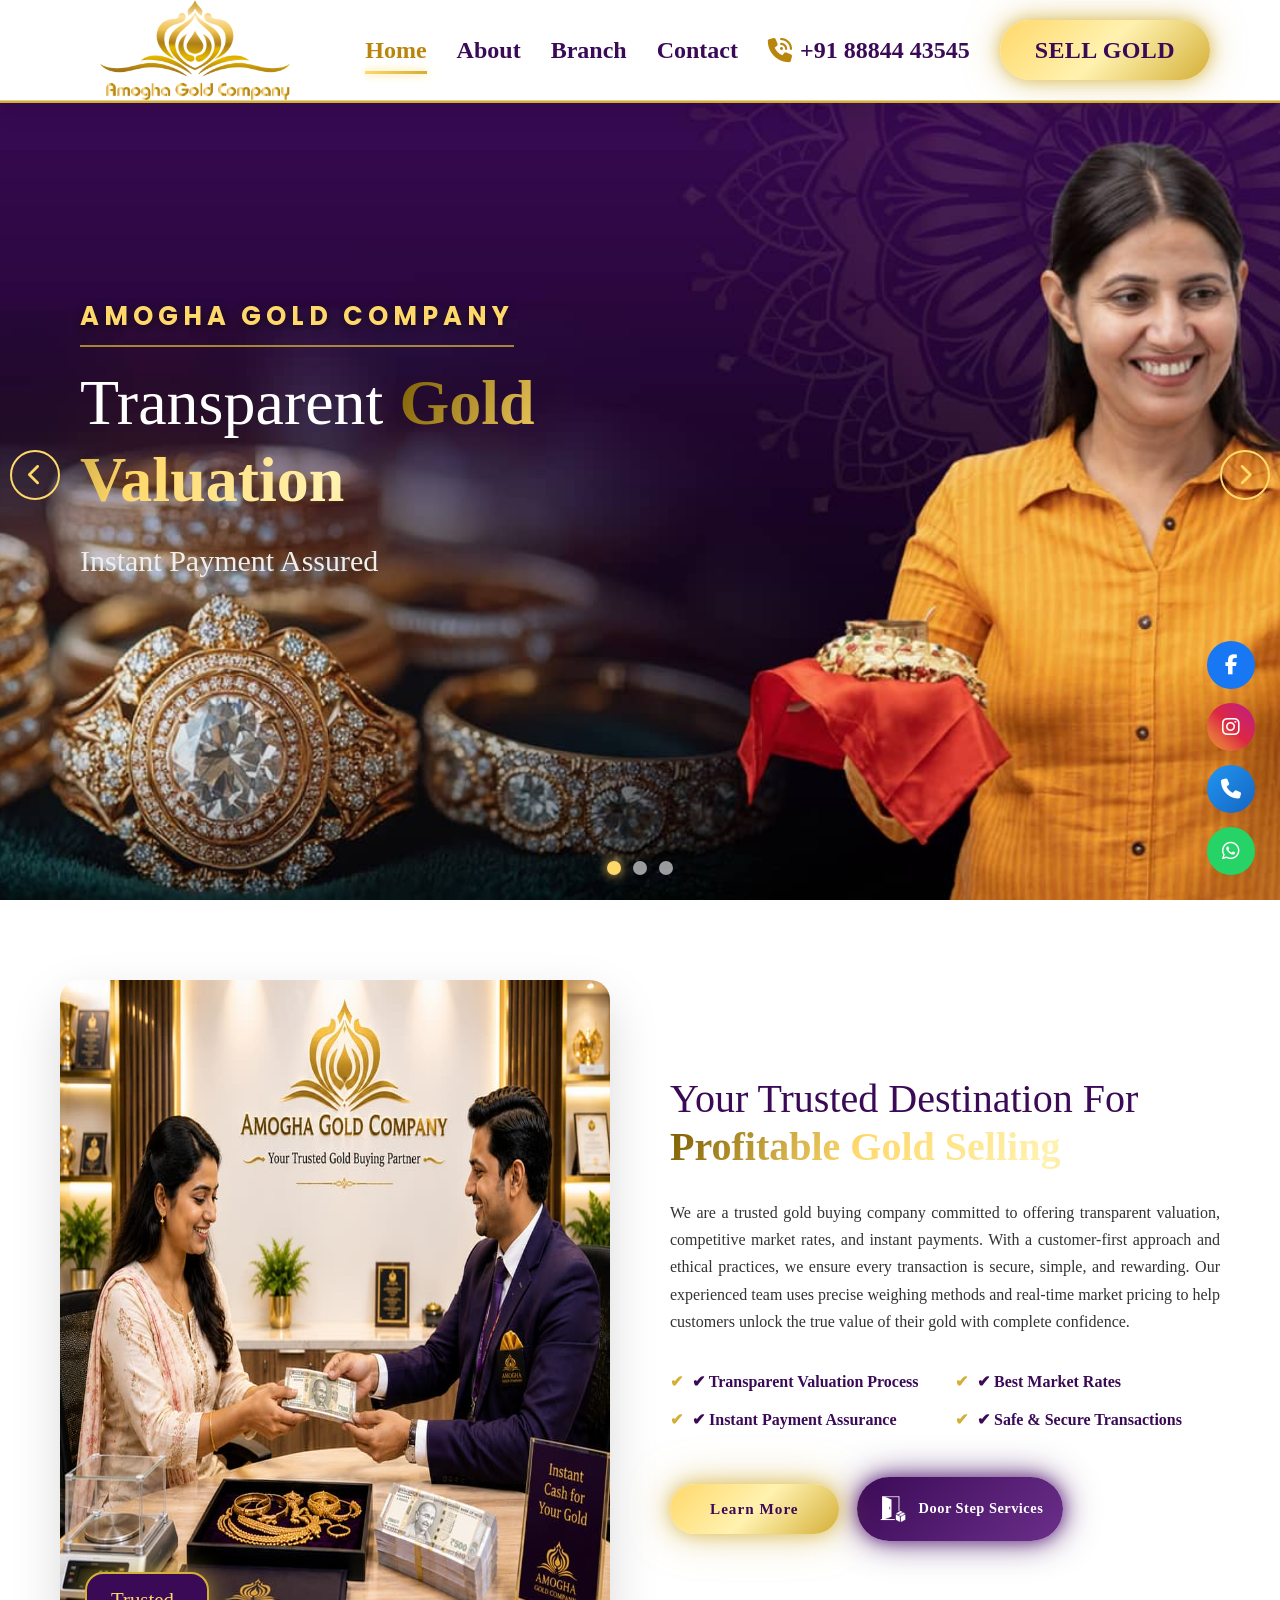
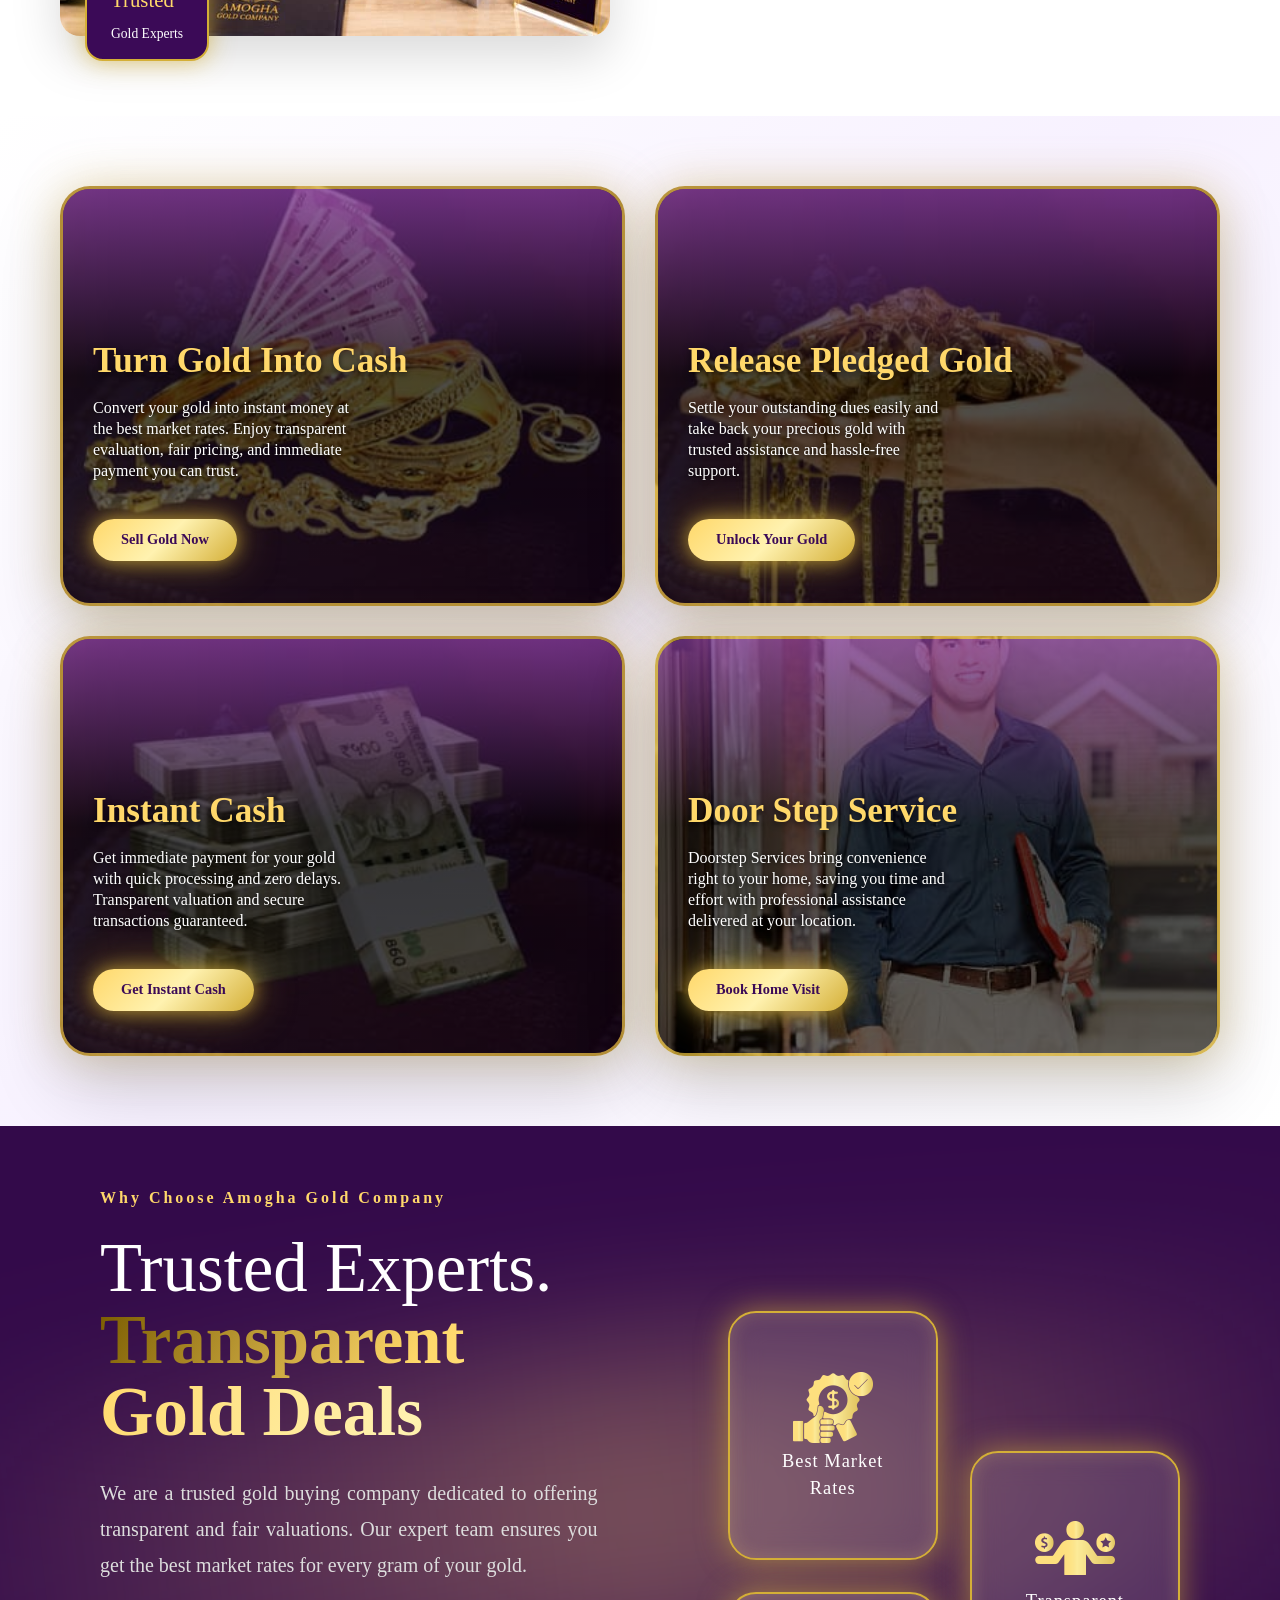
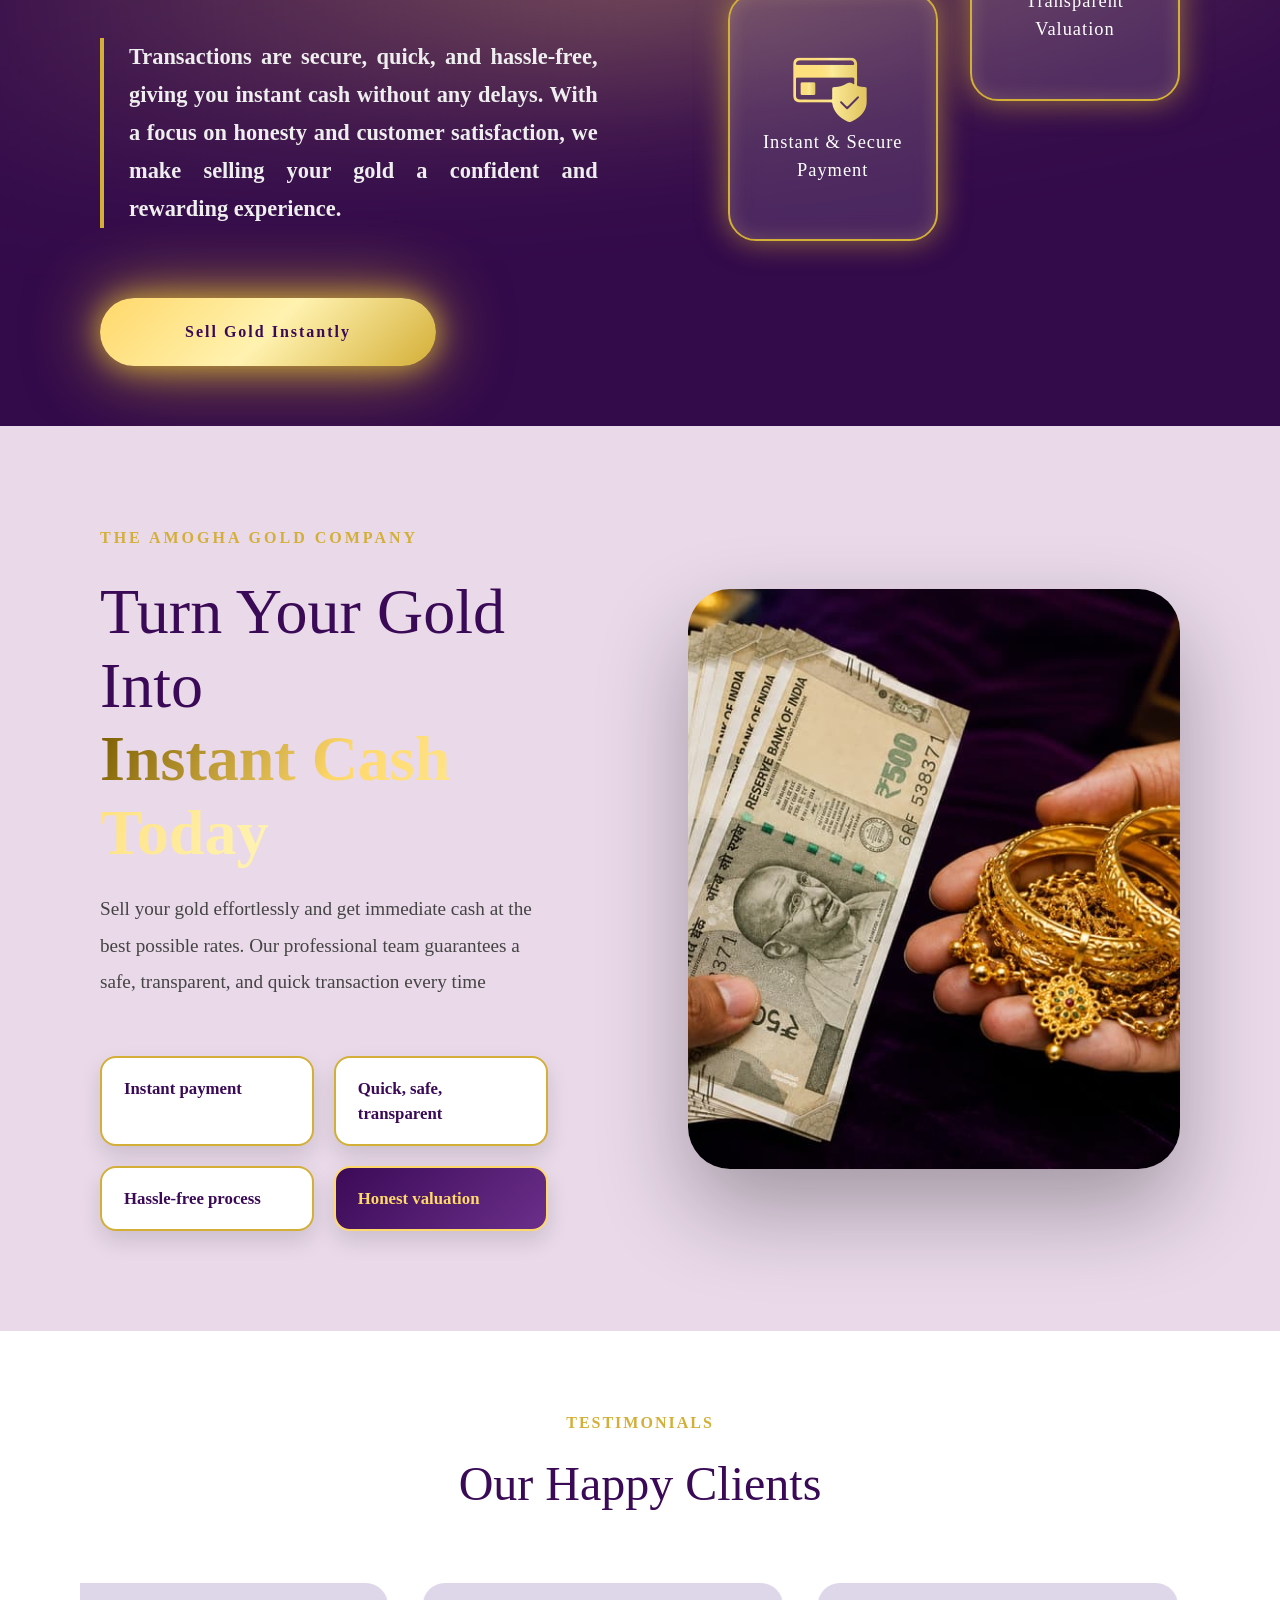
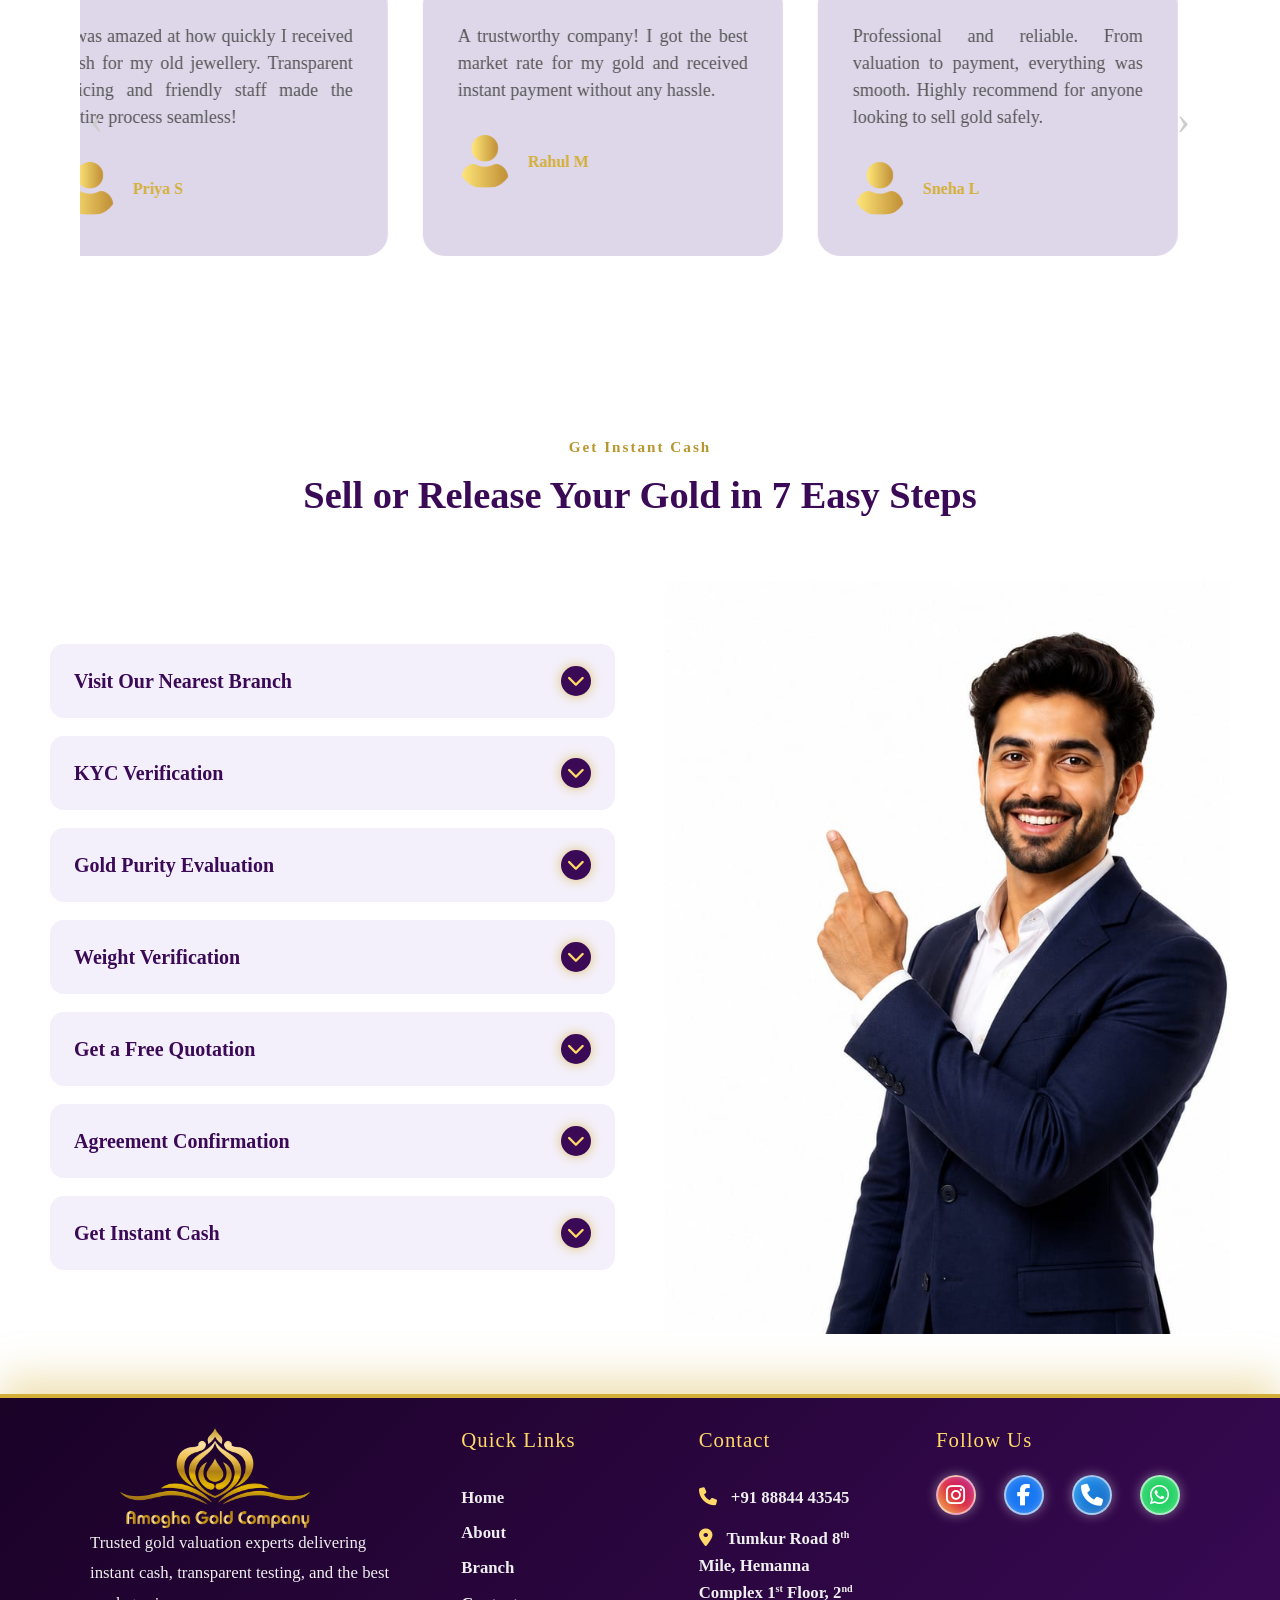
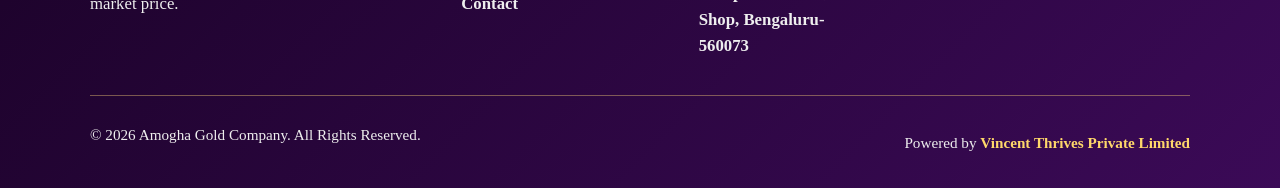
==== commit 0ffd6108: "Make address clickable -> Google Maps location (footer, contact, branch directions) Co-Authored-By: " ====
--- a/index.html
+++ b/index.html
@@ -674,7 +674,7 @@
     <i class="fa-solid fa-envelope"></i> Email
   </a> -->
 
- <a href="#">
+ <a href="https://maps.app.goo.gl/npThpxgrHYWjwoYn8" target="_blank" rel="noopener">
   <i class="fa-solid fa-location-dot"></i>
   Tumkur Road 8<sup>th</sup> Mile, Hemanna Complex 1<sup>st</sup> Floor, 2<sup>nd</sup> Shop, Bengaluru-560073
 </a>
--- a/css/seo.css
+++ b/css/seo.css
@@ -297,3 +297,7 @@
 @media (max-width:768px){
   .slideContent .brand-label{ font-size:1rem; letter-spacing:3px; margin-bottom:12px; padding-bottom:6px; }
 }
+
+/* Clickable address link (Google Maps) inherits text colour */
+.addr-link{ color:inherit; text-decoration:none; transition:color .2s ease; }
+.addr-link:hover{ color:#b8860b; }
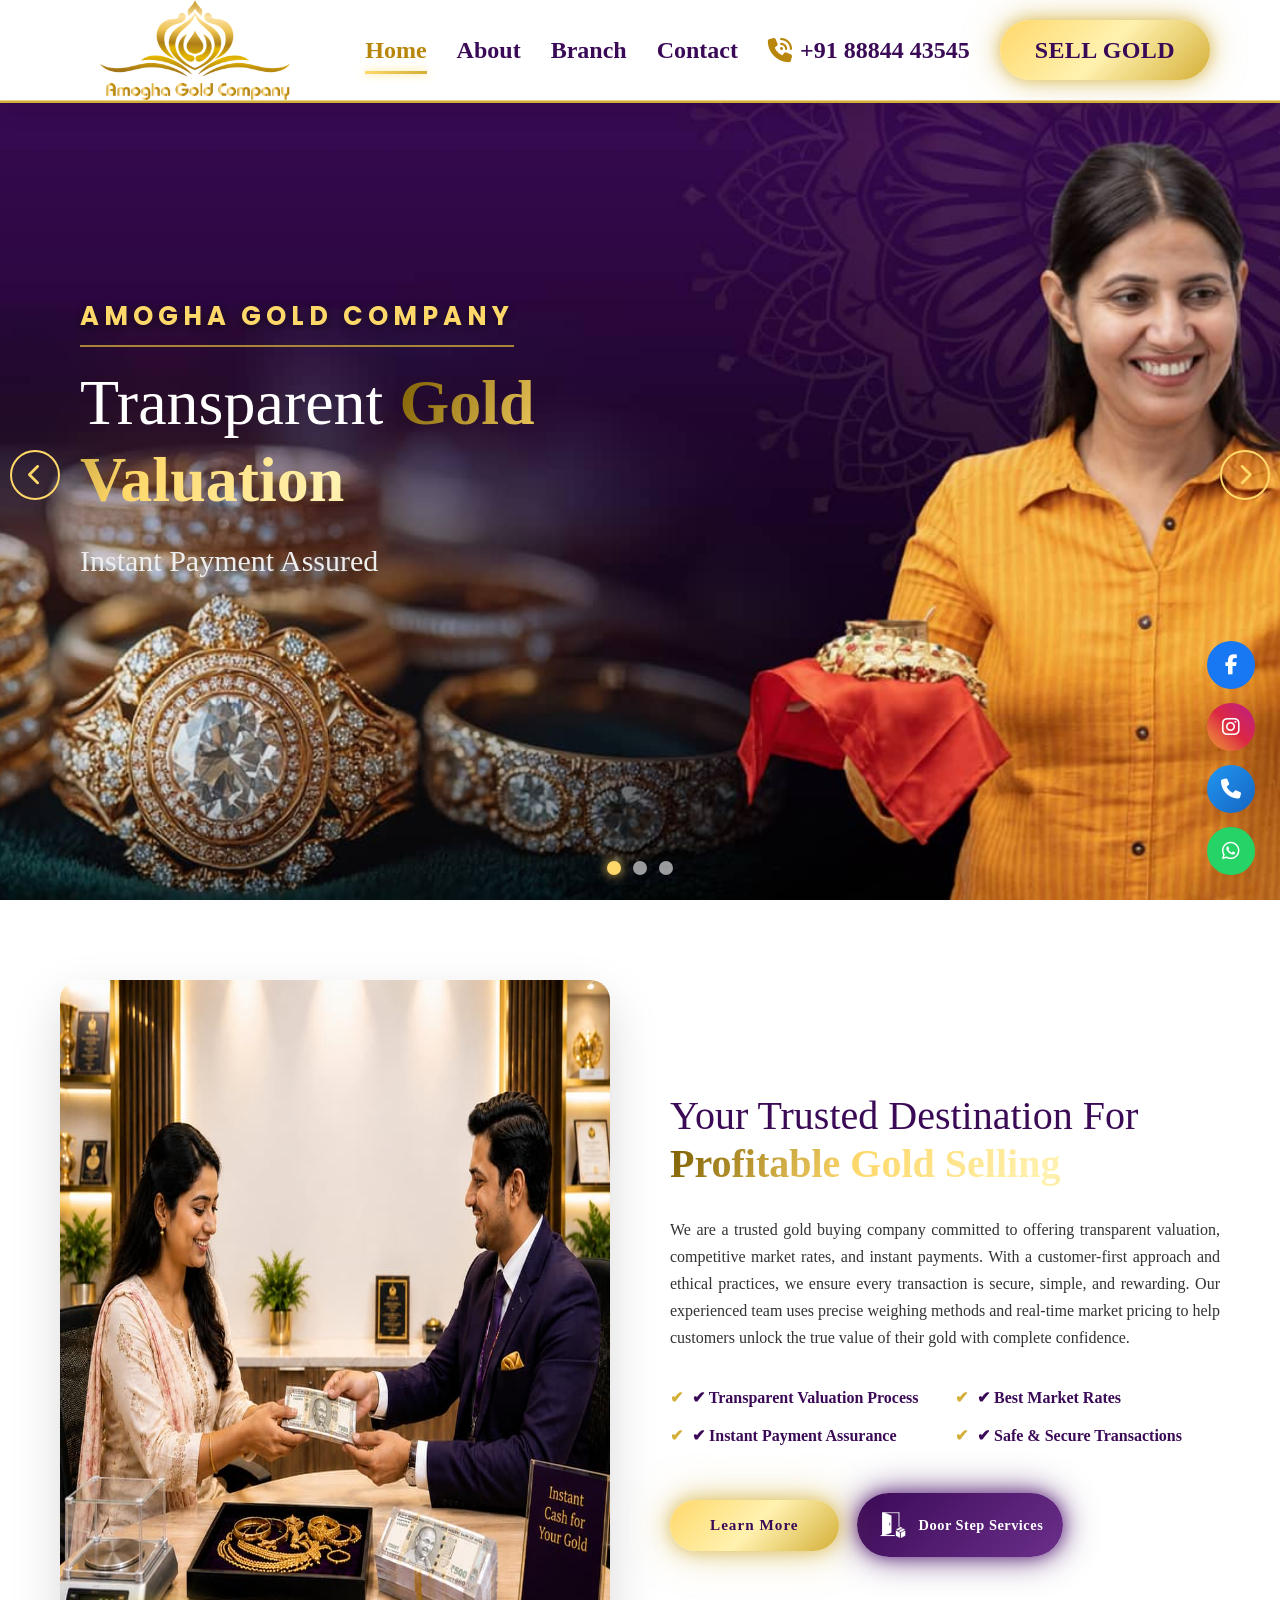
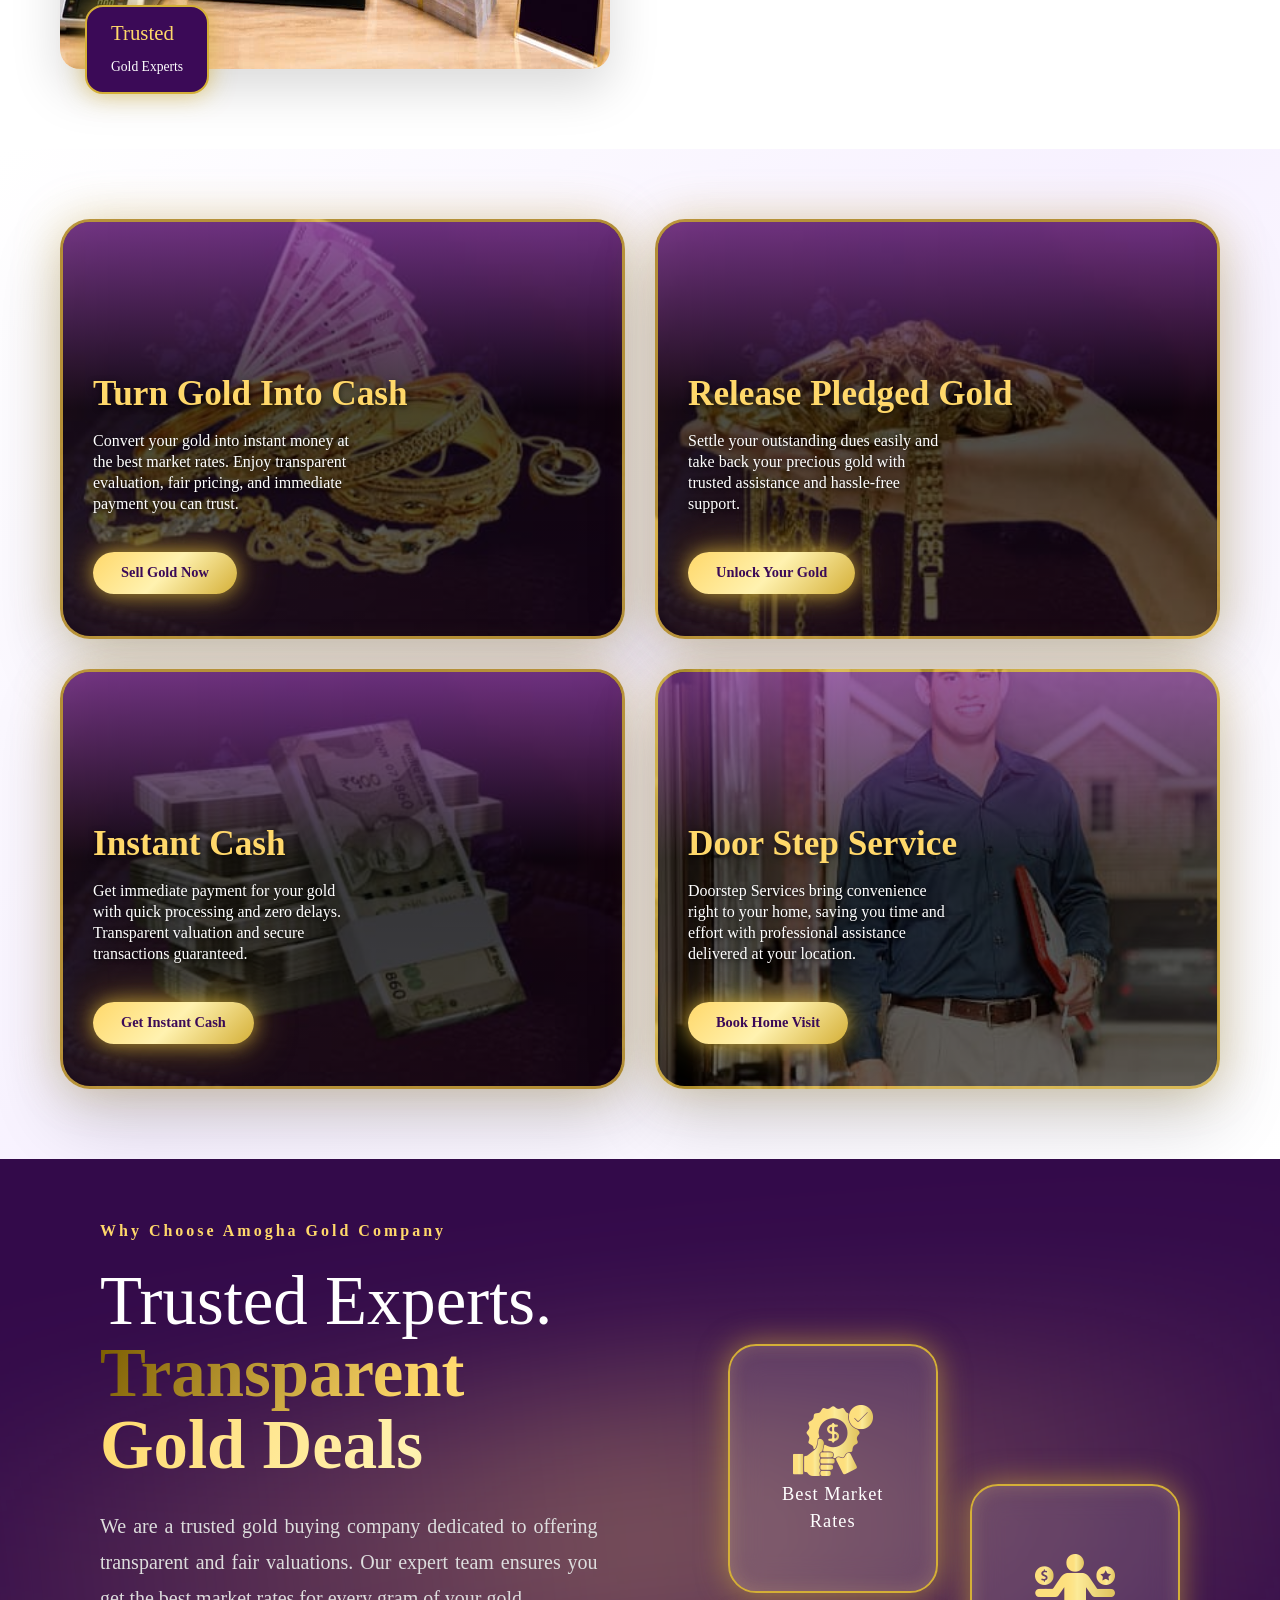
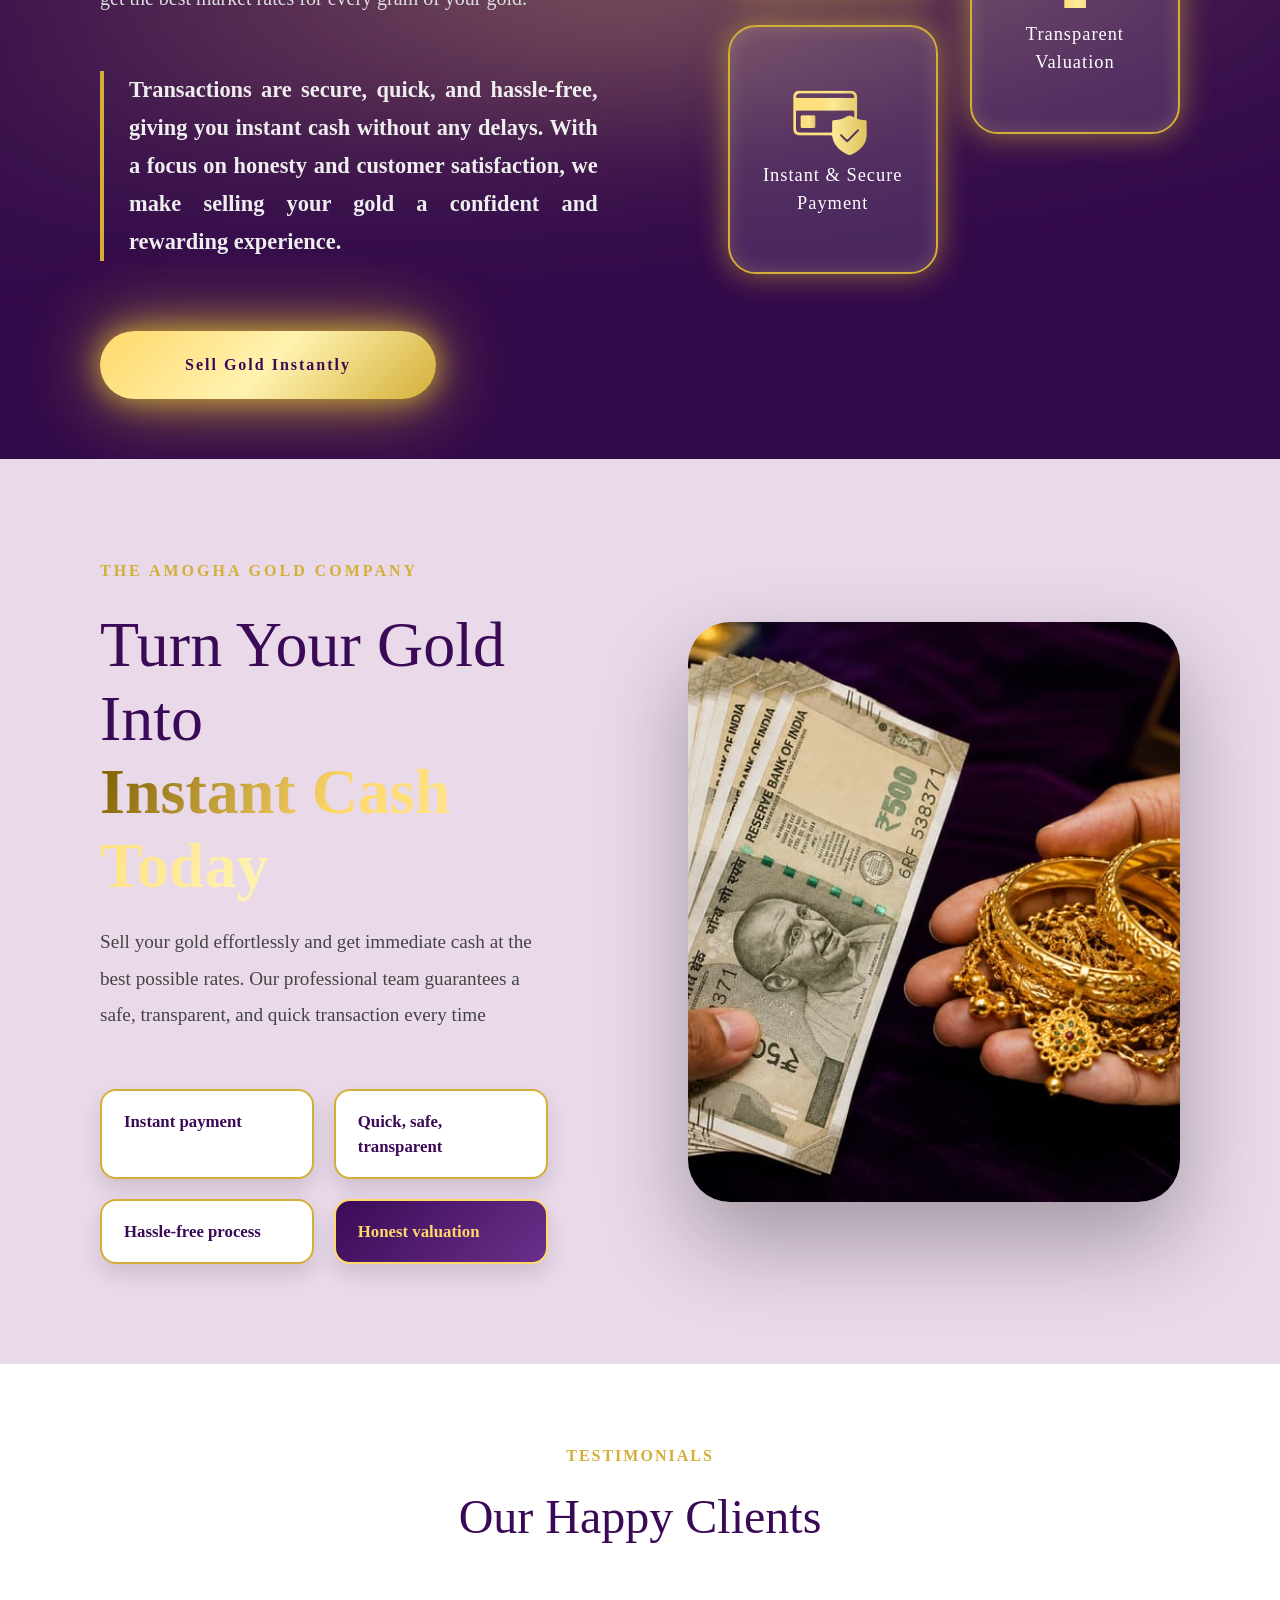
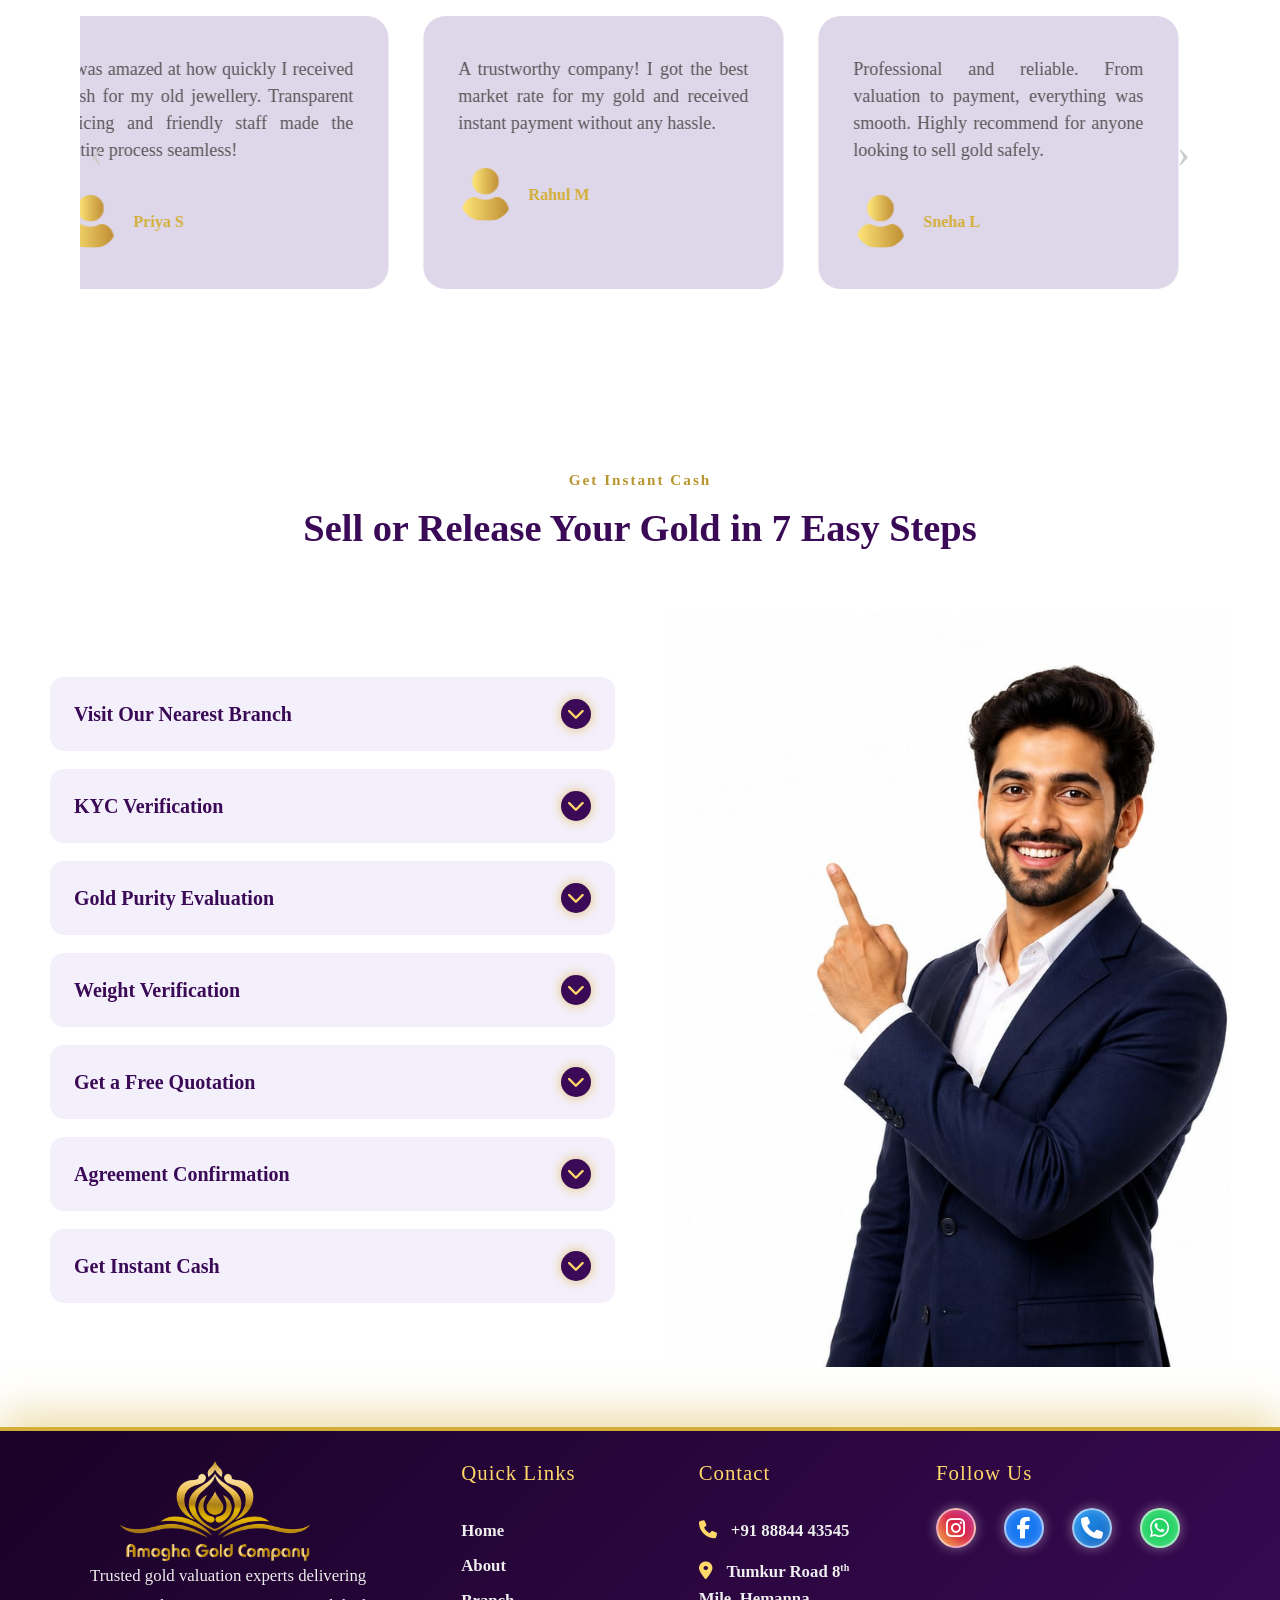
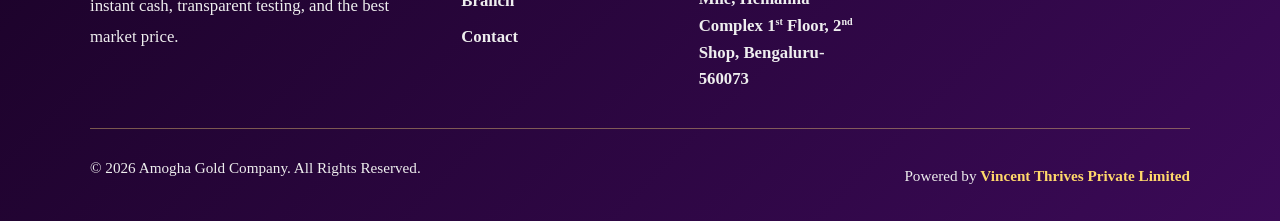
==== commit 7b237dcb: "Update About section image with cleaner reception photo (v3) Optimized new photo (860x689, 75KB); up" ====
--- a/index.html
+++ b/index.html
@@ -187,7 +187,7 @@
 
     <!-- LEFT IMAGE BLOCK -->
     <div class="about-pro-image">
-      <img src="images/about.jpg?v=2" alt="Customer receiving instant cash for gold at Amogha Gold Company, Bengaluru" width="820" height="656" loading="lazy" decoding="async">
+      <img src="images/about.jpg?v=3" alt="Customer receiving instant cash for gold at Amogha Gold Company, Bengaluru" width="860" height="689" loading="lazy" decoding="async">
       <div class="experience-badge">
         <h3>Trusted</h3>
         <span>Gold Experts</span>
--- a/css/seo.css
+++ b/css/seo.css
@@ -301,3 +301,12 @@
 /* Clickable address link (Google Maps) inherits text colour */
 .addr-link{ color:inherit; text-decoration:none; transition:color .2s ease; }
 .addr-link:hover{ color:#b8860b; }
+
+/* Keep the About reception photo compact on mobile (was too tall) */
+@media (max-width:768px){
+  .about-pro-image img{
+    max-height:210px !important;
+    object-fit:cover !important;
+    object-position:center !important;
+  }
+}
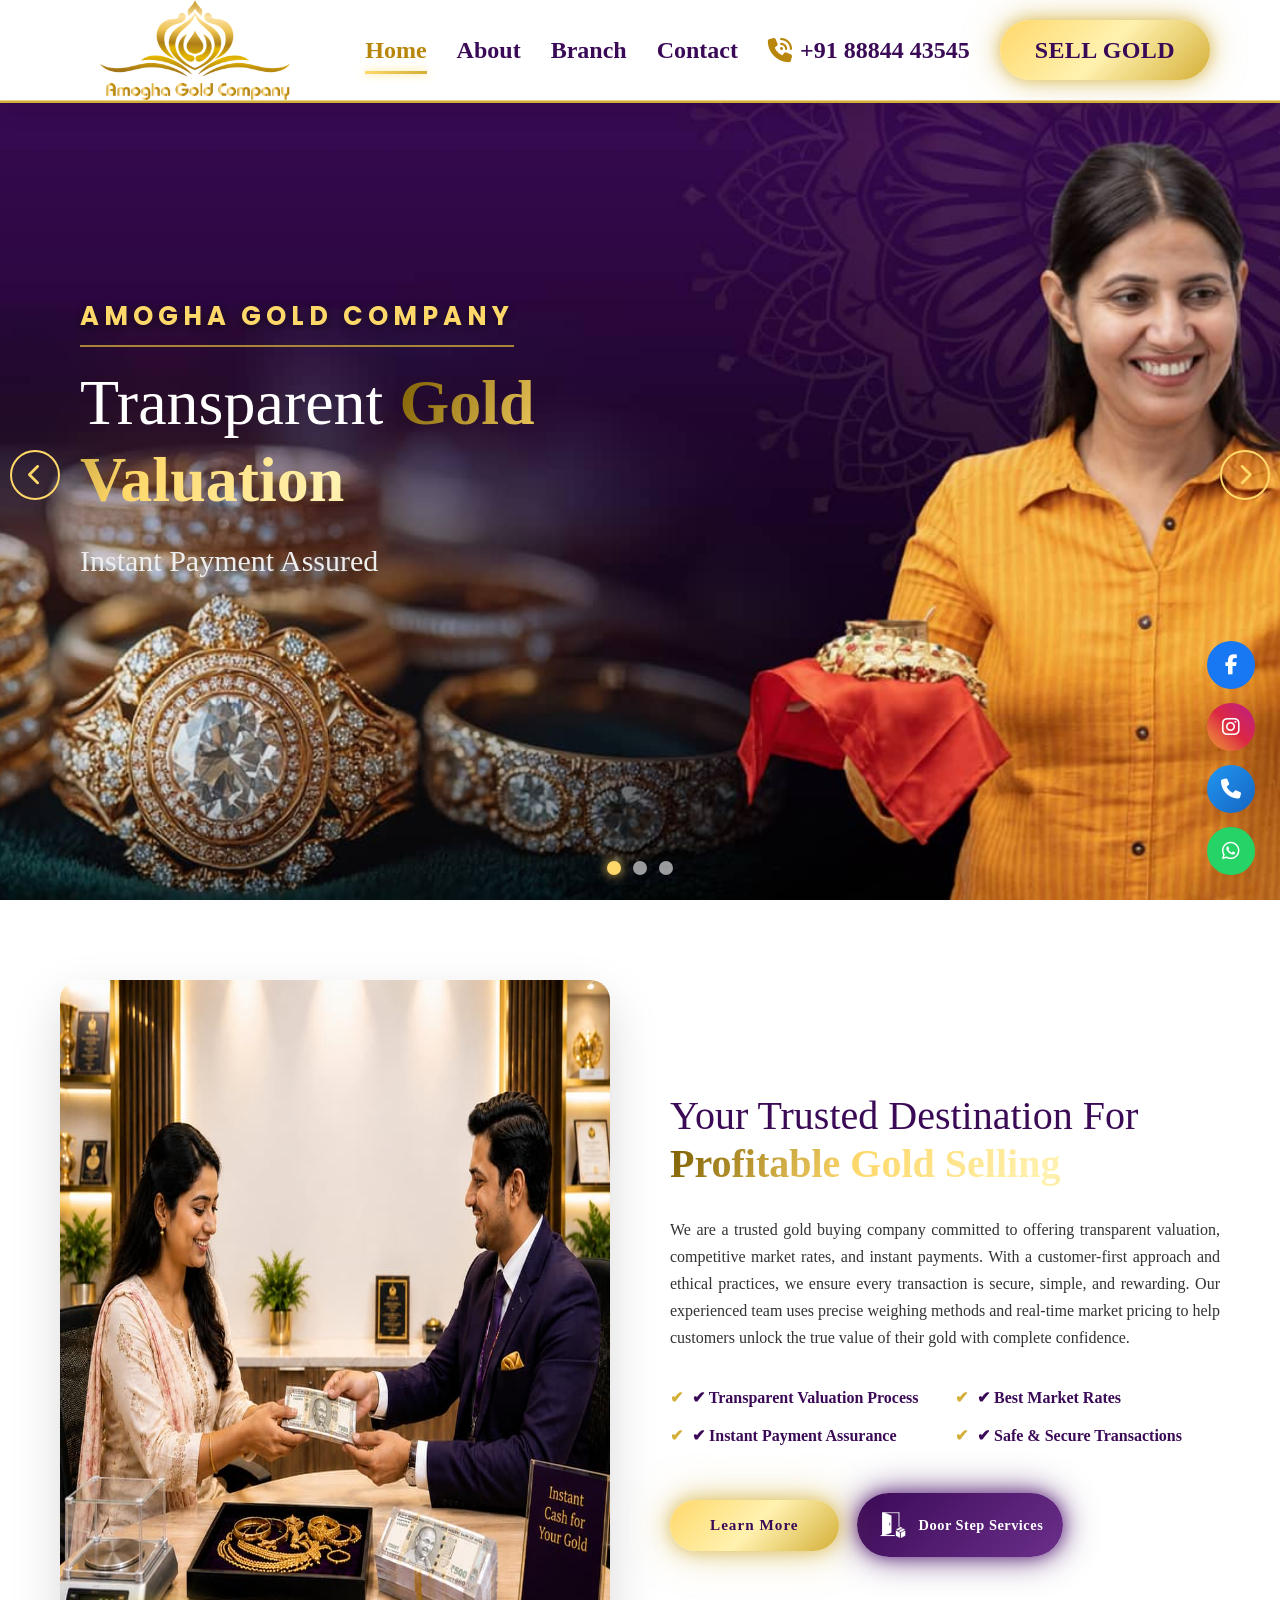
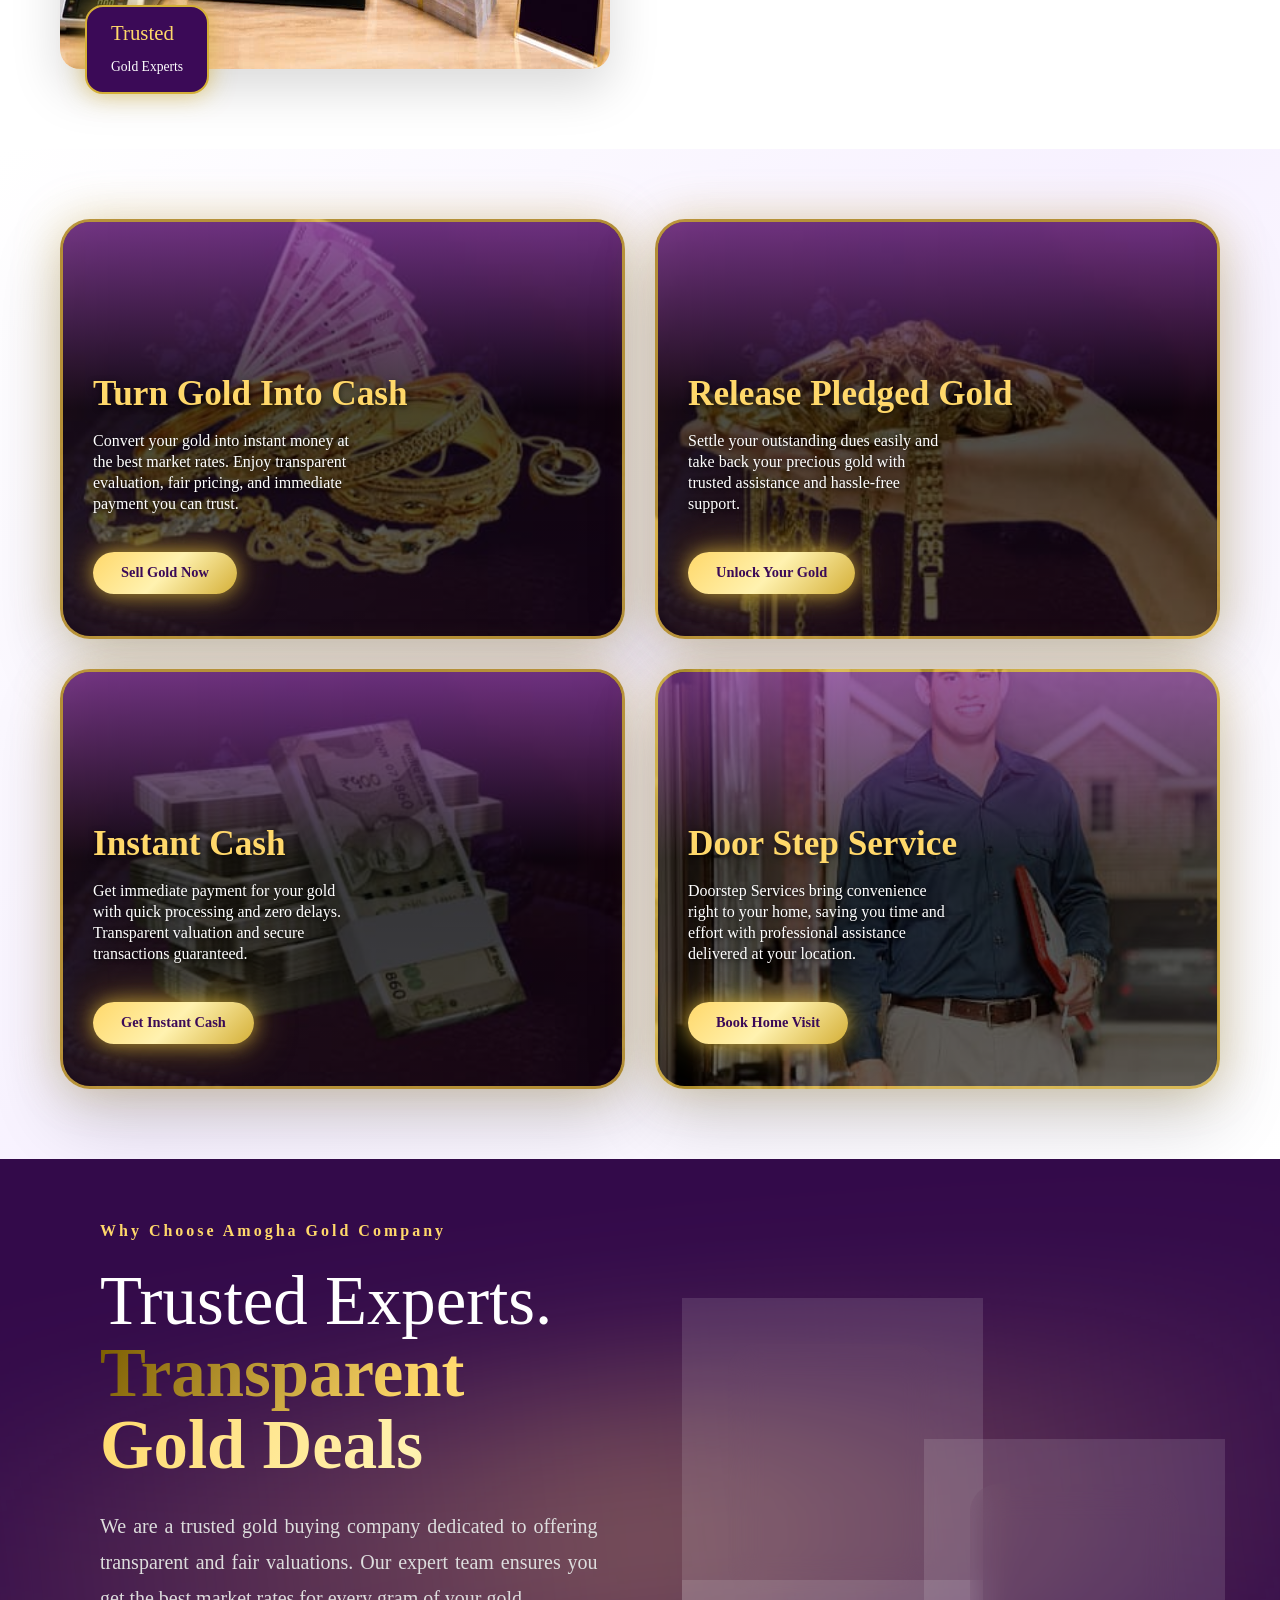
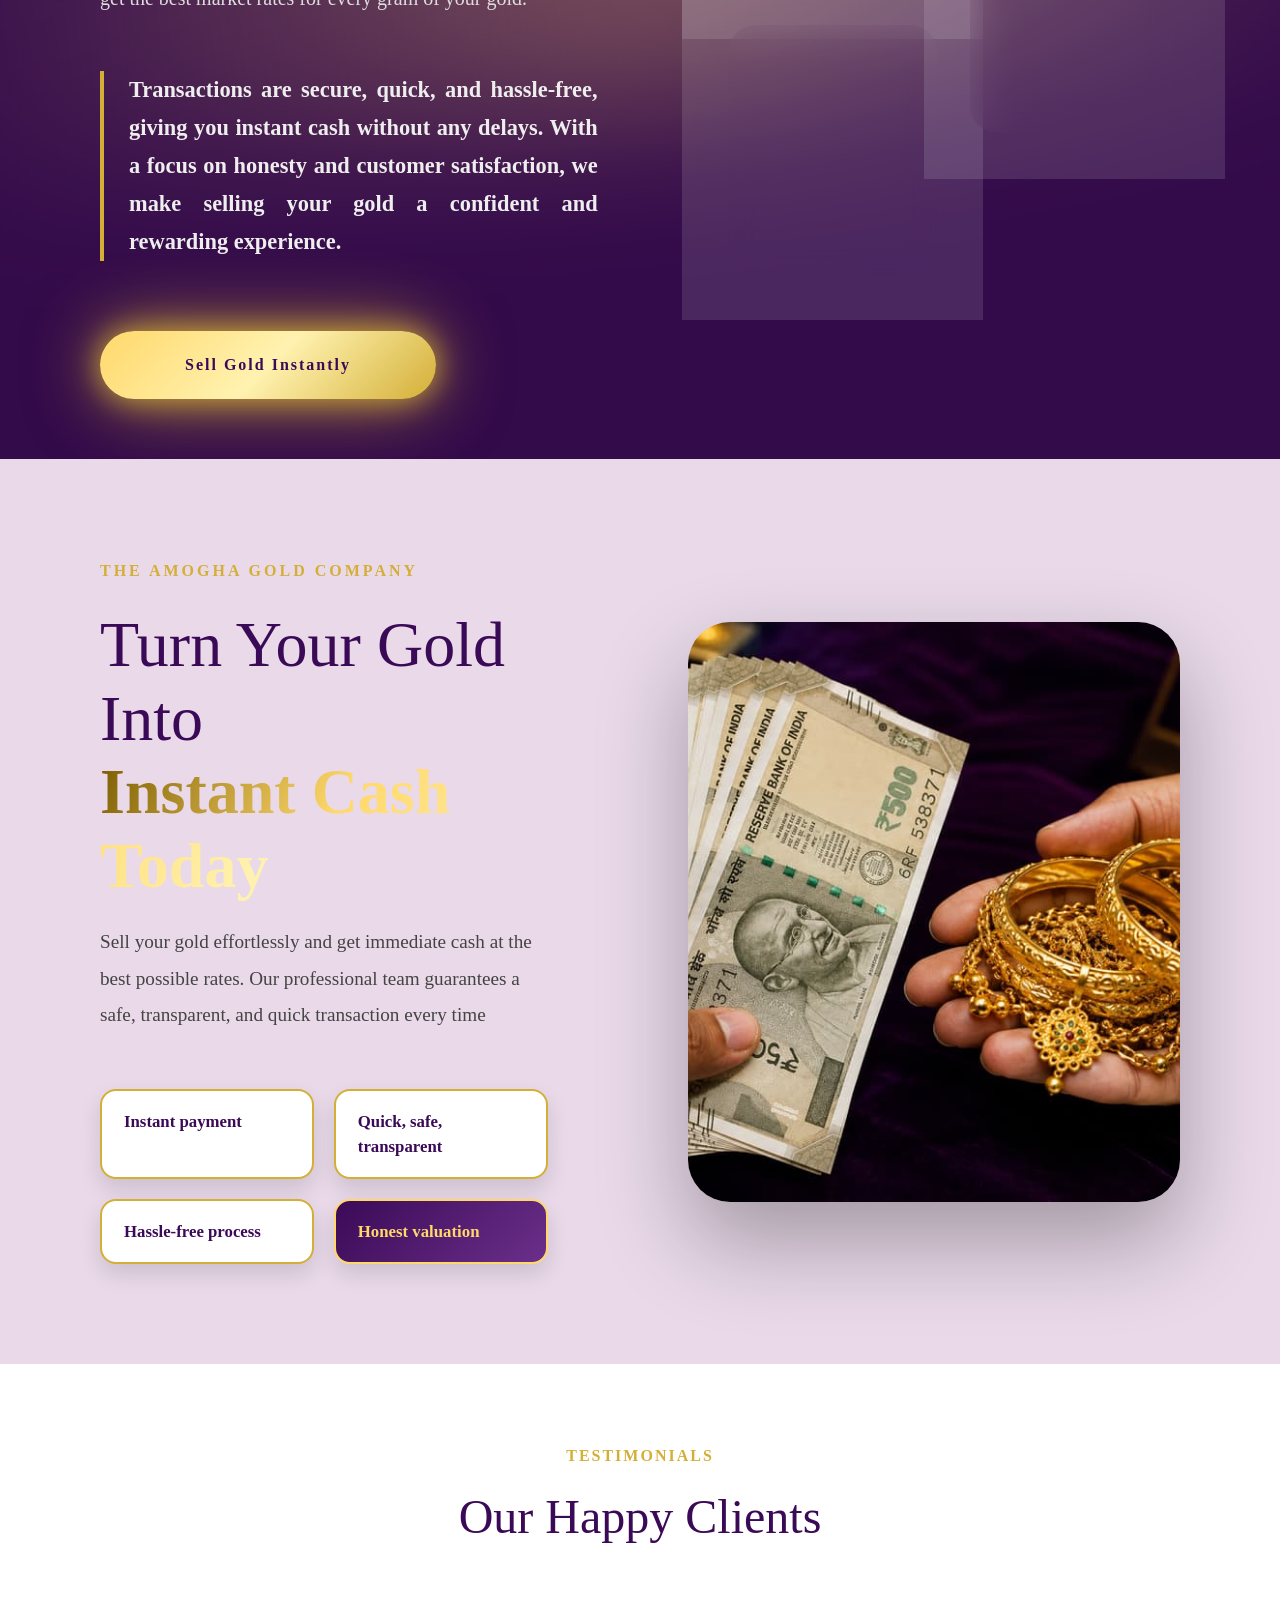
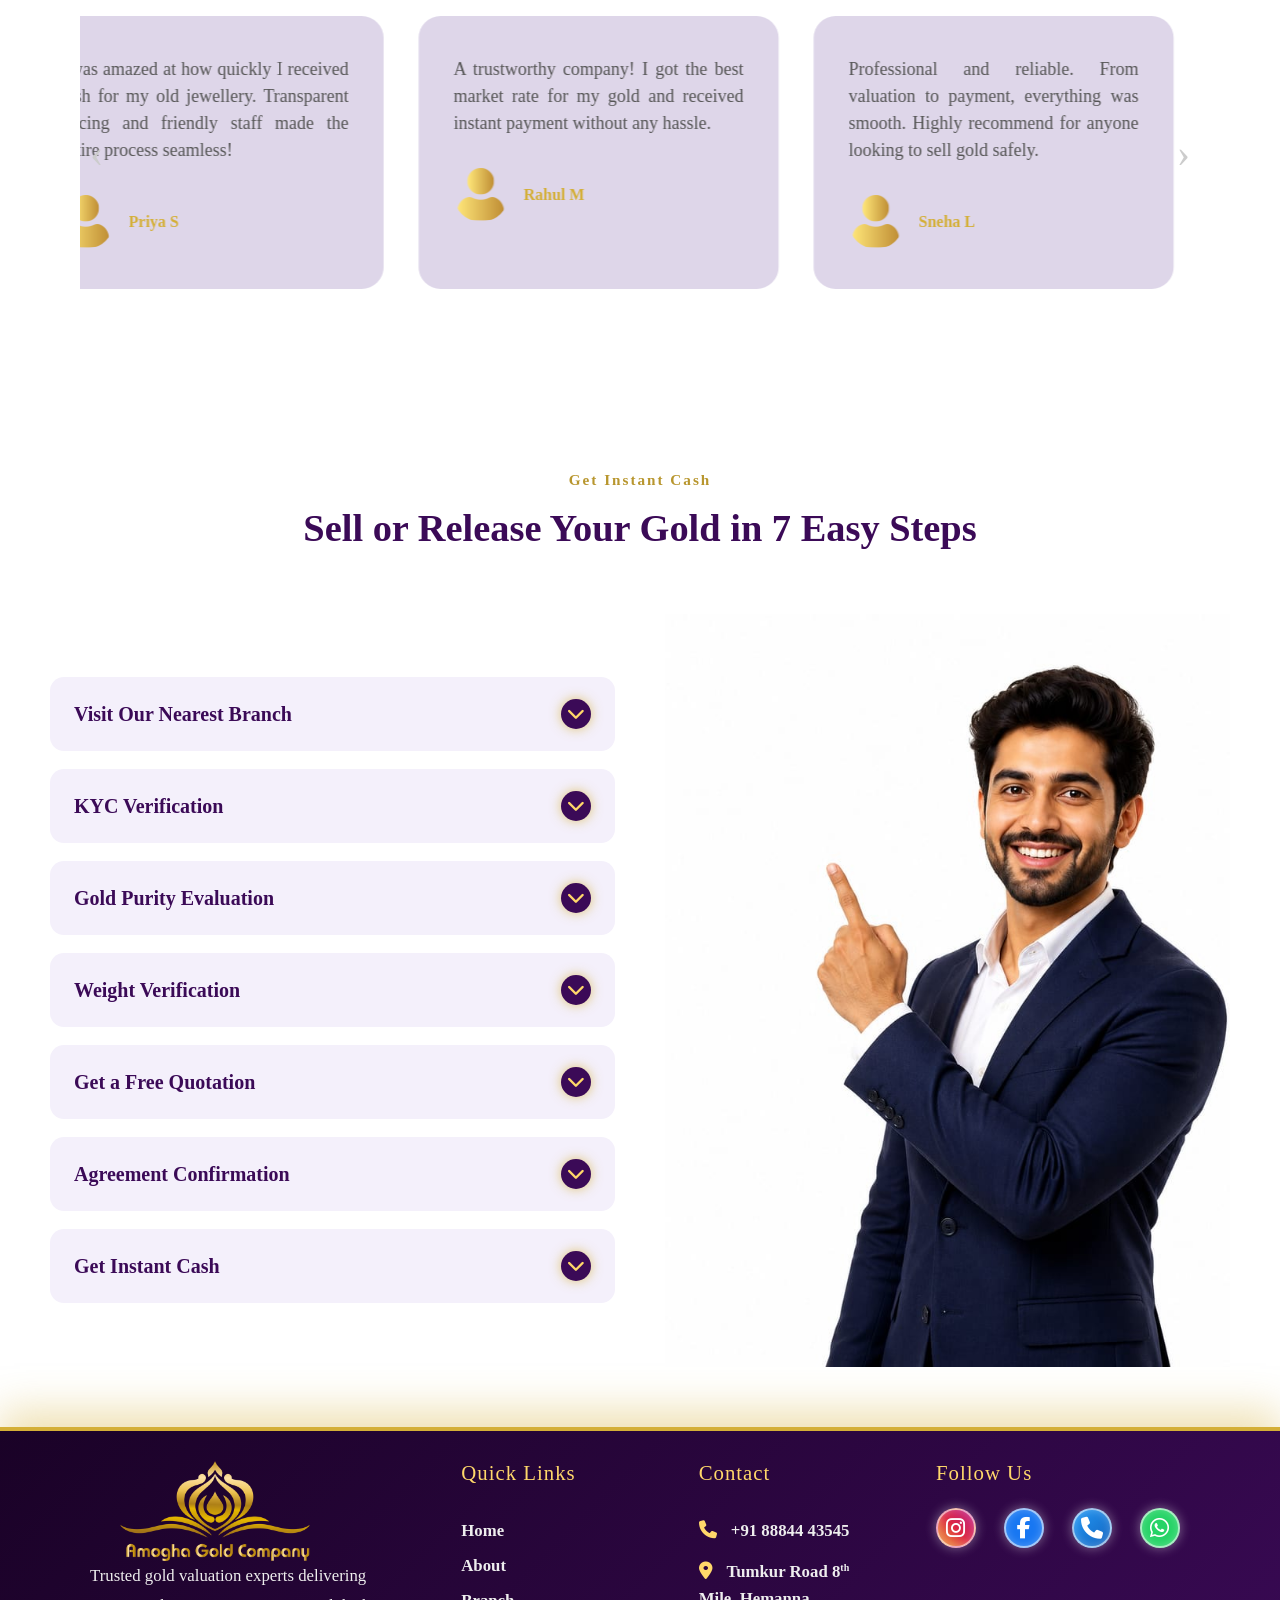
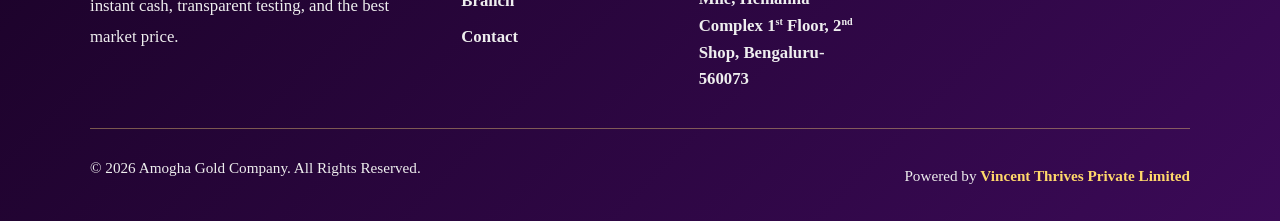
==== commit 60cc02bb: "Add Google Ads gtag (AW-18368063903) in head; update tag test to accept G-/AW- Co-Authored-By: Claud" ====
--- a/index.html
+++ b/index.html
@@ -50,13 +50,13 @@
   <link rel="stylesheet" href="https://cdnjs.cloudflare.com/ajax/libs/font-awesome/6.5.0/css/all.min.css">
 </noscript>
 
-<!-- Google Analytics (GA4) — replace G-XXXXXXXXXX with your Measurement ID -->
-<script async src="https://www.googletagmanager.com/gtag/js?id=G-XXXXXXXXXX"></script>
+<!-- Google tag (gtag.js) - Google Ads -->
+<script async src="https://www.googletagmanager.com/gtag/js?id=AW-18368063903"></script>
 <script>
   window.dataLayer = window.dataLayer || [];
   function gtag(){dataLayer.push(arguments);}
   gtag('js', new Date());
-  gtag('config', 'G-XXXXXXXXXX');
+  gtag('config', 'AW-18368063903');
 </script>
 
 <!-- Structured Data (JSON-LD) -->
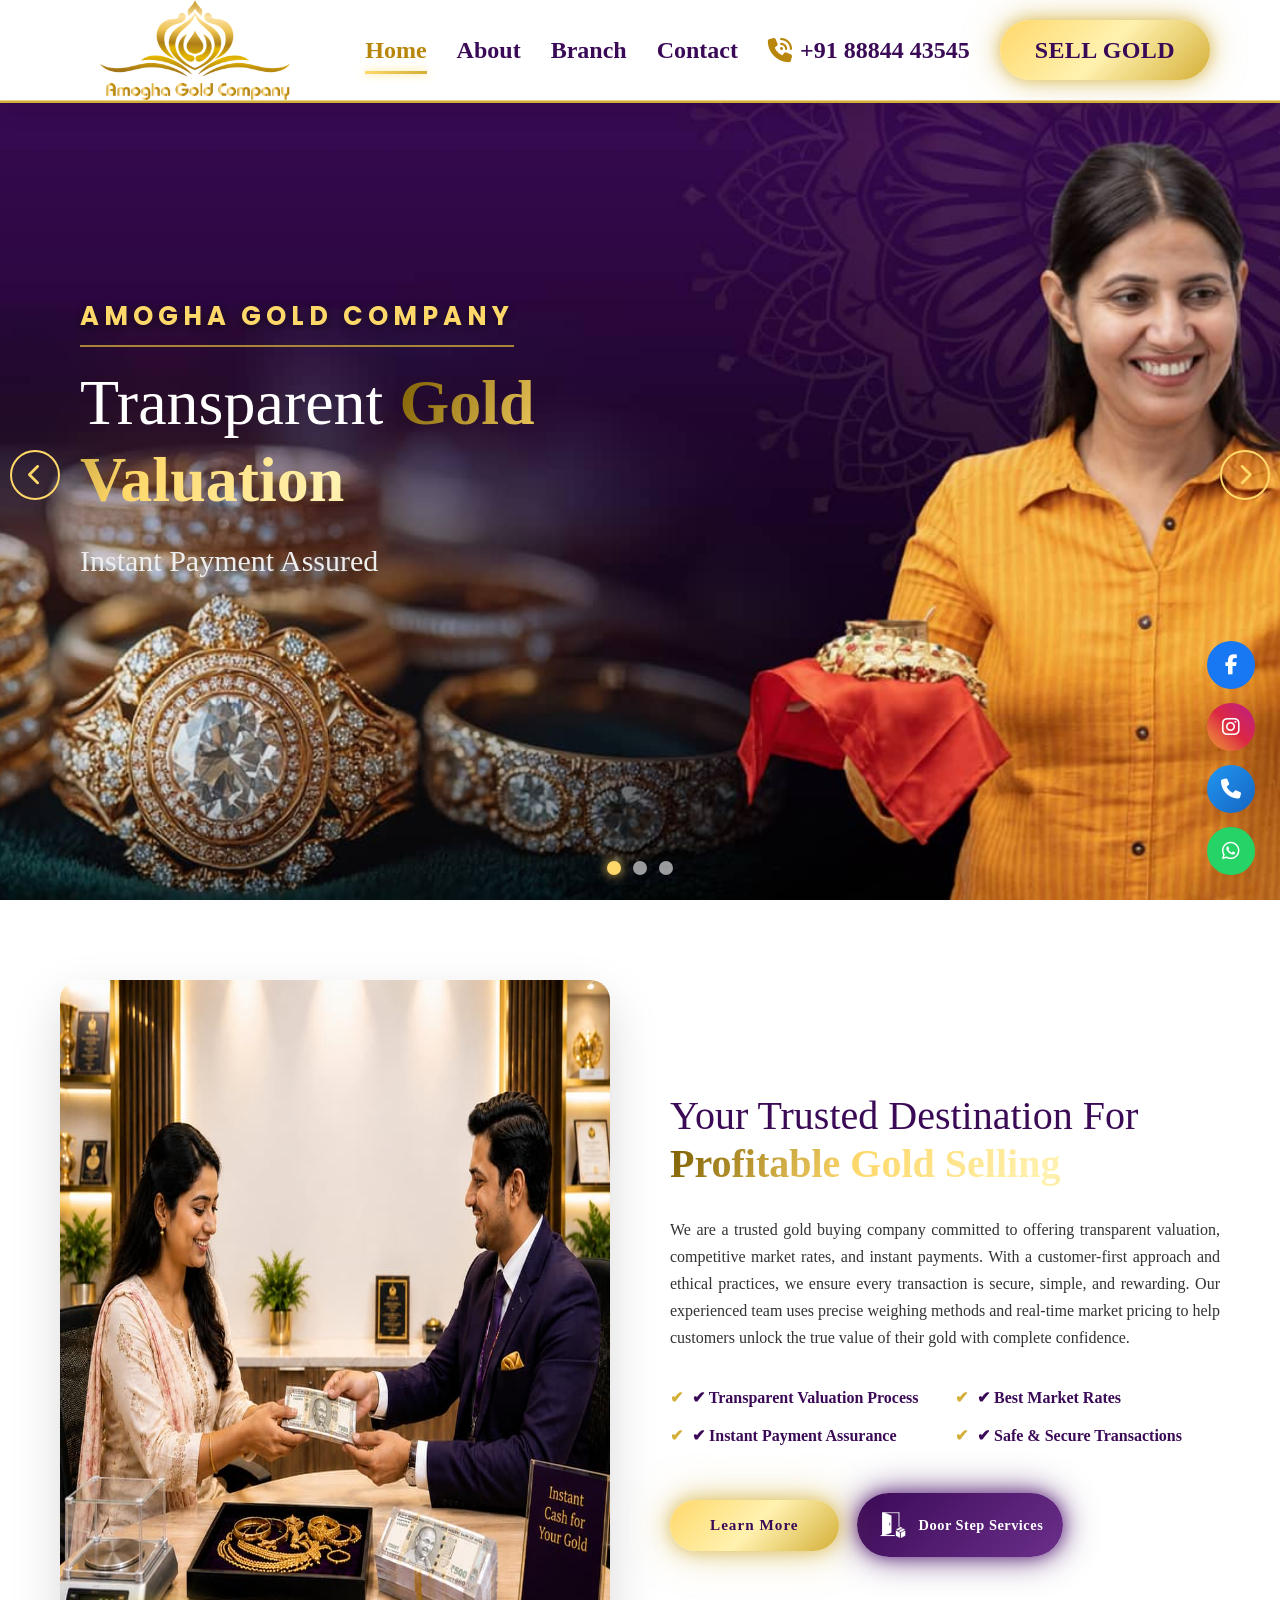
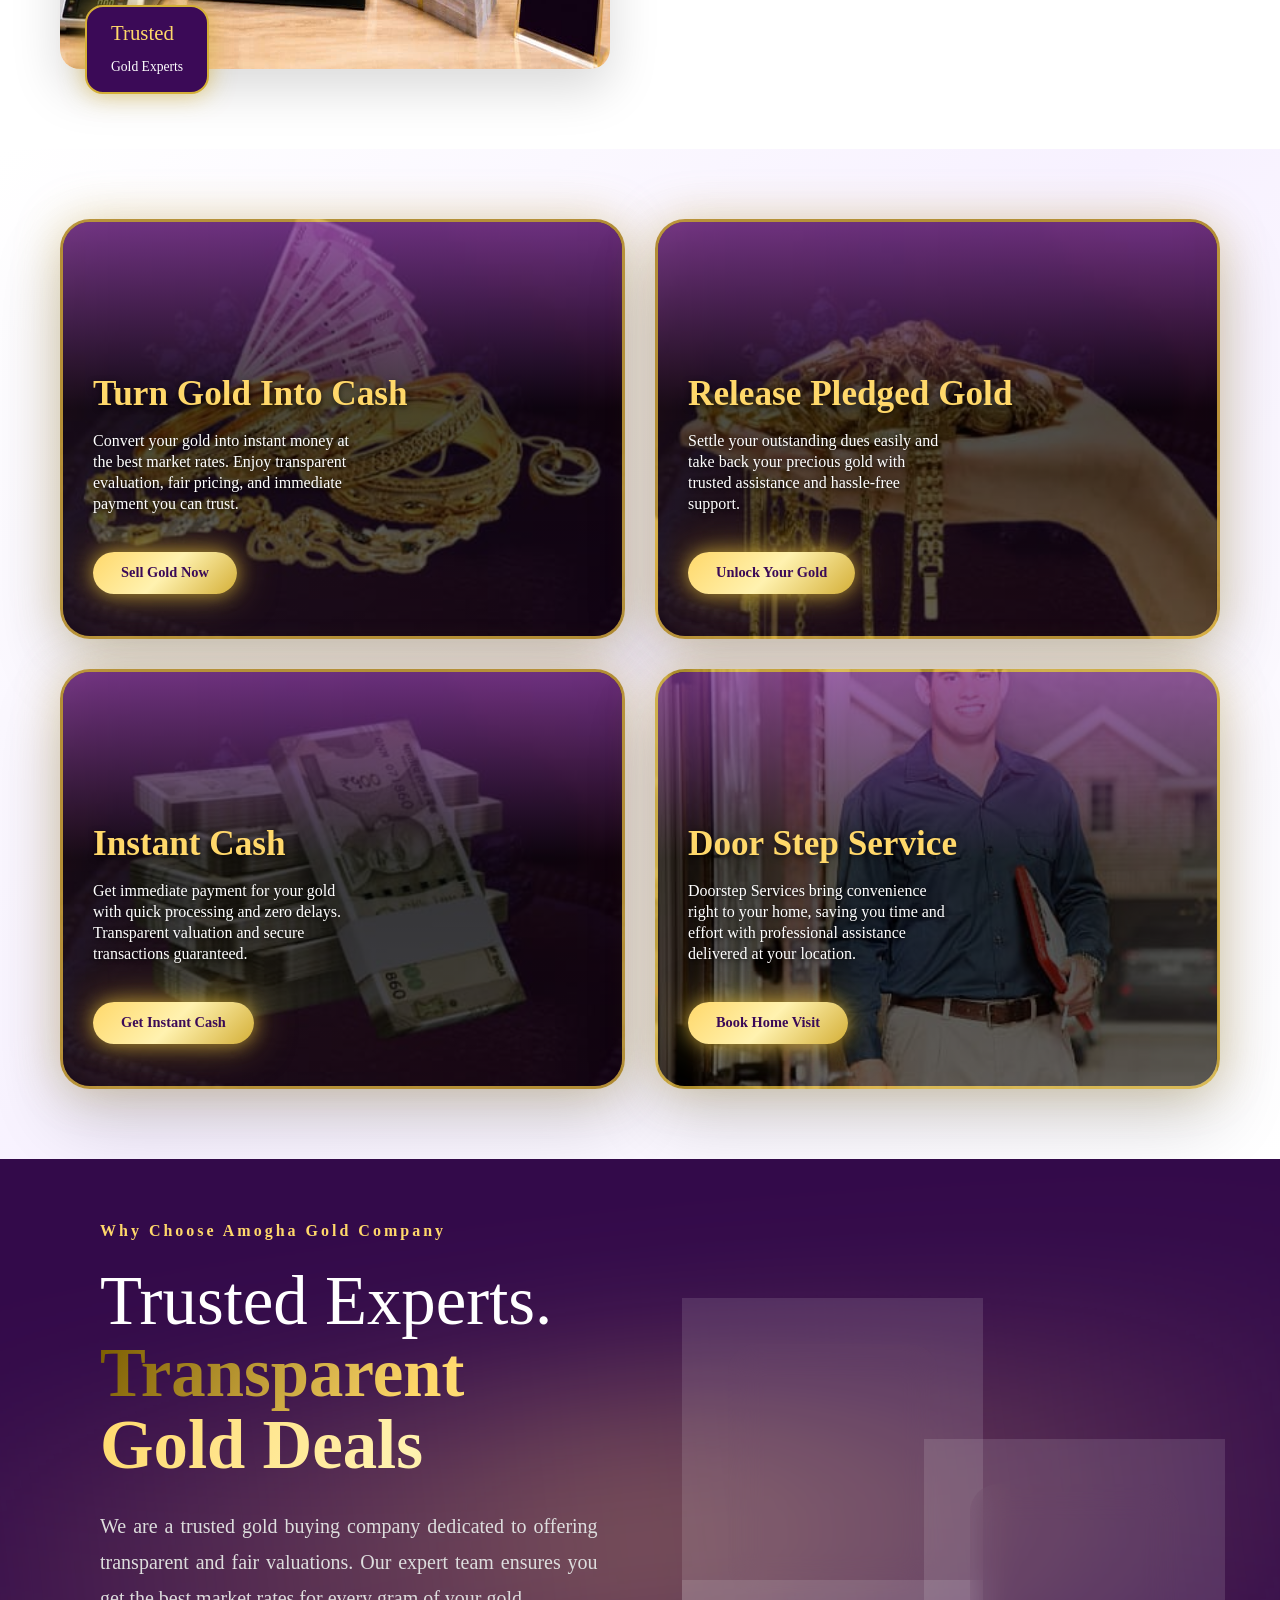
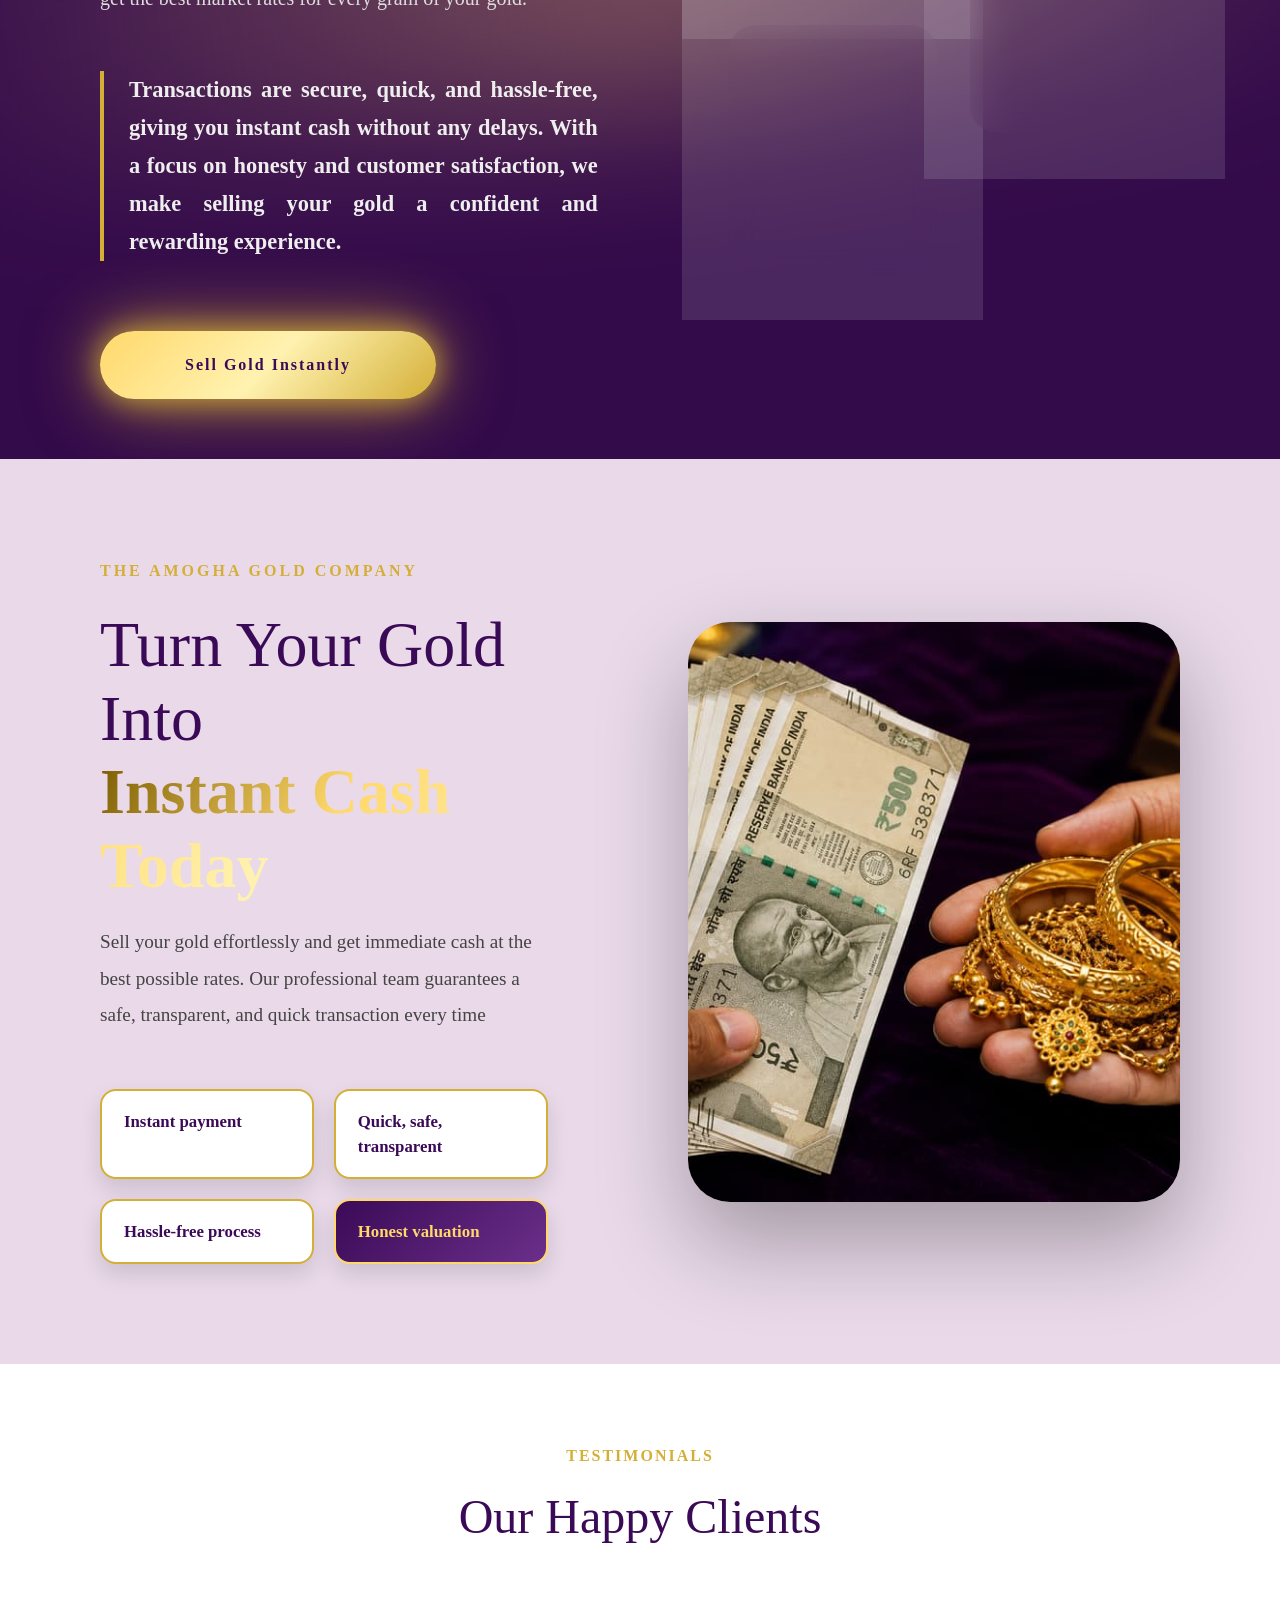
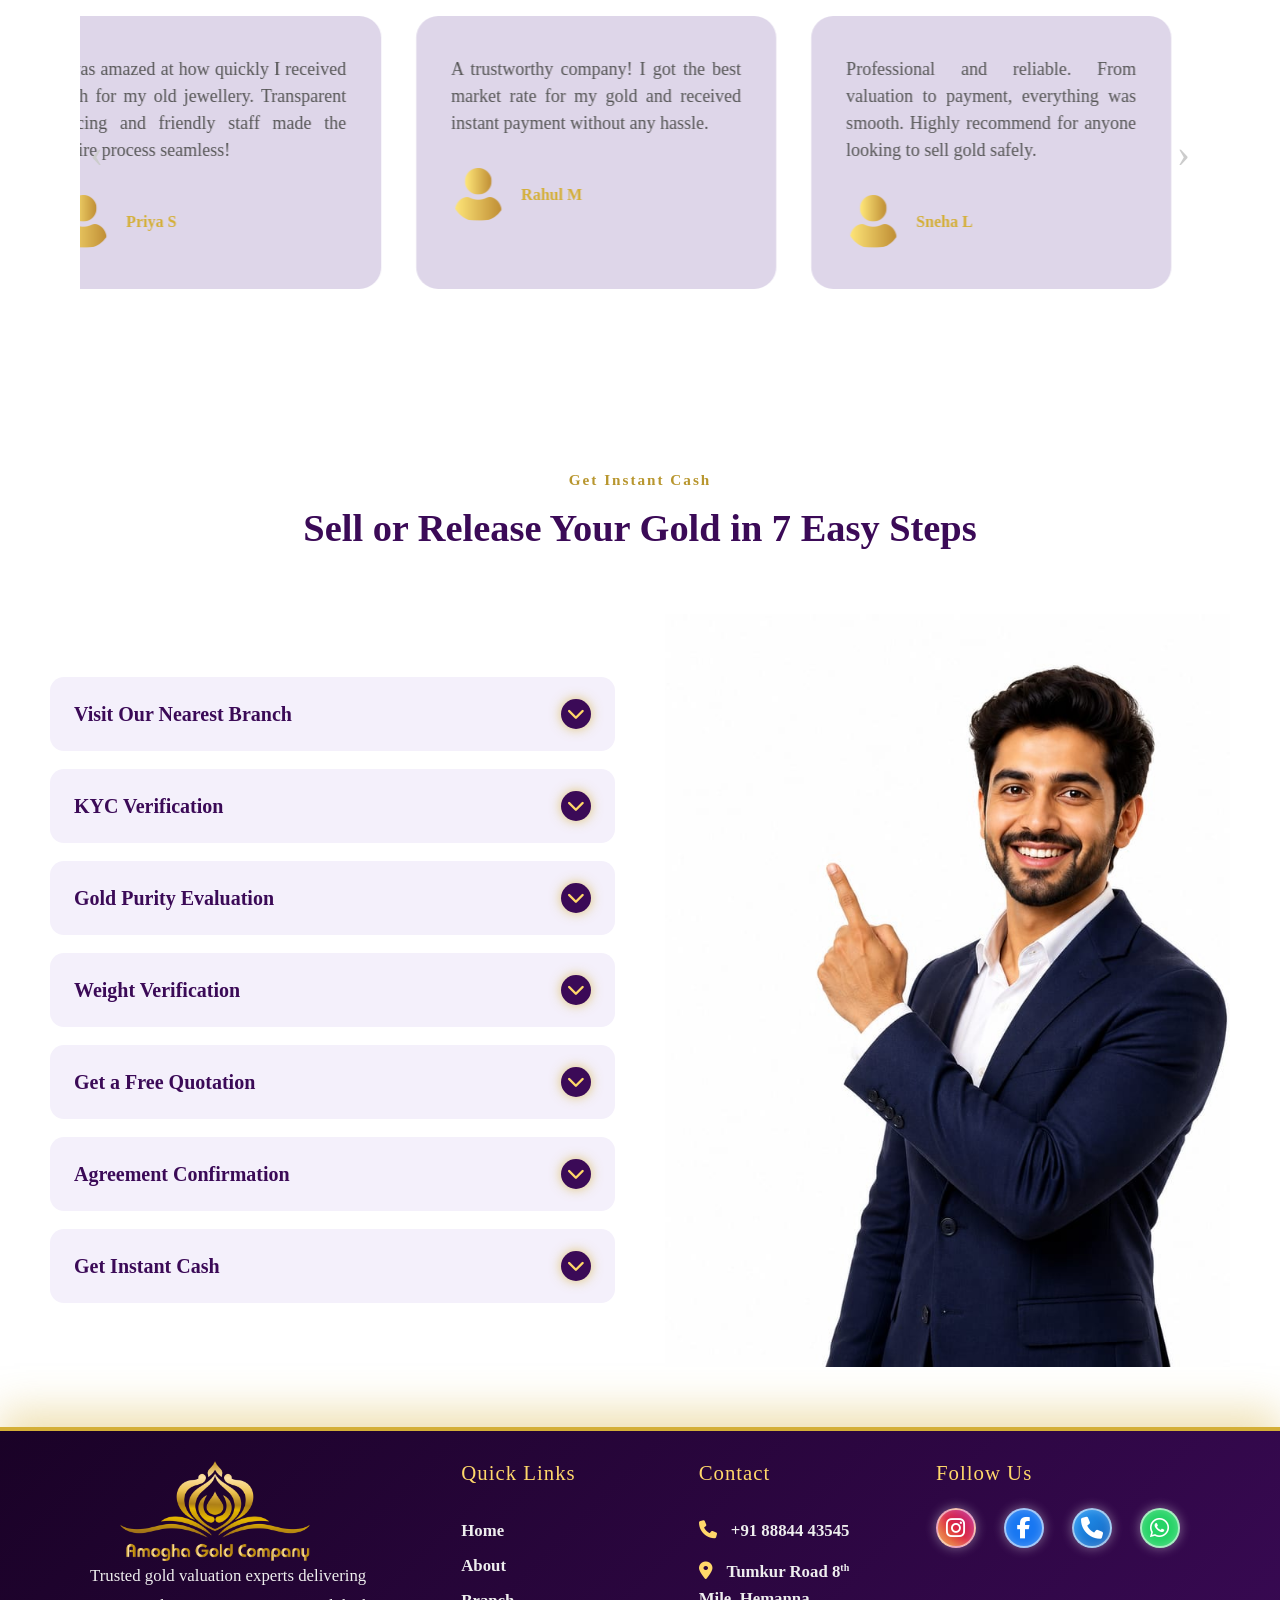
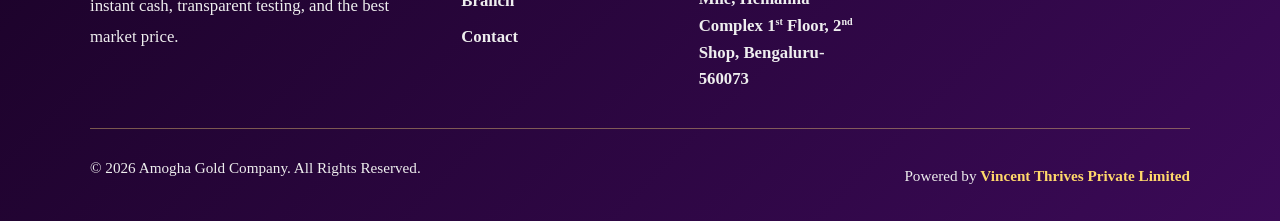
==== commit a9c48464: "Add Google Ads call (phone) conversion tracking below the gtag config Co-Authored-By: Claude Opus 4." ====
--- a/index.html
+++ b/index.html
@@ -57,6 +57,12 @@
   function gtag(){dataLayer.push(arguments);}
   gtag('js', new Date());
   gtag('config', 'AW-18368063903');
+</script>
+<!-- Google Ads call (phone) conversion tracking -->
+<script>
+  gtag('config', 'AW-18368063903/SjOnCPa2uOAcEJ_TybZE', {
+    'phone_conversion_number': '8884443545'
+  });
 </script>
 
 <!-- Structured Data (JSON-LD) -->
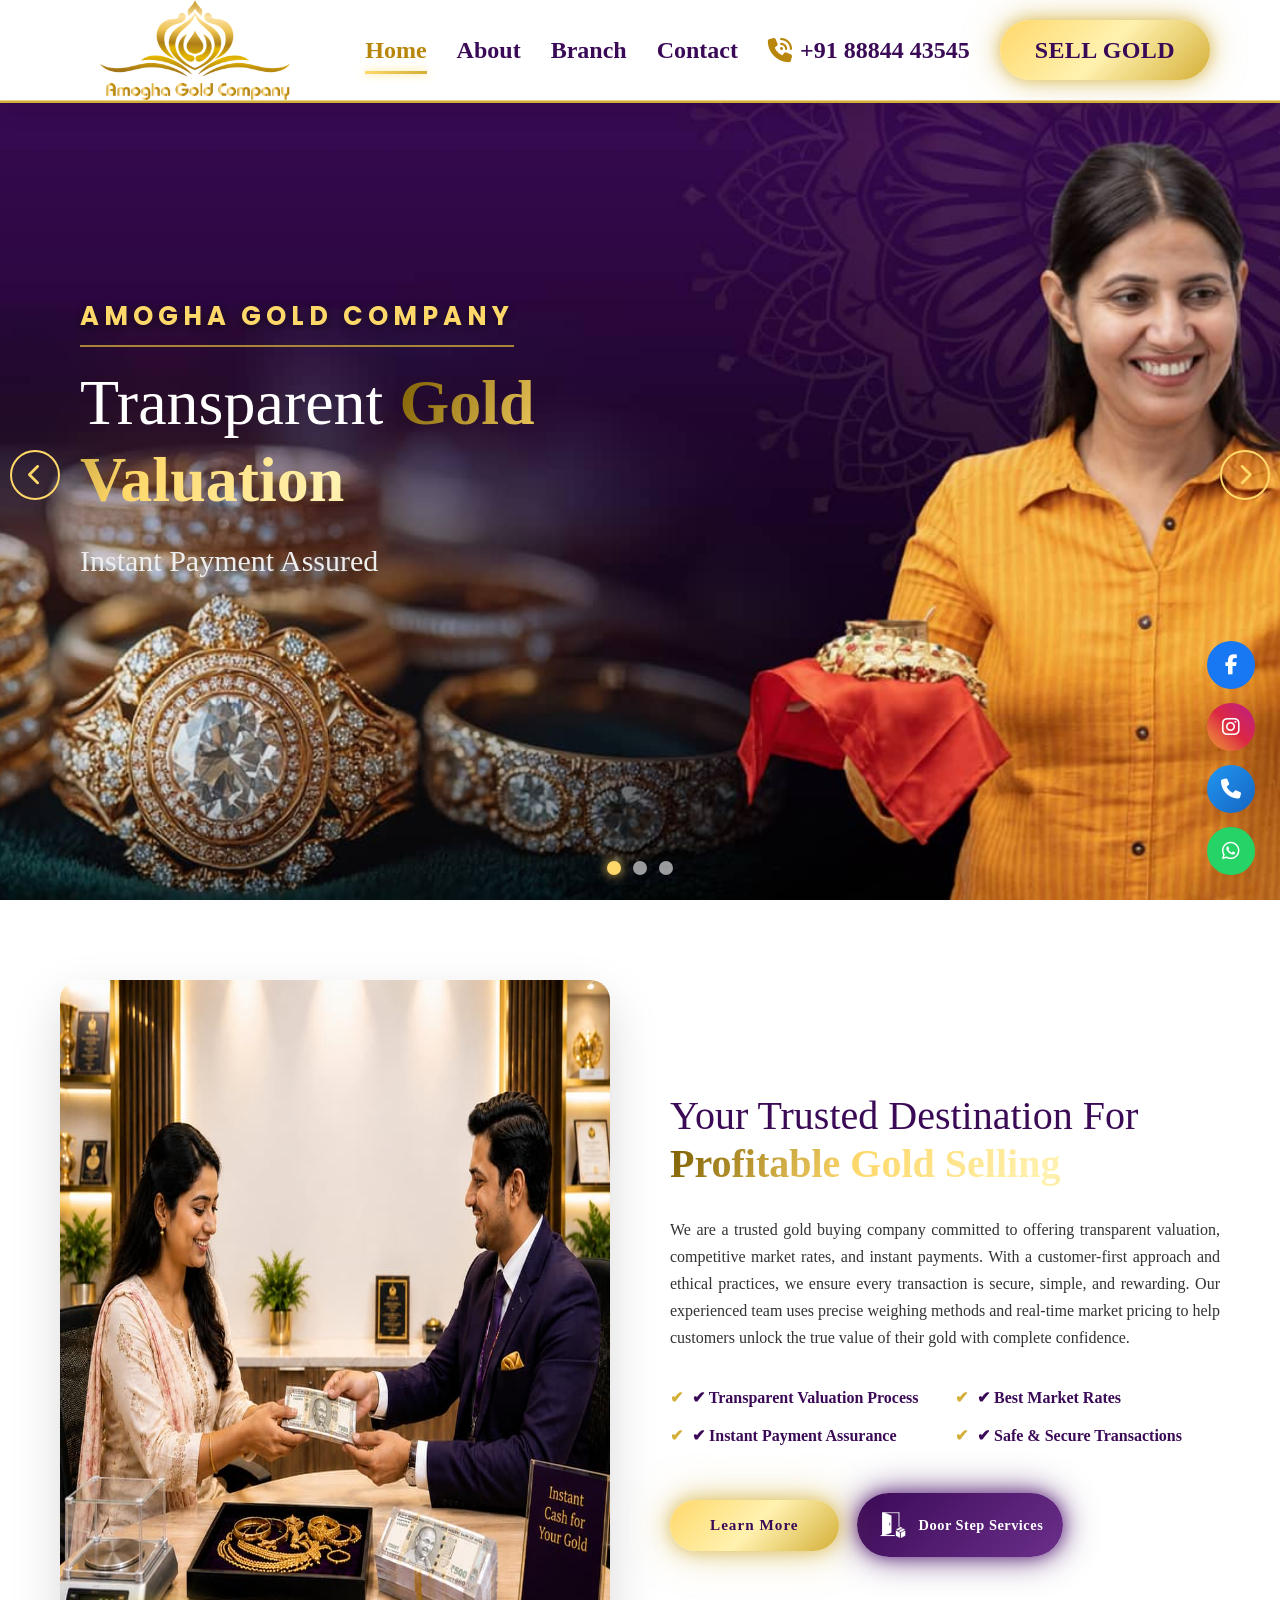
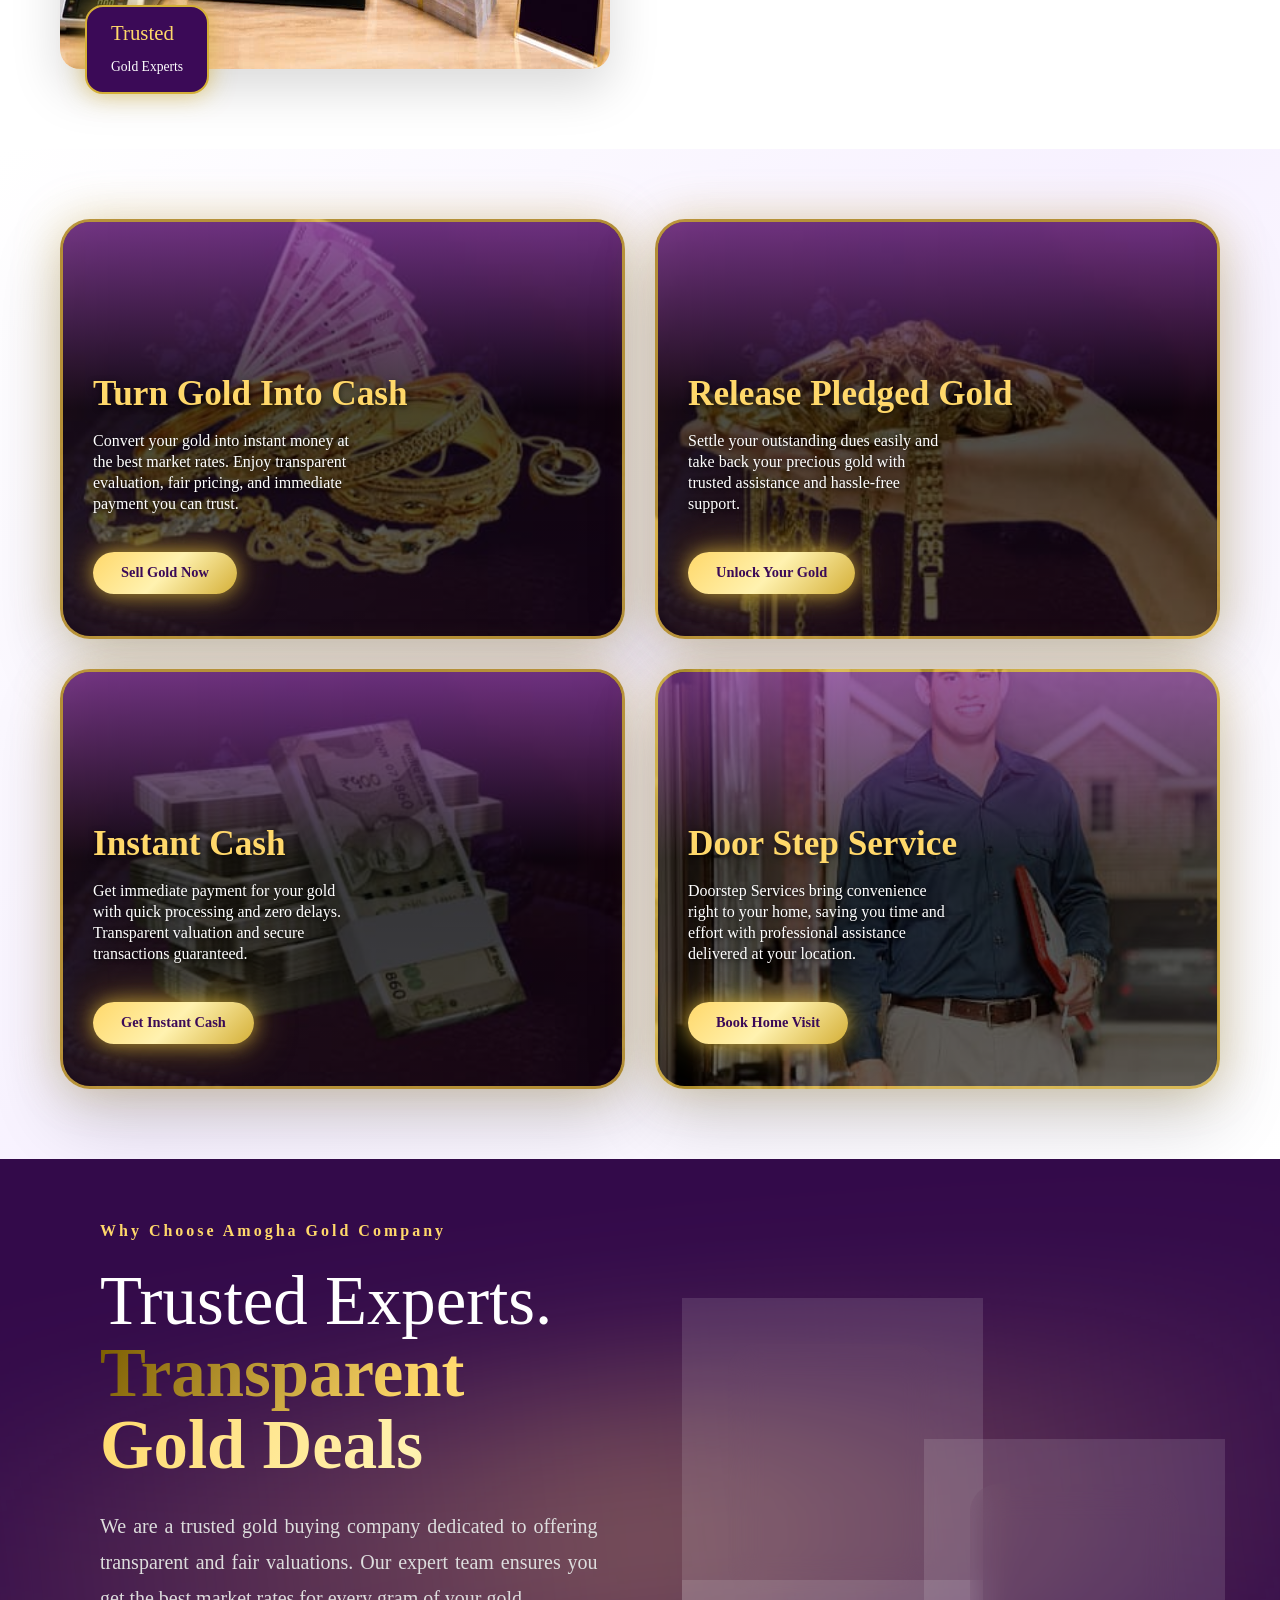
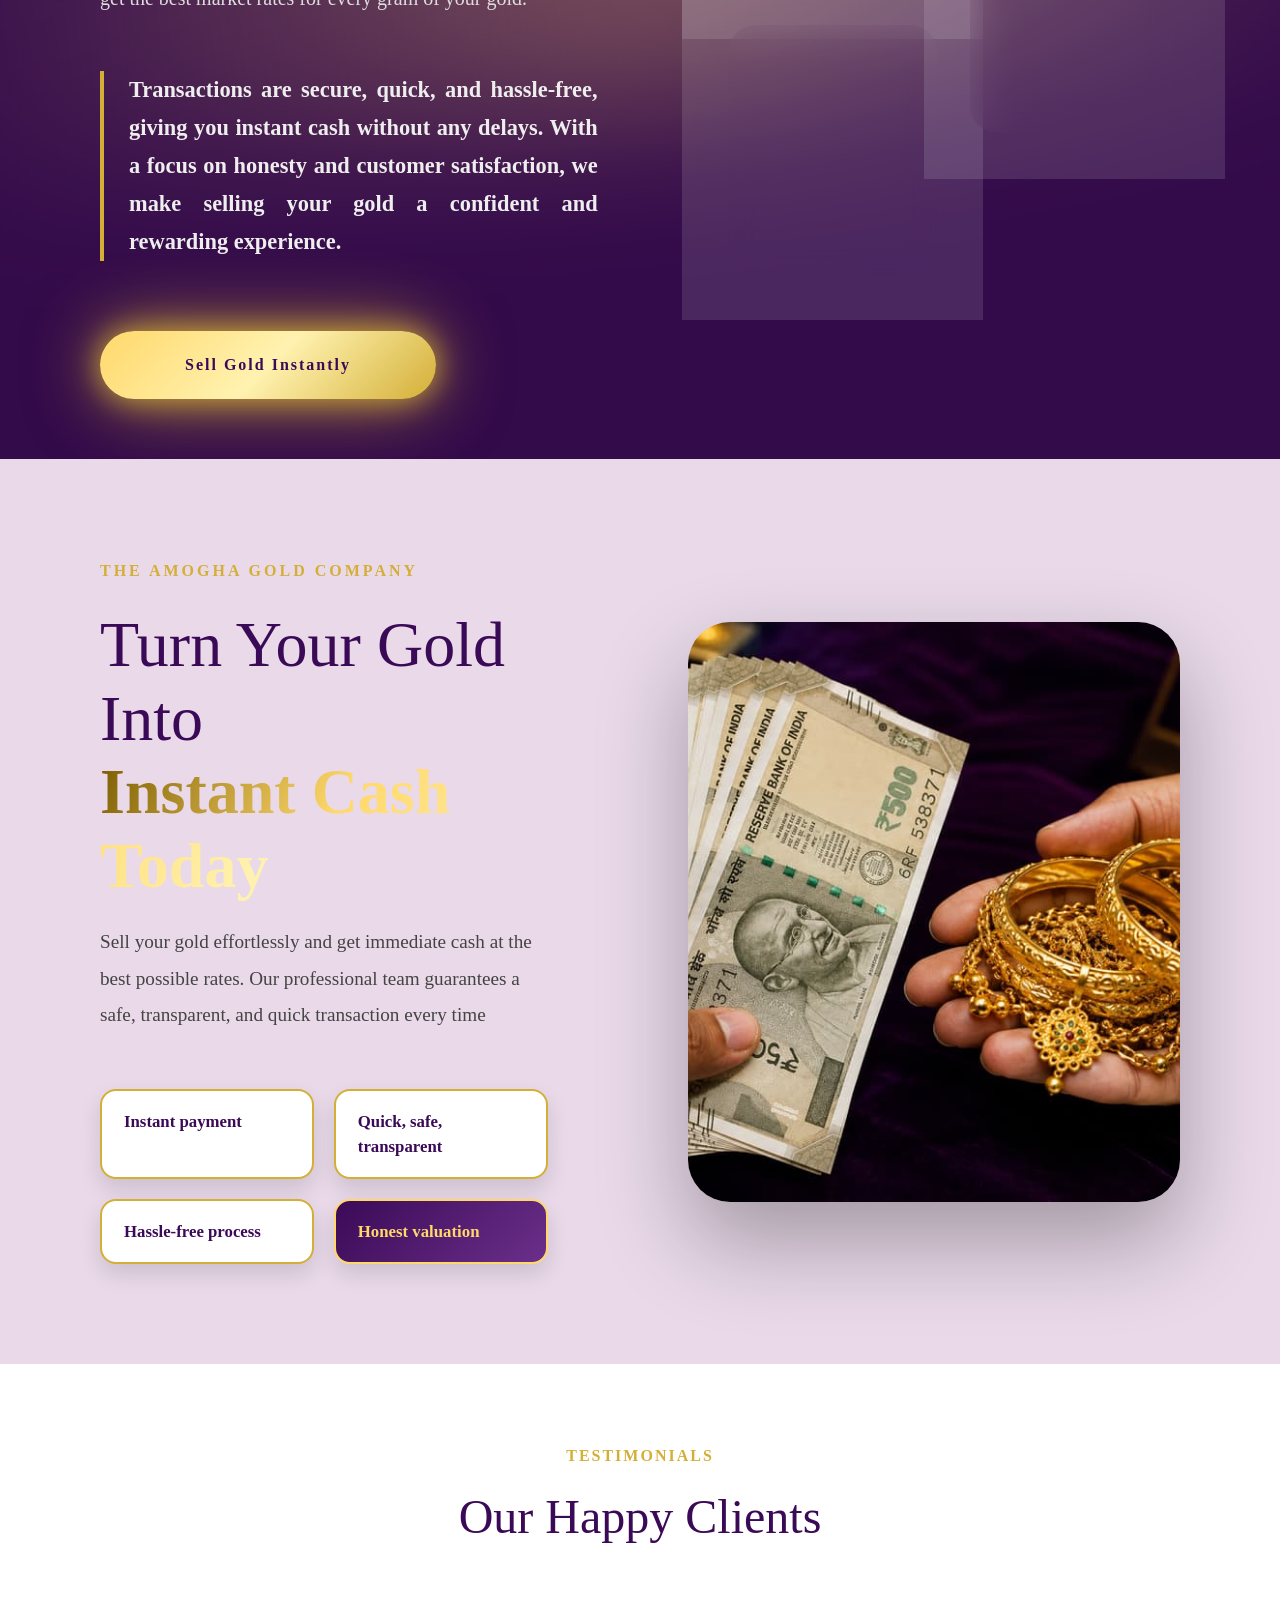
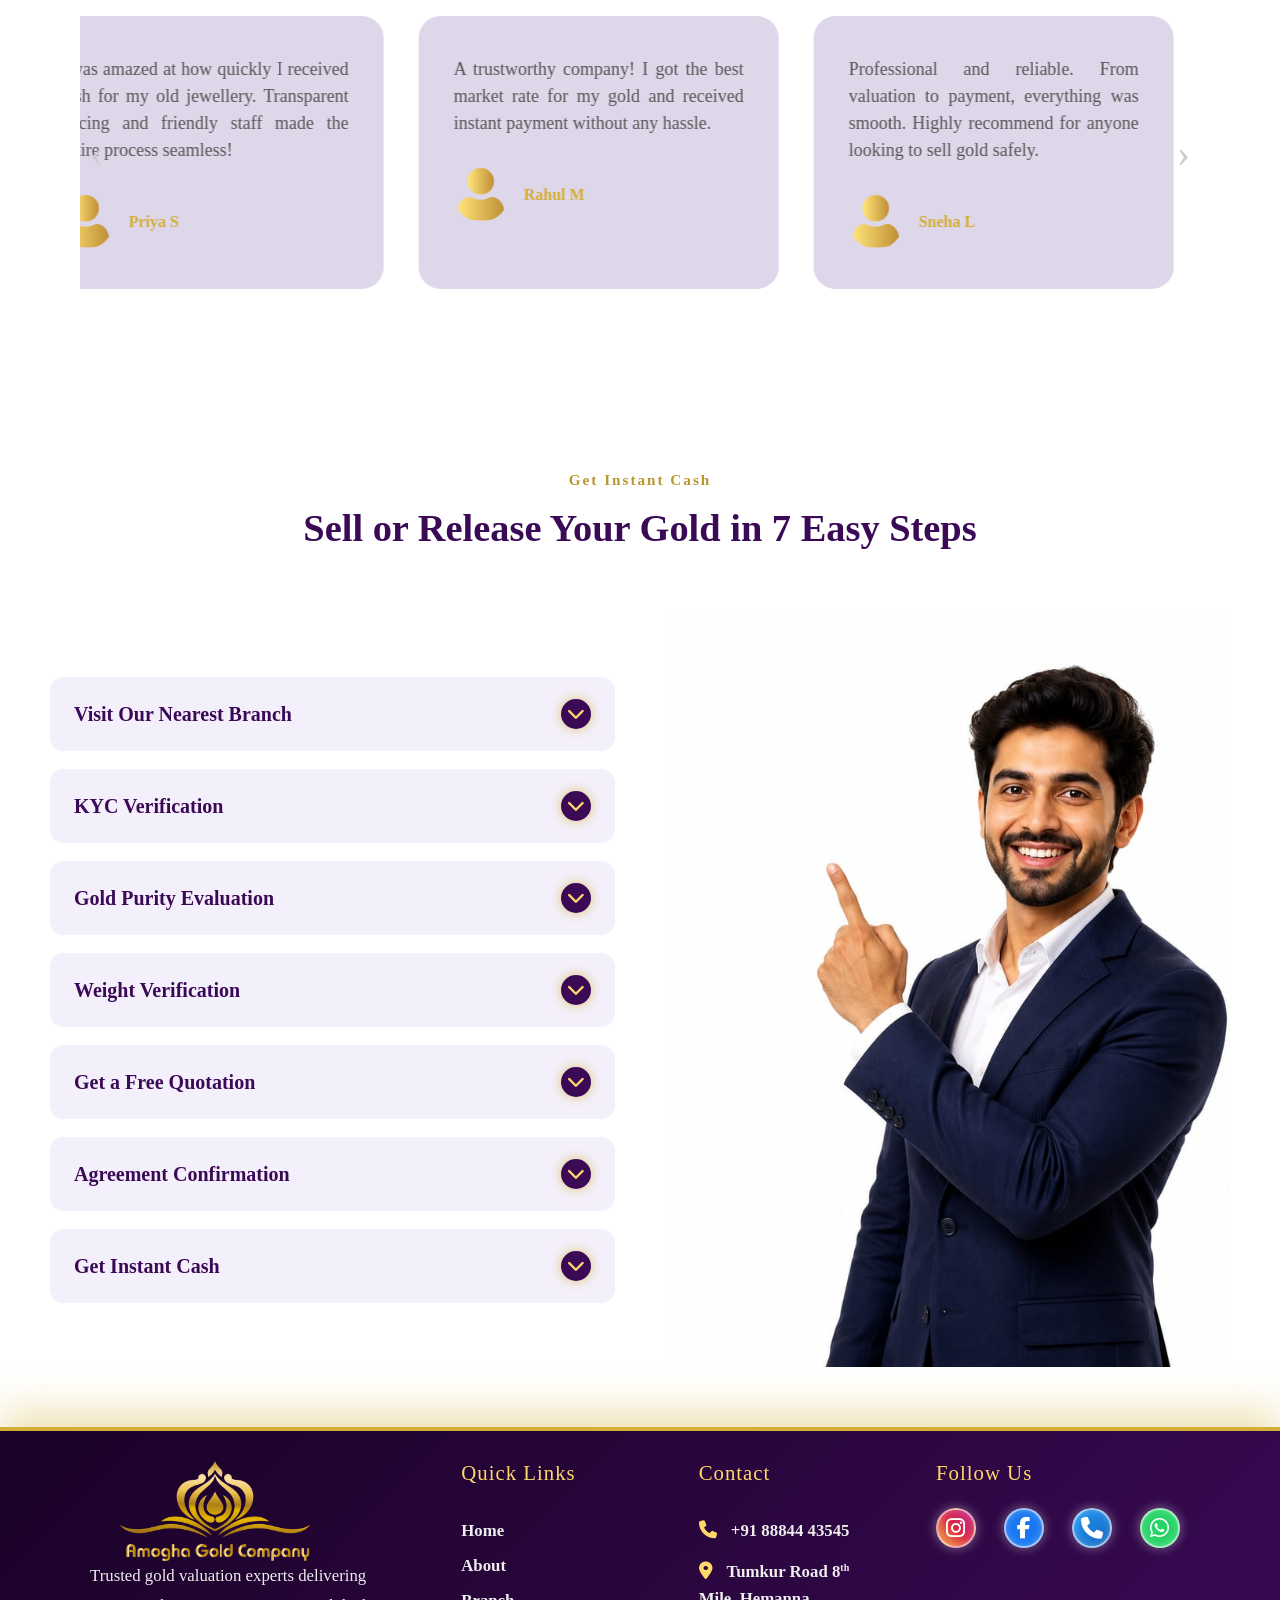
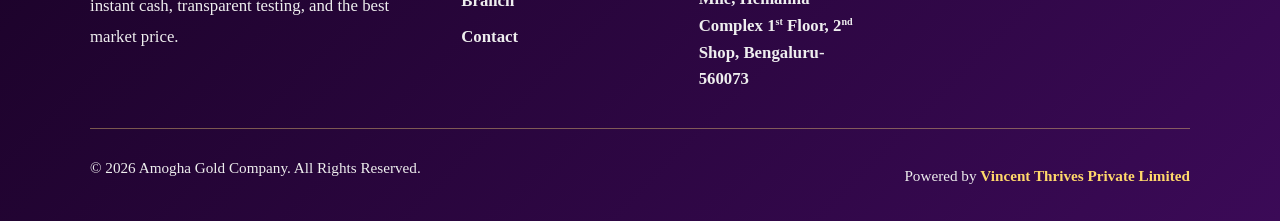
==== commit d719642f: "Update Instagram and Facebook links to new profile URLs (cleaned tracking params) Co-Authored-By: Cl" ====
--- a/index.html
+++ b/index.html
@@ -692,8 +692,8 @@
     <div class="footer-social">
       <h4>Follow Us</h4>
       <div class="social-icons">
-        <a href="https://www.instagram.com/amoghagoldcompanypvtltd/" target="_blank" rel="noopener" class="ic-ig" aria-label="Instagram"><i class="fa-brands fa-instagram"></i></a>
-        <a href="https://www.facebook.com/profile.php?id=61590676443915" target="_blank" rel="noopener" class="ic-fb" aria-label="Facebook"><i class="fa-brands fa-facebook-f"></i></a>
+        <a href="https://www.instagram.com/amoghagoldcompanypvt" target="_blank" rel="noopener" class="ic-ig" aria-label="Instagram"><i class="fa-brands fa-instagram"></i></a>
+        <a href="https://www.facebook.com/share/1FMf33z1nr/" target="_blank" rel="noopener" class="ic-fb" aria-label="Facebook"><i class="fa-brands fa-facebook-f"></i></a>
         <a href="tel:+918884443545" class="ic-call" aria-label="Call"><i class="fa-solid fa-phone"></i></a>
         <a href="https://wa.me/+918884443545" target="_blank" rel="noopener" class="ic-wa" aria-label="WhatsApp"><i class="fa-brands fa-whatsapp"></i></a>
                  
@@ -717,8 +717,8 @@
 
 <!-- FLOATING SOCIAL ICONS -->
 <div class="social-float" aria-label="Quick contact">
-  <a href="https://www.facebook.com/profile.php?id=61590676443915" class="sf-fb" target="_blank" rel="noopener" aria-label="Facebook"><i class="fa-brands fa-facebook-f"></i></a>
-  <a href="https://www.instagram.com/amoghagoldcompanypvtltd/" class="sf-ig" target="_blank" rel="noopener" aria-label="Instagram"><i class="fa-brands fa-instagram"></i></a>
+  <a href="https://www.facebook.com/share/1FMf33z1nr/" class="sf-fb" target="_blank" rel="noopener" aria-label="Facebook"><i class="fa-brands fa-facebook-f"></i></a>
+  <a href="https://www.instagram.com/amoghagoldcompanypvt" class="sf-ig" target="_blank" rel="noopener" aria-label="Instagram"><i class="fa-brands fa-instagram"></i></a>
   <a href="tel:+918884443545" class="sf-call" aria-label="Call us"><i class="fa-solid fa-phone"></i></a>
   <a href="https://wa.me/+918884443545" target="_blank" rel="noopener" class="wa-link" aria-label="WhatsApp"><div class="waicon"><i class="fa-brands fa-whatsapp" title="WhatsApp"></i><span class="sr-only">WhatsApp</span></div></a>
 </div>
